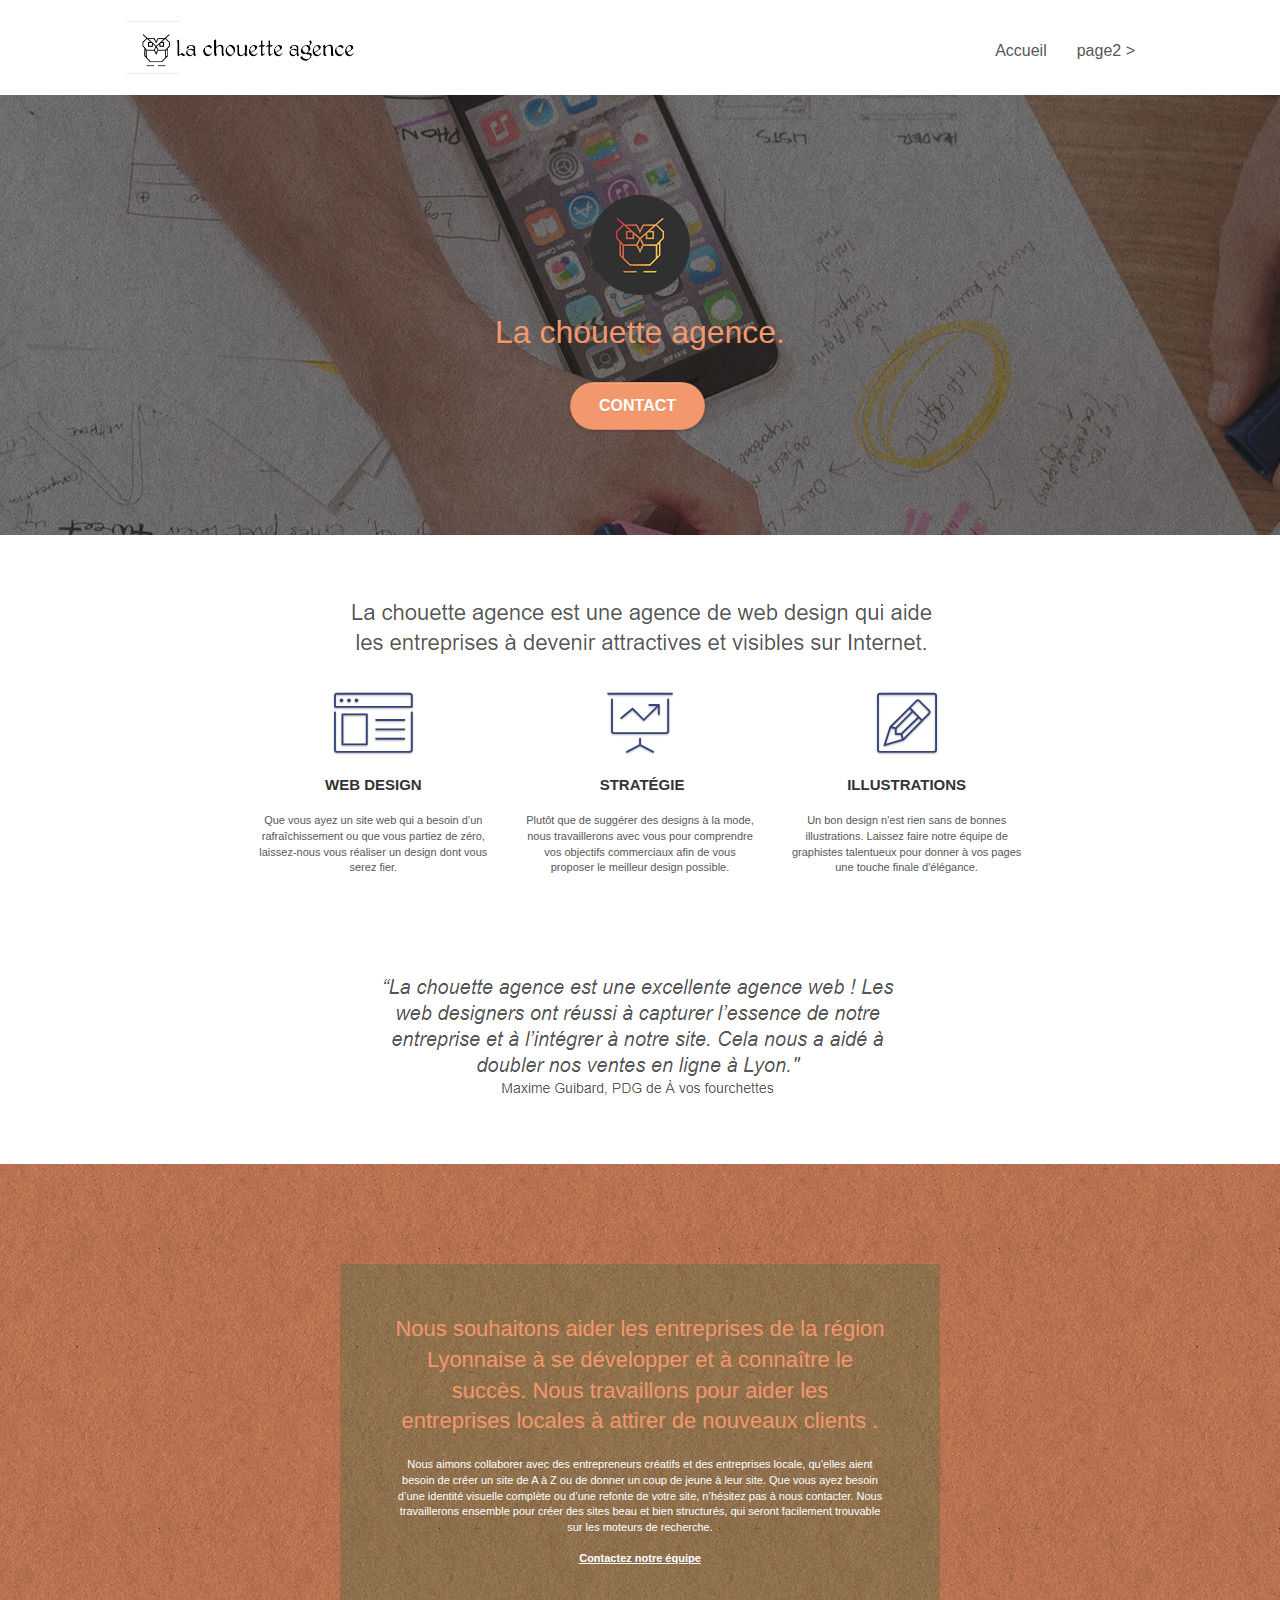
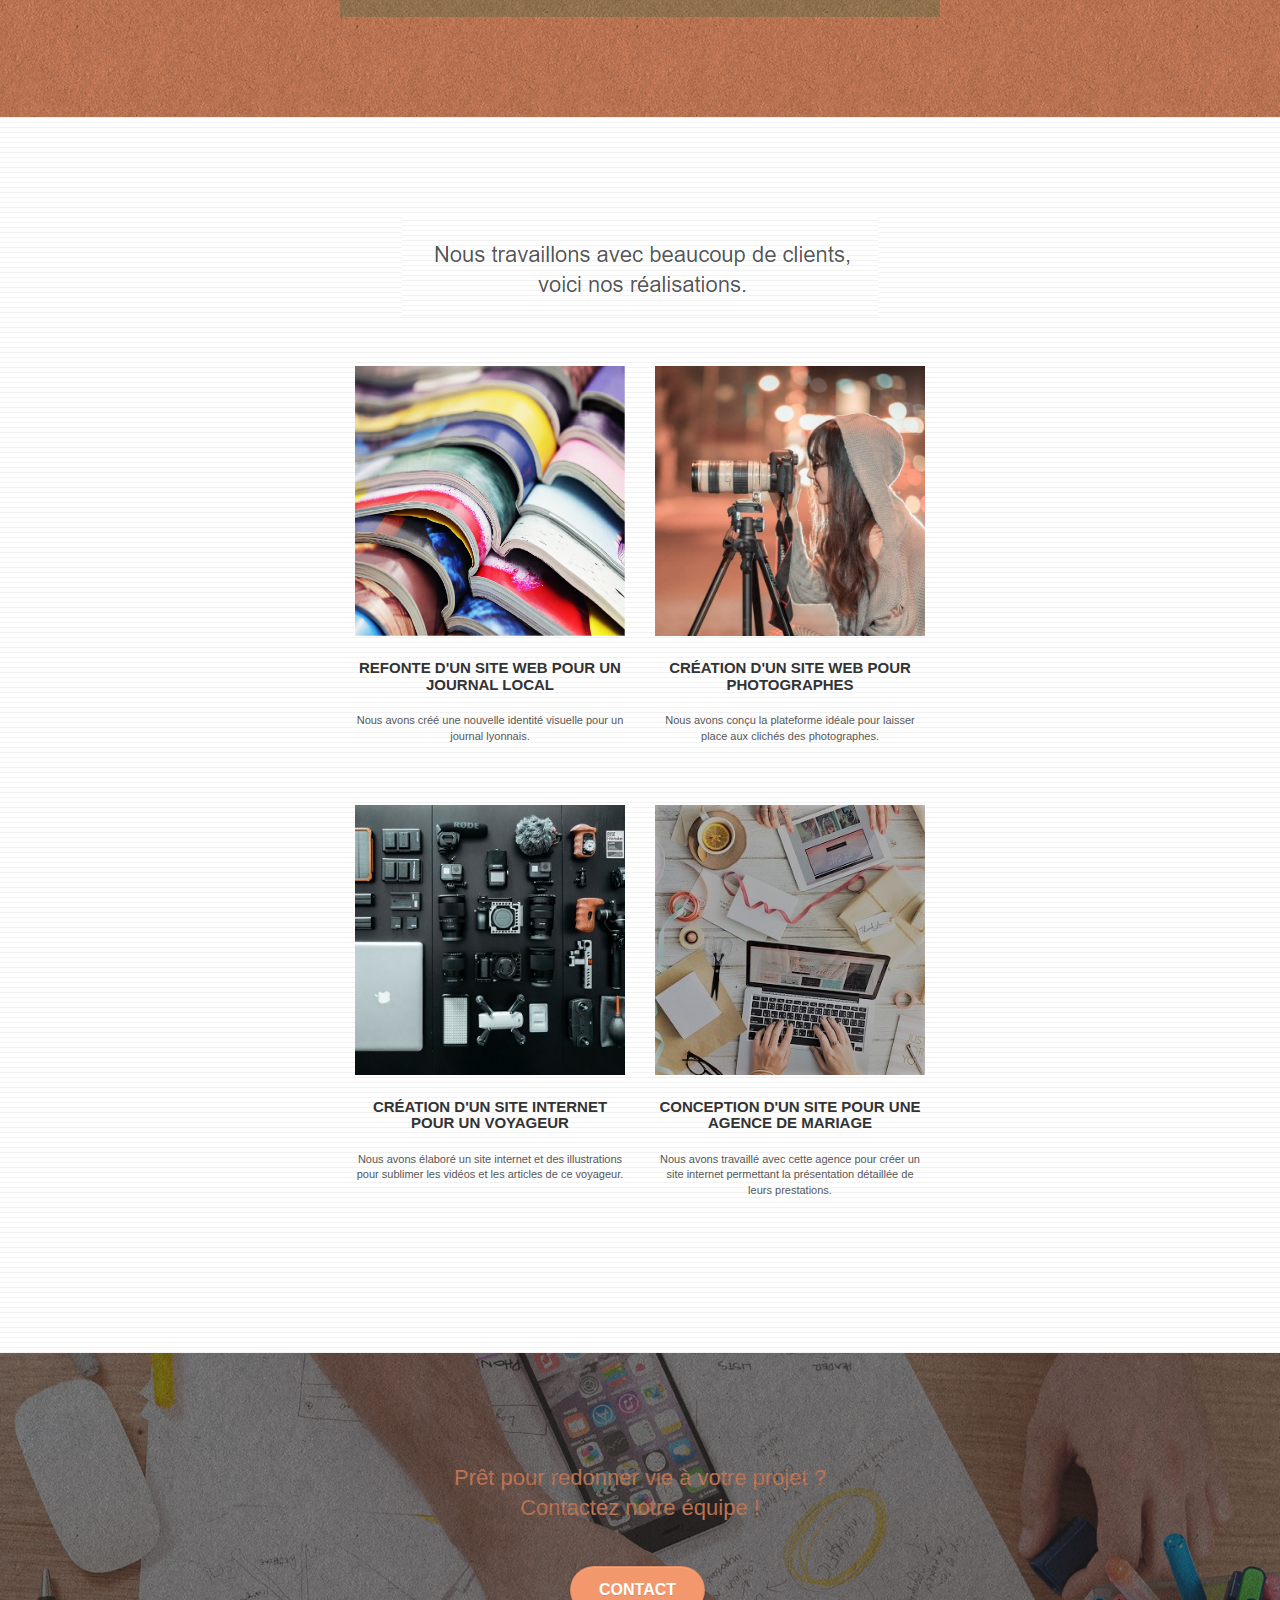
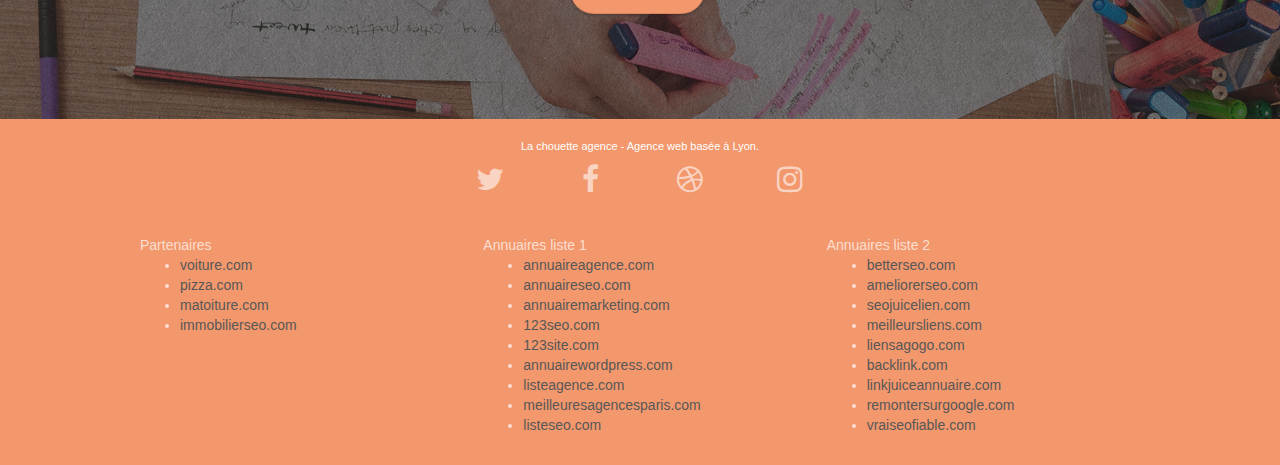
==== index.html @ fb054928 "inital cmmit" ====
<!doctype html>
<html lang="Default">
<head>
    <meta charset="utf-8">
    <meta name="keywords" content="seo, google, site web, site internet, agence design paris, agence design, agence design,agence design,agence design,agence design,agence design,agence design,agence design,agence design">
    <meta name="description" content="">
    <meta name="viewport" content="width=device-width, initial-scale=1.0, viewport-fit=cover">
    <link rel="shortcut icon" type="image/png" href="favicon.jpg">
    
	<link rel="stylesheet" type="text/css" href="./css/bootstrap.css">
	<link rel="stylesheet" type="text/css" href="style.css">
	<link rel="stylesheet" type="text/css" href="./css/font-awesome.css">
	<link rel="stylesheet" type="text/css" href="./css/et-line.css">
	
    
	<script src="./js/jquery-2.1.0.js"></script>
	<script src="./js/bootstrap.js"></script>
	<script src="./js/blocs.js"></script>
	<script src="./js/jquery.touchSwipe.js" defer></script>
	<script src="./js/gmaps.js"></script>

    <title>.</title>

    
<!-- Analytics -->
 
<!-- Analytics END -->
    
</head>
<body>
<!-- Principal conteneur -->
<div class="page-container">
    
<!-- bloc-0 -->
<div class="bloc bgc-white l-bloc " id="bloc-0">
	<div class="container bloc-sm">

		<nav class="navbar row">
			<div class="navbar-header">
				<div class="keywords" style="color:#cccccc;font-size:1px;">Agence web à paris, stratégie web, web design, illustrations, design de site web, site web, web, internet, site internet, site</div>
				<a class="navbar-brand" href="index.html"><img src="img/la-chouette-agence.png" alt="paris web design logo agence web meilleure agence" height="40" /></a>
				<div class="keywords" style="color:#cccccc;font-size:1px;">Agence web à paris, stratégie web, web design, illustrations, design de site web, site web, web, internet, site internet, site</div>
				<button id="nav-toggle" type="button" class="ui-navbar-toggle navbar-toggle" data-toggle="collapse" data-target=".navbar-1">
					<span class="sr-only">Toggle navigation</span><span class="icon-bar"></span><span class="icon-bar"></span><span class="icon-bar"></span>
				</button>
			</div>
			<div class="collapse navbar-collapse navbar-1 special-dropdown-nav">
				<ul class="site-navigation nav navbar-nav">
					<li>
						<a href="index.html">Accueil</a>
					</li>
					<li>
					</li>
					<li>
						<a href="page2.html">page2 &gt;</a>
					</li>
				</ul>
			</div>
		</nav>
	</div>
</div>
<!-- bloc-0 END -->

<!-- bloc-1-presentation -->
<div class="bloc bgc-dark-slate-blue bg-banniere d-bloc bg-t-edge bloc-bg-texture texture-paper b-parallax" id="bloc-1-hero">
	<div class="container bloc-lg">
		<div class="row tight-width-whitespace">
			<div class="col-sm-12">
				<img src="img/logo.png" class="center-block image-resize-mode" width="100" alt="La chouette agence, agence web paris, création logo paris" />
				<h1 class="text-center hero-bloc-text tc-white ">
					La chouette agence.
				</h1>
				<div class="text-center">
					<a href="page2.html" class="btn btn-lg btn-clean btn-rd cta-hero btn-atomic-tangerine" id="cta-hero">Contact</a>
				</div>
			</div>
		</div>
	</div>
</div>
<!-- bloc-1-presentation END -->

<!-- bloc-2-services -->
<div class="bloc bgc-white l-bloc" id="bloc-2-services">
	<div class="container bloc-md">
		<div class="row">
			<div class="col-sm-12 text-center">
				<img alt="agence web, agence web paris, web design paris, stratégie web" src="img/title.png" />
			</div>
		</div>
		<div class="row voffset-lg med-width-whitespace">
			<div class="col-sm-4">
				<div class="text-center">
					<span class="et-icon-browser sm-shadow icon-dark-slate-blue icons icon-lg"></span>
				</div>
				<h3 class="mg-md text-center">
					Web design
				</h3>
				<p class="text-center ">
					Que vous ayez un site web qui a besoin d&rsquo;un rafraîchissement ou que vous partiez de zéro, laissez-nous vous réaliser un design dont vous serez fier.
				</p>
			</div>
			<div class="col-sm-4">
				<div class="text-center">
					<span class="et-icon-presentation sm-shadow icon-dark-slate-blue icons icon-lg"></span>
				</div>
				<h3 class="mg-md text-center">
					&nbsp;Stratégie
				</h3>
				<p class="text-center ">
					Plutôt que de suggérer des designs à la mode, nous travaillerons avec vous pour comprendre vos objectifs commerciaux afin de vous proposer le meilleur design possible.<br>
				</p>
			</div>
			<div class="col-sm-4">
				<div class="text-center">
					<span class="et-icon-edit sm-shadow icon-dark-slate-blue icons icon-lg"></span>
				</div>
				<h3 class="mg-md text-center">
					Illustrations
				</h3>
				<p class="text-center ">
					Un bon design n'est rien sans de bonnes illustrations. Laissez faire notre équipe de graphistes talentueux pour donner à vos pages une touche finale d'élégance.
				</p>
			</div>
		</div>
		<div class="row voffset-lg voffset">
			<div class="col-xs-12 col-md-8 col-md-offset-2 text-center">
				<img alt="agence web, agence web paris, web design paris, stratégie web" src="img/citation.png" />

			</div>
		</div>
	</div>
</div>
<!-- bloc-2-services END -->

<!-- bloc-3-what-i-do -->
<div class="bloc tc-white bgc-atomic-tangerine bg-presentation d-bloc bloc-bg-texture texture-paper b-parallax" id="bloc-3-what-i-do">
	<div class="container bloc-lg">
		<div class="row tight-width-whitespace black-background">
			<div class="col-sm-12">
				<h2 class="mg-md text-center tc-white">
					Nous souhaitons aider les entreprises de la région Lyonnaise à se développer et à connaître le succès. Nous travaillons pour aider les entreprises locales à attirer de nouveaux clients .<br>
				</h2>
				<p class="text-center white">
					Nous aimons collaborer avec des entrepreneurs créatifs et des entreprises locale, qu’elles aient besoin de créer un site de A à Z ou de donner un coup de jeune à leur site. Que vous ayez besoin d’une identité visuelle complète ou d’une refonte de votre site, n’hésitez pas à nous contacter. Nous travaillerons ensemble pour créer des sites beau et bien structurés, qui seront facilement trouvable sur les moteurs de recherche. <br><br><a class="ltc-white bold-link" href="page2.html">Contactez notre équipe</a><br>
				</p>
			</div>
		</div>
	</div>
</div>
<!-- bloc-3-what-i-do END -->

<!-- bloc-4-portfolio -->
<div class="bloc bgc-white bg-lines-h2-bg bg-repeat l-bloc" id="bloc-4-portfolio">
	<div class="container bloc-lg">
		<div class="row">
			<div class="col-sm-12 text-center">
				<img alt="agence web, agence web paris, web design paris, stratégie web" src="img/title2.png" />
			</div>
		</div>
		<div class="row tight-width-whitespace portfolio-row">
			<div class="col-sm-6">
				<a href="#" data-lightbox="img/1.jpg" data-gallery-id="gallery-1" data-caption="Refonte d'un site web pour un journal local" data-frame="snapshot-lb"><img src="img/1.jpg" alt="paris web design logo agence web meilleure agence et refonte site web journal" class="img-responsive portfolio-thumb" /></a>
				<h3 class="mg-md text-center">
					Refonte d'un site web pour un journal local
				</h3>
				<p class="text-center">
					Nous avons créé une nouvelle identité visuelle pour un journal lyonnais.
				</p>
			</div>
			<div class="col-sm-6">
				<a href="#" data-lightbox="img/2.jpg" data-gallery-id="gallery-1" data-caption="Création d'un site web pour photographes" data-frame="snapshot-lb"><img src="img/2.jpg" class="img-responsive portfolio-thumb" alt="paris web design logo agence web meilleure agence, Création d'un site web pour photographes" /></a>
				<h3 class="mg-md text-center">
					Création d'un site web pour photographes
				</h3>
				<p class="text-center">
					Nous avons conçu la plateforme idéale pour laisser place aux clichés des photographes.
				</p>
			</div>
		</div>
		<div class="row tight-width-whitespace portfolio-row">
			<div class="col-sm-6">
				<a href="#" data-lightbox="img/3.bmp" data-gallery-id="gallery-1" data-caption="Création d'un site internet pour un voyageur" data-frame="snapshot-lb"><img src="img/3.bmp" class="img-responsive portfolio-thumb" alt="paris web design logo agence web meilleure agence, Création d'un site web pour voyageur"/></a>
				<h3 class="mg-md text-center">
					Création d'un site internet pour un voyageur
				</h3>
				<p class="text-center">
					Nous avons élaboré un site internet et des illustrations pour sublimer les vidéos et les articles de ce voyageur.
				</p>
			</div>
			<div class="col-sm-6">
				<a href="#" data-lightbox="img/4.bmp" data-gallery-id="gallery-1" data-caption="Conception d'un site pour une agence de mariage" data-frame="snapshot-lb"><img src="img/4.bmp" class="img-responsive portfolio-thumb" alt="paris web design logo agence web meilleure agence, Création d'un site web pour agence de mariage" /></a>
				<h3 class="mg-md text-center">
					Conception d'un site pour une agence de mariage
				</h3>
				<p class="text-center">
					Nous avons travaillé avec cette agence pour créer un site internet permettant la présentation détaillée de leurs prestations.
				</p>
			</div>
		</div>
	</div>
</div>
<!-- bloc-4-portfolio END -->

<!-- bloc-5-cta -->
<div class="bloc bgc-dark-slate-blue bg-banniere d-bloc bloc-bg-texture texture-paper" id="bloc-5-cta">
	<div class="container bloc-lg">
		<div class="row">
			<h2 class="mg-md text-center tc-white">
				Prêt pour redonner vie à votre projet ?<br>Contactez notre équipe !
			</h2>
			<div class="col-sm-12 text-center">
				<a href="page2.html" class="btn btn-atomic-tangerine btn-clean btn-rd btn-lg cta-hero">Contact</a>
			</div>
		</div>
	</div>
</div>
<!-- bloc-5-cta END -->

<!-- Footer - bloc-8 -->
<div class="bloc bgc-atomic-tangerine d-bloc" id="bloc-8">
	<div class="container bloc-sm">
		<div class="row">
			<div class="col-sm-12">
				<p class="text-center white">
					La chouette agence - Agence web basée à Lyon.<br>
				</p>
				<div class="row row-no-gutters social">
					<div class="col-sm-3">
						<div class="text-center">
							<a class="social" href="index.html"><span class="fa fa-twitter icon-md"></span></a>
						</div>
					</div>
					<div class="col-sm-3">
						<div class="text-center">
							<a class="social" href="index.html"><span class="fa fa-facebook icon-md"></span></a>
						</div>
					</div>
					<div class="col-sm-3">
						<div class="text-center">
							<a class="social" href="index.html"><span class="fa fa-dribbble icon-md"></span></a>
						</div>
					</div>
					<div class="col-sm-3">
						<div class="text-center">
							<a class="social" href="index.html"><span class="fa fa-instagram icon-md"></span></a>
						</div>
					</div>
					<div class="keywords" style="color:#F3976C;">Agence web à paris, stratégie web, web design, illustrations, design de site web, site web, web, internet, site internet, site</div>
				</div>
				<div class="row">
					<div class="col-sm-4">
						Partenaires
							<ul>
								<li><a href="voiture.com">voiture.com</a></li>
								<li><a href="pizza.com">pizza.com</a></li>
								<li><a href="matoiture.com">matoiture.com</a></li>
								<li><a href="immobilierseo.com">immobilierseo.com</a></li>
							</ul>		
					</div>
					<div class="col-sm-4">
						Annuaires liste 1
						<ul>
							<li><a href="annuaireagence.com">annuaireagence.com</a></li>
							<li><a href="annuaireseo.com">annuaireseo.com</a></li>
							<li><a href="annuairemarketing.com">annuairemarketing.com</a></li>
							<li><a href="123seoture.com">123seo.com</a></li>
							<li><a href="123site.com">123site.com</a></li>
							<li><a href="annuairewordpress.com">annuairewordpress.com</a></li>
							<li><a href="listeagence.com">listeagence.com</a></li>
							<li><a href="meilleuresagencesparis.com">meilleuresagencesparis.com</a></li>
							<li><a href="listeseo.com">listeseo.com</a></li>
						</ul>
					</div>
					<div class="col-sm-4">
						Annuaires liste 2
						<ul>
							<li><a href="betterseo.com">betterseo.com</a></li>
							<li><a href="ameliorerseo.com">ameliorerseo.com</a></li>
							<li><a href="seojuicelien.com">seojuicelien.com</a></li>
							<li><a href="meilleursliens.com">meilleursliens.com</a></li>
							<li><a href="liensagogo.com">liensagogo.com</a></li>
							<li><a href="backlink.com">backlink.com</a></li>
							<li><a href="linkjuiceannuaire.com">linkjuiceannuaire.com</a></li>
							<li><a href="remontersurgoogle.com">remontersurgoogle.com</a></li>
							<li><a href="vraiseofiable.com">vraiseofiable.com</a></li>
						</ul>
					</div>
				</div>
			</div>
		</div>
	</div>
</div>
<!-- Footer - bloc-8 END -->

</div>
<!-- Principal conteneur END -->
    

</body>
</html>
---- style.css ----
body {
    margin: 0;
    padding: 0;
    background: #FFF;
    overflow-x: hidden;
    -webkit-font-smoothing: antialiased;
    -moz-osx-font-smoothing: grayscale;
}

a,
button {
    transition: all .3s ease-in-out;
    outline: none!important;
}

a:hover {
    text-decoration: none;
    cursor: pointer;
}

#page-loading-blocs-notifaction {
    position: fixed;
    top: 0;
    bottom: 0;
    width: 100%;
    z-index: 100000;
    background: #FFFFFF url("img/pageload-spinner.gif") no-repeat center center;
}

.bloc {
    width: 100%;
    clear: both;
    background: 50% 50% no-repeat;
    padding: 0 50px;
    -webkit-background-size: cover;
    -moz-background-size: cover;
    -o-background-size: cover;
    background-size: cover;
    position: relative;
}

.bloc .container {
    padding-left: 0;
    padding-right: 0;
}

.bloc-lg {
    padding: 100px 50px;
}

.bloc-md {
    padding: 50px;
}

.bloc-sm {
    padding: 20px 50px;
}

.bg-center,
.bg-l-edge,
.bg-r-edge,
.bg-t-edge,
.bg-b-edge,
.bg-tl-edge,
.bg-bl-edge,
.bg-tr-edge,
.bg-br-edge,
.bg-repeat {
    -webkit-background-size: auto!important;
    -moz-background-size: auto!important;
    -o-background-size: auto!important;
    background-size: auto!important;
}

.bg-repeat {
    background: repeat;
}

.bg-t-edge {
    background: top no-repeat;
}

.bloc-bg-texture::before {
    content: "";
    background-size: 2px 2px;
    position: absolute;
    top: 0;
    bottom: 0;
    left: 0;
    right: 0;
}

.texture-paper::before {
    background: url("img/texture-paper.png");
    background-size: 280px 280px;
}

.b-parallax {
    background-attachment: fixed;
}

.d-bloc {
    color: rgba(255, 255, 255, .7);
}

.d-bloc button:hover {
    color: rgba(255, 255, 255, .9);
}

.d-bloc .icon-round,
.d-bloc .icon-square,
.d-bloc .icon-rounded,
.d-bloc .icon-semi-rounded-a,
.d-bloc .icon-semi-rounded-b {
    border-color: rgba(255, 255, 255, .9);
}

.d-bloc .divider-h span {
    border-color: rgba(255, 255, 255, .2);
}

.d-bloc .a-btn,
.d-bloc .navbar a,
.d-bloc .navbar-brand,
.d-bloc a .icon-sm,
.d-bloc a .icon-md,
.d-bloc a .icon-lg,
.d-bloc a .icon-xl,
.d-bloc h1 a,
.d-bloc h2 a,
.d-bloc h3 a,
.d-bloc h4 a,
.d-bloc h5 a,
.d-bloc h6 a,
.d-bloc p a {
    color: rgba(255, 255, 255, .6);
}

.d-bloc .a-btn:hover,
.d-bloc .navbar a:hover,
.d-bloc .navbar-brand:hover,
.d-bloc a:hover .icon-sm,
.d-bloc a:hover .icon-md,
.d-bloc a:hover .icon-lg,
.d-bloc a:hover .icon-xl,
.d-bloc h1 a:hover,
.d-bloc h2 a:hover,
.d-bloc h3 a:hover,
.d-bloc h4 a:hover,
.d-bloc h5 a:hover,
.d-bloc h6 a:hover,
.d-bloc p a:hover {
    color: rgba(255, 255, 255, 1);
}

.d-bloc .navbar-toggle .icon-bar {
    background: rgba(255, 255, 255, 1);
}

.d-bloc .btn-wire,
.d-bloc .btn-wire:hover {
    color: rgba(255, 255, 255, 1);
    border-color: rgba(255, 255, 255, 1);
}

.d-bloc .panel {
    color: rgba(0, 0, 0, .5);
}

.d-bloc .panel button:hover {
    color: rgba(0, 0, 0, .7);
}

.d-bloc .panel icon {
    border-color: rgba(0, 0, 0, .7);
}

.d-bloc .panel .divider-h span {
    border-color: rgba(0, 0, 0, .1);
}

.d-bloc .panel .a-btn {
    color: rgba(0, 0, 0, .6);
}

.d-bloc .panel .a-btn:hover {
    color: rgba(0, 0, 0, 1);
}

.d-bloc .panel .btn-wire,
.d-bloc .panel .btn-wire:hover {
    color: rgba(0, 0, 0, .7);
    border-color: rgba(0, 0, 0, .3);
}

.d-bloc .panel,
.l-bloc {
    color: rgba(0, 0, 0, .5);
}

.d-bloc .panel button:hover,
.l-bloc button:hover {
    color: rgba(0, 0, 0, .7);
}

.l-bloc .icon-round,
.l-bloc .icon-square,
.l-bloc .icon-rounded,
.l-bloc .icon-semi-rounded-a,
.l-bloc .icon-semi-rounded-b {
    border-color: rgba(0, 0, 0, .7);
}

.d-bloc .panel .divider-h span,
.l-bloc .divider-h span {
    border-color: rgba(0, 0, 0, .1);
}

.d-bloc .panel .a-btn,
.l-bloc .a-btn,
.l-bloc .navbar a,
.l-bloc .navbar-brand,
.l-bloc a .icon-sm,
.l-bloc a .icon-md,
.l-bloc a .icon-lg,
.l-bloc a .icon-xl,
.l-bloc h1 a,
.l-bloc h2 a,
.l-bloc h3 a,
.l-bloc h4 a,
.l-bloc h5 a,
.l-bloc h6 a,
.l-bloc p a {
    color: rgba(0, 0, 0, .6);
}

.d-bloc .panel .a-btn:hover,
.l-bloc .a-btn:hover,
.l-bloc .navbar a:hover,
.l-bloc .navbar-brand:hover,
.l-bloc a:hover .icon-sm,
.l-bloc a:hover .icon-md,
.l-bloc a:hover .icon-lg,
.l-bloc a:hover .icon-xl,
.l-bloc h1 a:hover,
.l-bloc h2 a:hover,
.l-bloc h3 a:hover,
.l-bloc h4 a:hover,
.l-bloc h5 a:hover,
.l-bloc h6 a:hover,
.l-bloc p a:hover {
    color: rgba(0, 0, 0, 1);
}

.l-bloc .navbar-toggle .icon-bar {
    color: rgba(0, 0, 0, .6);
}

.d-bloc .panel .btn-wire,
.d-bloc .panel .btn-wire:hover,
.l-bloc .btn-wire,
.l-bloc .btn-wire:hover {
    color: rgba(0, 0, 0, .7);
    border-color: rgba(0, 0, 0, .3);
}

.voffset {
    margin-top: 30px;
}

.voffset-lg {
    margin-top: 80px;
}

.row-no-gutters {
    margin-right: 0;
    margin-left: 0;
}

.row.row-no-gutters > [class^="col-"],
.row.row-no-gutters > [class*=" col-"] {
    padding-right: 0;
    padding-left: 0;
}

#bloc-1-hero h1 {
    font-size: 32px;
}

.navbar {
    margin-bottom: 0;
    z-index: 1;
}

.navbar-brand {
    height: auto;
    padding: 3px 15px;
    font-size: 25px;
    font-weight: normal;
    font-weight: 600;
    line-height: 44px;
}

.navbar-brand img {
    max-height: 200px;
    margin: 0 5px 0 0;
    display: inline;
}

.navbar-brand img[src$=svg] {
    min-width: 100px;
}

.nav-center .navbar-brand img {
    margin: 0;
}

.navbar .nav {
    padding-top: 2px;
    margin-right: -16px;
    float: right;
    z-index: 1;
}

.nav > li {
    float: left;
    margin-top: 4px;
    font-size: 16px;
}

.navbar-nav .open .dropdown-menu > li > a {
    text-align: inherit;
}

.nav > li a:hover,
.nav > li a:focus {
    background: transparent;
}

.navbar-toggle {
    margin: 10px 10px 0 0;
    border: 0px;
}

.navbar-toggle:hover {
    background: transparent!important;
}

.navbar-toggle .icon-bar {
    background-color: rgba(0, 0, 0, .5);
    width: 26px;
}

.nav-invert .navbar .nav {
    float: left;
}

.nav-invert .navbar-header,
.nav-invert .navbar-brand {
    float: right;
    position: relative;
    z-index: 2;
}

@media (min-width: 768px) {
    .site-navigation {
        position: absolute;
        top: 50%;
        right: 20px;
        transform: translate(0, -50%);
        -webkit-transform: translateY(-50%);
    }
    .nav > li .dropdown-menu a,
    .nav > li .dropdown-menu a:hover {
        color: #484848;
    }
    .nav-invert .site-navigation {
        left: 0;
        right: 0;
    }
    .nav-center {
        text-align: center;
    }
    .nav-center .navbar-header {
        width: 100%;
    }
    .nav-center .navbar-header,
    .nav-center .navbar-brand,
    .nav-center .nav > li {
        float: none;
        display: inline-block;
    }
    .nav-center .site-navigation {
        position: relative;
        width: 100%;
        right: 0;
        margin-right: 0px;
        margin-top: 20px;
    }
    .nav-center.mini-nav .navbar-toggle {
        float: none;
        margin: 10px auto 0;
    }
}

.nav > li > .dropdown a {
    background: none!important;
    display: block;
    padding: 14px 15px;
}

nav .caret {
    margin: 0 5px;
}

.dropdown-menu .dropdown-menu {
    top: -8px;
    left: 100%;
}

.dropdown-menu .dropmenu-flow-right {
    top: 100%;
    left: 0;
    margin-left: -1px;
    border-top-left-radius: 0;
    border-top-right-radius: 0;
}

.dropdown-menu .dropdown span {
    border: 4px solid black;
    border-top-color: transparent;
    border-right-color: transparent;
    border-bottom-color: transparent;
    margin: 6px -5px 0 0!important;
    float: right;
}

.mg-md {
    margin-top: 10px;
    margin-bottom: 20px;
}

.mg-lg {
    margin-top: 10px;
    margin-bottom: 40px;
}

.btn {
    margin: 0 5px 5px 0;
}

.btn.pull-right {
    margin: 0 0 5px 5px;
}

.btn-d,
.btn-d:hover,
.btn-d:focus {
    color: #FFF;
    background: rgba(0, 0, 0, .3);
}

button {
    outline: none!important;
}

.btn-rd {
    border-radius: 40px;
}

.btn-clean {
    border: 1px solid rgba(0, 0, 0, .08);
    border-bottom-color: rgba(0, 0, 0, .1);
    text-shadow: 0 1px 0 rgba(0, 0, 1, .1);
    box-shadow: 0 1px 3px rgba(0, 0, 1, .25), inset 0 1px 0 0 rgba(255, 255, 255, .15);
}

.icon-md {
    font-size: 30px!important;
}

.icon-lg {
    font-size: 60px!important;
}

.sm-shadow {
    text-shadow: 0 1px 2px rgba(0, 0, 0, .3);
}

.panel-sq,
.panel-sq .panel-heading,
.panel-sq .panel-footer {
    border-radius: 0;
}

.panel-rd {
    border-radius: 30px;
}

.panel-rd .panel-heading {
    border-radius: 29px 29px 0 0;
}

.panel-rd .panel-footer {
    border-radius: 0 0 29px 29px;
}

.form-control {
    border-color: rgba(0, 0, 0, .1);
    box-shadow: none;
}

.scrollToTop {
    width: 40px;
    height: 40px;
    position: fixed;
    bottom: 20px;
    right: 20px;
    opacity: 0;
    z-index: 500;
    transition: all .3s ease-in-out;
}

.scrollToTop span {
    margin-top: 6px;
}

.showScrollTop {
    font-size: 14px;
    opacity: 1;
}

a[data-lightbox] {
    position: relative;
    display: block;
    text-align: center;
}

a[data-lightbox]:hover::before {
    content: "+";
    font-family: "HelveticaNeue-Light", "Helvetica Neue Light", "Helvetica Neue", Helvetica, Arial;
    font-size: 32px;
    width: 50px;
    height: 50px;
    margin-left: -25px;
    border-radius: 50%;
    background: rgba(0, 0, 0, .6);
    color: #FFF;
    font-weight: 100;
    z-index: 1;
    position: absolute;
    top: 50%;
    transform: translateY(-50%);
    -webkit-transform: translateY(-50%);
}

a[data-lightbox]:hover img {
    opacity: 0.6;
    -webkit-animation-fill-mode: none;
    animation-fill-mode: none;
}

#lightbox-modal {
    display: flex;
    align-items: center;
}

#lightbox-modal .modal-dialog {
    width: 90%;
    max-width: 900px;
    margin: 0 auto 0;
}

#lightbox-modal .modal-dialog img {
    max-height: 90vh;
    margin: 0 auto;
}

.lightbox-caption {
    padding: 20px;
    color: #FFF;
    background: rgba(0, 0, 0, .5);
    position: absolute;
    left: 15px;
    right: 15px;
    bottom: 5px;
}

.close-lightbox {
    color: #FFF;
    font-size: 30px;
    position: absolute;
    top: 20px;
    right: 20px;
    z-index: 20;
    background: rgba(0, 0, 0, .5);
    border: none;
    line-height: 30px;
    padding: 0 9px 5px;
    opacity: 0.3;
}

.close-lightbox:hover,
.next-lightbox:hover,
.prev-lightbox:hover {
    opacity: 1.0;
    color: #FFF;
}

.next-lightbox,
.prev-lightbox {
    font-size: 20px;
    color: rgba(255, 255, 255, .9);
    background: rgba(0, 0, 0, .5);
    transition: all .2s ease-in-out;
    position: absolute;
    top: 45%;
    z-index: 1;
    opacity: 0.4;
}

.next-lightbox {
    padding: 6px 8px 1px 13px;
    right: 25px;
}

.prev-lightbox {
    padding: 6px 13px 1px 10px;
    left: 25px;
}

.snapshot-lb .modal-body {
    padding-bottom: 45px;
}

.snapshot-lb .lightbox-caption {
    padding: 0;
    color: rgba(0, 0, 0, .5);
    background: none;
}

h1,
h2,
h3,
h4,
h5,
h6,
p,
label,
.btn,
a {
    font-family: "helvetica";
    font-weight: 400;
    color: #575757!important;
}

.container {
    max-width: 1000px;
}

.hero-bloc-text {
    font-size: 38px;
}

.hero-bloc-text-sub {
    font-size: 36px;
}

.statement-bloc-text {
    line-height: 26px;
    font-style: italic;
    font-size: 20px;
    text-align: center;
    font-weight: lighter;
    max-width: 520px;
    margin: auto auto auto auto;
}

p {
    font-size: 11px;
}

.tight-width-whitespace {
    max-width: 600px;
    margin: auto auto auto auto;
}

.h1 {
    font-size: 20px;
    font-family: "Open Sans";
}

.cta-hero {
    margin-top: 22px;
    color: #FFFFFF!important;
    text-transform: uppercase;
    padding: 12px 28px 12px 28px;
    font-size: 16px;
    font-weight: 700;
}

.social {
    max-width: 400px;
    margin: auto auto auto auto;
}

h2 {
    font-size: 22px;
    line-height: 1.4em;
}

h3 {
    font-size: 15px;
    text-transform: uppercase;
    font-weight: 700;
    color: #333333!important;
}

.med-width-whitespace {
    max-width: 800px;
    margin: auto auto auto auto;
    box-shadow: 0px 0px 0px #000000;
}

h1 {
    color: #333333!important;
}

h4 {
    color: #333333!important;
}

.icons {
    margin-bottom: 14px;
    margin-top: 24px;
}

.white {
    color: #FFFFFF!important;
}

.portfolio-thumb {
    margin-bottom: 24px;
}

.portfolio-row {
    margin-bottom: 44px;
    margin-top: 50px;
}

.avatar {
    box-shadow: 0px 4px 9px rgba(0, 0, 0, 0.3);
}

.black-background {
    background-color: rgba(165, 147, 99, 0.7);
    padding: 40px 40px 40px 40px;
}

.bold-link {
    font-weight: 900;
    text-decoration: underline!important;
}

.bgc-white {
    background-color: #FFFFFF;
}

.bgc-dark-slate-blue {
    background-color: #364577;
}

.bgc-atomic-tangerine {
    background-color: #F3976C;
}

.tc-white {
    color: #F3976C!important;
}

.btn-atomic-tangerine {
    background: #F3976C;
    color: #FFFFFF!important;
}

.btn-atomic-tangerine:hover {
    background: #c27956!important;
    color: #FFFFFF!important;
}

.ltc-white {
    color: #FFFFFF!important;
}

.ltc-white:hover {
    color: #cccccc!important;
}

.ltc-atomic-tangerine {
    color: #F3976C!important;
}

.ltc-atomic-tangerine:hover {
    color: #c27956!important;
}

.icon-dark-slate-blue {
    color: #364577!important;
    border-color: #364577!important;
}

.bg-dots-bg {
    background-image: url("img/dots-bg.png");
}

.bg-lines-h2-bg {
    background-image: url("img/lines-h2-bg.png");
}

.bg-banniere {
    background-image: url("img/la-chouette-agence-banniere.jpg");
}

.bg-presentation {
    background-image: url("img/image-de-presentation.bmp");
}

@media (max-width: 1024px) {
    .bloc {
        padding-left: 20px;
        padding-right: 20px;
    }
    .bloc.full-width-bloc,
    .bloc-tile-2.full-width-bloc .container,
    .bloc-tile-3.full-width-bloc .container,
    .bloc-tile-4.full-width-bloc .container {
        padding-left: 0;
        padding-right: 0;
    }
}

@media (max-width: 992px) and (min-width: 768px) {
    .navbar .nav {
        max-width: 80%
    }
    .nav-center.navbar .nav {
        max-width: 100%
    }
}

@media only screen and (min-device-width: 768px) and (max-device-width: 1024px) and (orientation: landscape) {
    .b-parallax {
        background-attachment: scroll;
    }
}

@media only screen and (min-device-width: 1024px) and (max-device-width: 1366px) and (-webkit-min-device-pixel-ratio: 1.5) {
    .b-parallax {
        background-attachment: scroll;
    }
}

@media (max-width: 991px) {
    .container {
        width: 100%;
    }
    .b-parallax {
        background-attachment: scroll;
    }
    .page-container,
    #hero-bloc {
        overflow-x: hidden;
        position: relative;
    }
    .bloc {
        padding-left: constant(safe-area-inset-left);
        padding-right: constant(safe-area-inset-right);
    }
    .bloc-group,
    .bloc-group .bloc {
        display: block;
        width: 100%;
    }
    .bloc-fill-screen .fill-bloc-top-edge,
    .bloc-fill-screen .fill-bloc-bottom-edge {
        padding: 0 20px;
        padding-left: constant(safe-area-inset-left);
        padding-right: constant(safe-area-inset-right);
    }
}

@media (max-width: 767px) {
    .page-container {
        overflow-x: hidden;
        position: relative;
    }
    h1,
    h2,
    h3,
    h4,
    h5,
    h6,
    p,
    #disqus_thread {
        padding-left: 10px!important;
        padding-right: 10px!important;
    }
    .b-parallax {
        background-attachment: scroll;
    }
    .navbar .nav {
        padding-top: 0;
        border-top: 1px solid rgba(0, 0, 0, .2);
        float: none!important;
    }
    .navbar.row {
        margin-left: 0;
        margin-right: 0;
    }
    .site-navigation {
        position: inherit;
        transform: none;
        -webkit-transform: none;
        -ms-transform: none;
    }
    .nav > li {
        margin-top: 0;
        border-bottom: 1px solid rgba(0, 0, 0, .1);
        background: rgba(0, 0, 0, .05);
        text-align: left;
        padding-left: 15px;
        width: 100%;
    }
    .nav > li:hover {
        background: rgba(0, 0, 0, .08);
    }
    .dropdown .dropdown a .caret {
        float: none;
        margin: 5px 0 0 10px!important;
        border: 4px solid black;
        border-bottom-color: transparent;
        border-right-color: transparent;
        border-left-color: transparent;
    }
    #hero-bloc .navbar .nav {
        background: rgba(0, 0, 0, .8);
    }
    #hero-bloc .navbar .nav a {
        color: rgba(255, 255, 255, .6);
    }
    .hero {
        padding: 50px 0;
    }
    .hero-nav {
        left: -1px;
        right: -1px;
    }
    .navbar-collapse {
        padding: 0;
        overflow-x: hidden;
        -webkit-box-shadow: none;
        box-shadow: none;
    }
    .navbar-brand img {
        max-height: 40px;
        width: auto;
    }
    .nav-invert .navbar-header {
        float: none;
        width: 100%;
    }
    .nav-invert .navbar-toggle {
        float: left;
        margin-left: 10px;
    }
    .bloc {
        padding-left: 0;
        padding-right: 0;
    }
    .bloc-xxl,
    .bloc-xl,
    .bloc-lg {
        padding: 40px 0;
    }
    .bloc-sm,
    .bloc-md {
        padding-left: 0;
        padding-right: 0;
    }
    .bloc-tile-2 .container,
    .bloc-tile-3 .container,
    .bloc-tile-4 .container,
    .bloc-fill-screen .fill-bloc-top-edge,
    .bloc-fill-screen .fill-bloc-bottom-edge {
        padding-left: 0;
        padding-right: 0;
    }
    .a-block {
        padding: 0 10px;
    }
    .btn-dwn {
        display: none;
    }
    .voffset {
        margin-top: 5px;
    }
    .voffset-md {
        margin-top: 20px;
    }
    .voffset-lg {
        margin-top: 30px;
    }
    form {
        padding: 5px;
    }
    .close-lightbox {
        display: inline-block;
    }
    .blocsapp-device-iphone5 {
        background-size: 216px 425px;
        padding-top: 60px;
        width: 216px;
        height: 425px;
    }
    .blocsapp-device-iphone5 img {
        width: 180px;
        height: 320px;
    }
}

@media (max-width: 400px) {
    .bloc {
        padding-left: 0;
        padding-right: 0;
    }
}

@media (max-width: 767px) {
    .bloc-mob-center-text {
        text-align: center;
    }
}
---- css/et-line.css ----
@font-face {
    font-family: et-line;
    src: url(../fonts/et-line.eot);
    src: url(../fonts/et-line.eot?#iefix) format('embedded-opentype'), url(../fonts/et-line.woff) format('woff'), url(../fonts/et-line.ttf) format('truetype'), url(../fonts/et-line.svg#et-line) format('svg');
    font-weight: 400;
    font-style: normal
}

.et-icon-adjustments,
.et-icon-alarmclock,
.et-icon-anchor,
.et-icon-aperture,
.et-icon-attachment,
.et-icon-bargraph,
.et-icon-basket,
.et-icon-beaker,
.et-icon-bike,
.et-icon-book-open,
.et-icon-briefcase,
.et-icon-browser,
.et-icon-calendar,
.et-icon-camera,
.et-icon-caution,
.et-icon-chat,
.et-icon-circle-compass,
.et-icon-clipboard,
.et-icon-clock,
.et-icon-cloud,
.et-icon-compass,
.et-icon-desktop,
.et-icon-dial,
.et-icon-document,
.et-icon-documents,
.et-icon-download,
.et-icon-dribbble,
.et-icon-edit,
.et-icon-envelope,
.et-icon-expand,
.et-icon-facebook,
.et-icon-flag,
.et-icon-focus,
.et-icon-gears,
.et-icon-genius,
.et-icon-gift,
.et-icon-global,
.et-icon-globe,
.et-icon-googleplus,
.et-icon-grid,
.et-icon-happy,
.et-icon-hazardous,
.et-icon-heart,
.et-icon-hotairballoon,
.et-icon-hourglass,
.et-icon-key,
.et-icon-laptop,
.et-icon-layers,
.et-icon-lifesaver,
.et-icon-lightbulb,
.et-icon-linegraph,
.et-icon-linkedin,
.et-icon-lock,
.et-icon-magnifying-glass,
.et-icon-map,
.et-icon-map-pin,
.et-icon-megaphone,
.et-icon-mic,
.et-icon-mobile,
.et-icon-newspaper,
.et-icon-notebook,
.et-icon-paintbrush,
.et-icon-paperclip,
.et-icon-pencil,
.et-icon-phone,
.et-icon-picture,
.et-icon-pictures,
.et-icon-piechart,
.et-icon-presentation,
.et-icon-pricetags,
.et-icon-printer,
.et-icon-profile-female,
.et-icon-profile-male,
.et-icon-puzzle,
.et-icon-quote,
.et-icon-recycle,
.et-icon-refresh,
.et-icon-ribbon,
.et-icon-rss,
.et-icon-sad,
.et-icon-scissors,
.et-icon-scope,
.et-icon-search,
.et-icon-shield,
.et-icon-speedometer,
.et-icon-strategy,
.et-icon-streetsign,
.et-icon-tablet,
.et-icon-target,
.et-icon-telescope,
.et-icon-toolbox,
.et-icon-tools,
.et-icon-tools-2,
.et-icon-trophy,
.et-icon-tumblr,
.et-icon-twitter,
.et-icon-upload,
.et-icon-video,
.et-icon-wallet,
.et-icon-wine {
    font-family: et-line;
    speak: none;
    font-style: normal;
    font-weight: 400;
    font-variant: normal;
    text-transform: none;
    line-height: 1;
    -webkit-font-smoothing: antialiased;
    -moz-osx-font-smoothing: grayscale;
    display: inline-block
}

.et-icon-mobile:before {
    content: "\e000"
}

.et-icon-laptop:before {
    content: "\e001"
}

.et-icon-desktop:before {
    content: "\e002"
}

.et-icon-tablet:before {
    content: "\e003"
}

.et-icon-phone:before {
    content: "\e004"
}

.et-icon-document:before {
    content: "\e005"
}

.et-icon-documents:before {
    content: "\e006"
}

.et-icon-search:before {
    content: "\e007"
}

.et-icon-clipboard:before {
    content: "\e008"
}

.et-icon-newspaper:before {
    content: "\e009"
}

.et-icon-notebook:before {
    content: "\e00a"
}

.et-icon-book-open:before {
    content: "\e00b"
}

.et-icon-browser:before {
    content: "\e00c"
}

.et-icon-calendar:before {
    content: "\e00d"
}

.et-icon-presentation:before {
    content: "\e00e"
}

.et-icon-picture:before {
    content: "\e00f"
}

.et-icon-pictures:before {
    content: "\e010"
}

.et-icon-video:before {
    content: "\e011"
}

.et-icon-camera:before {
    content: "\e012"
}

.et-icon-printer:before {
    content: "\e013"
}

.et-icon-toolbox:before {
    content: "\e014"
}

.et-icon-briefcase:before {
    content: "\e015"
}

.et-icon-wallet:before {
    content: "\e016"
}

.et-icon-gift:before {
    content: "\e017"
}

.et-icon-bargraph:before {
    content: "\e018"
}

.et-icon-grid:before {
    content: "\e019"
}

.et-icon-expand:before {
    content: "\e01a"
}

.et-icon-focus:before {
    content: "\e01b"
}

.et-icon-edit:before {
    content: "\e01c"
}

.et-icon-adjustments:before {
    content: "\e01d"
}

.et-icon-ribbon:before {
    content: "\e01e"
}

.et-icon-hourglass:before {
    content: "\e01f"
}

.et-icon-lock:before {
    content: "\e020"
}

.et-icon-megaphone:before {
    content: "\e021"
}

.et-icon-shield:before {
    content: "\e022"
}

.et-icon-trophy:before {
    content: "\e023"
}

.et-icon-flag:before {
    content: "\e024"
}

.et-icon-map:before {
    content: "\e025"
}

.et-icon-puzzle:before {
    content: "\e026"
}

.et-icon-basket:before {
    content: "\e027"
}

.et-icon-envelope:before {
    content: "\e028"
}

.et-icon-streetsign:before {
    content: "\e029"
}

.et-icon-telescope:before {
    content: "\e02a"
}

.et-icon-gears:before {
    content: "\e02b"
}

.et-icon-key:before {
    content: "\e02c"
}

.et-icon-paperclip:before {
    content: "\e02d"
}

.et-icon-attachment:before {
    content: "\e02e"
}

.et-icon-pricetags:before {
    content: "\e02f"
}

.et-icon-lightbulb:before {
    content: "\e030"
}

.et-icon-layers:before {
    content: "\e031"
}

.et-icon-pencil:before {
    content: "\e032"
}

.et-icon-tools:before {
    content: "\e033"
}

.et-icon-tools-2:before {
    content: "\e034"
}

.et-icon-scissors:before {
    content: "\e035"
}

.et-icon-paintbrush:before {
    content: "\e036"
}

.et-icon-magnifying-glass:before {
    content: "\e037"
}

.et-icon-circle-compass:before {
    content: "\e038"
}

.et-icon-linegraph:before {
    content: "\e039"
}

.et-icon-mic:before {
    content: "\e03a"
}

.et-icon-strategy:before {
    content: "\e03b"
}

.et-icon-beaker:before {
    content: "\e03c"
}

.et-icon-caution:before {
    content: "\e03d"
}

.et-icon-recycle:before {
    content: "\e03e"
}

.et-icon-anchor:before {
    content: "\e03f"
}

.et-icon-profile-male:before {
    content: "\e040"
}

.et-icon-profile-female:before {
    content: "\e041"
}

.et-icon-bike:before {
    content: "\e042"
}

.et-icon-wine:before {
    content: "\e043"
}

.et-icon-hotairballoon:before {
    content: "\e044"
}

.et-icon-globe:before {
    content: "\e045"
}

.et-icon-genius:before {
    content: "\e046"
}

.et-icon-map-pin:before {
    content: "\e047"
}

.et-icon-dial:before {
    content: "\e048"
}

.et-icon-chat:before {
    content: "\e049"
}

.et-icon-heart:before {
    content: "\e04a"
}

.et-icon-cloud:before {
    content: "\e04b"
}

.et-icon-upload:before {
    content: "\e04c"
}

.et-icon-download:before {
    content: "\e04d"
}

.et-icon-target:before {
    content: "\e04e"
}

.et-icon-hazardous:before {
    content: "\e04f"
}

.et-icon-piechart:before {
    content: "\e050"
}

.et-icon-speedometer:before {
    content: "\e051"
}

.et-icon-global:before {
    content: "\e052"
}

.et-icon-compass:before {
    content: "\e053"
}

.et-icon-lifesaver:before {
    content: "\e054"
}

.et-icon-clock:before {
    content: "\e055"
}

.et-icon-aperture:before {
    content: "\e056"
}

.et-icon-quote:before {
    content: "\e057"
}

.et-icon-scope:before {
    content: "\e058"
}

.et-icon-alarmclock:before {
    content: "\e059"
}

.et-icon-refresh:before {
    content: "\e05a"
}

.et-icon-happy:before {
    content: "\e05b"
}

.et-icon-sad:before {
    content: "\e05c"
}

.et-icon-facebook:before {
    content: "\e05d"
}

.et-icon-twitter:before {
    content: "\e05e"
}

.et-icon-googleplus:before {
    content: "\e05f"
}

.et-icon-rss:before {
    content: "\e060"
}

.et-icon-tumblr:before {
    content: "\e061"
}

.et-icon-linkedin:before {
    content: "\e062"
}

.et-icon-dribbble:before {
    content: "\e063"
}
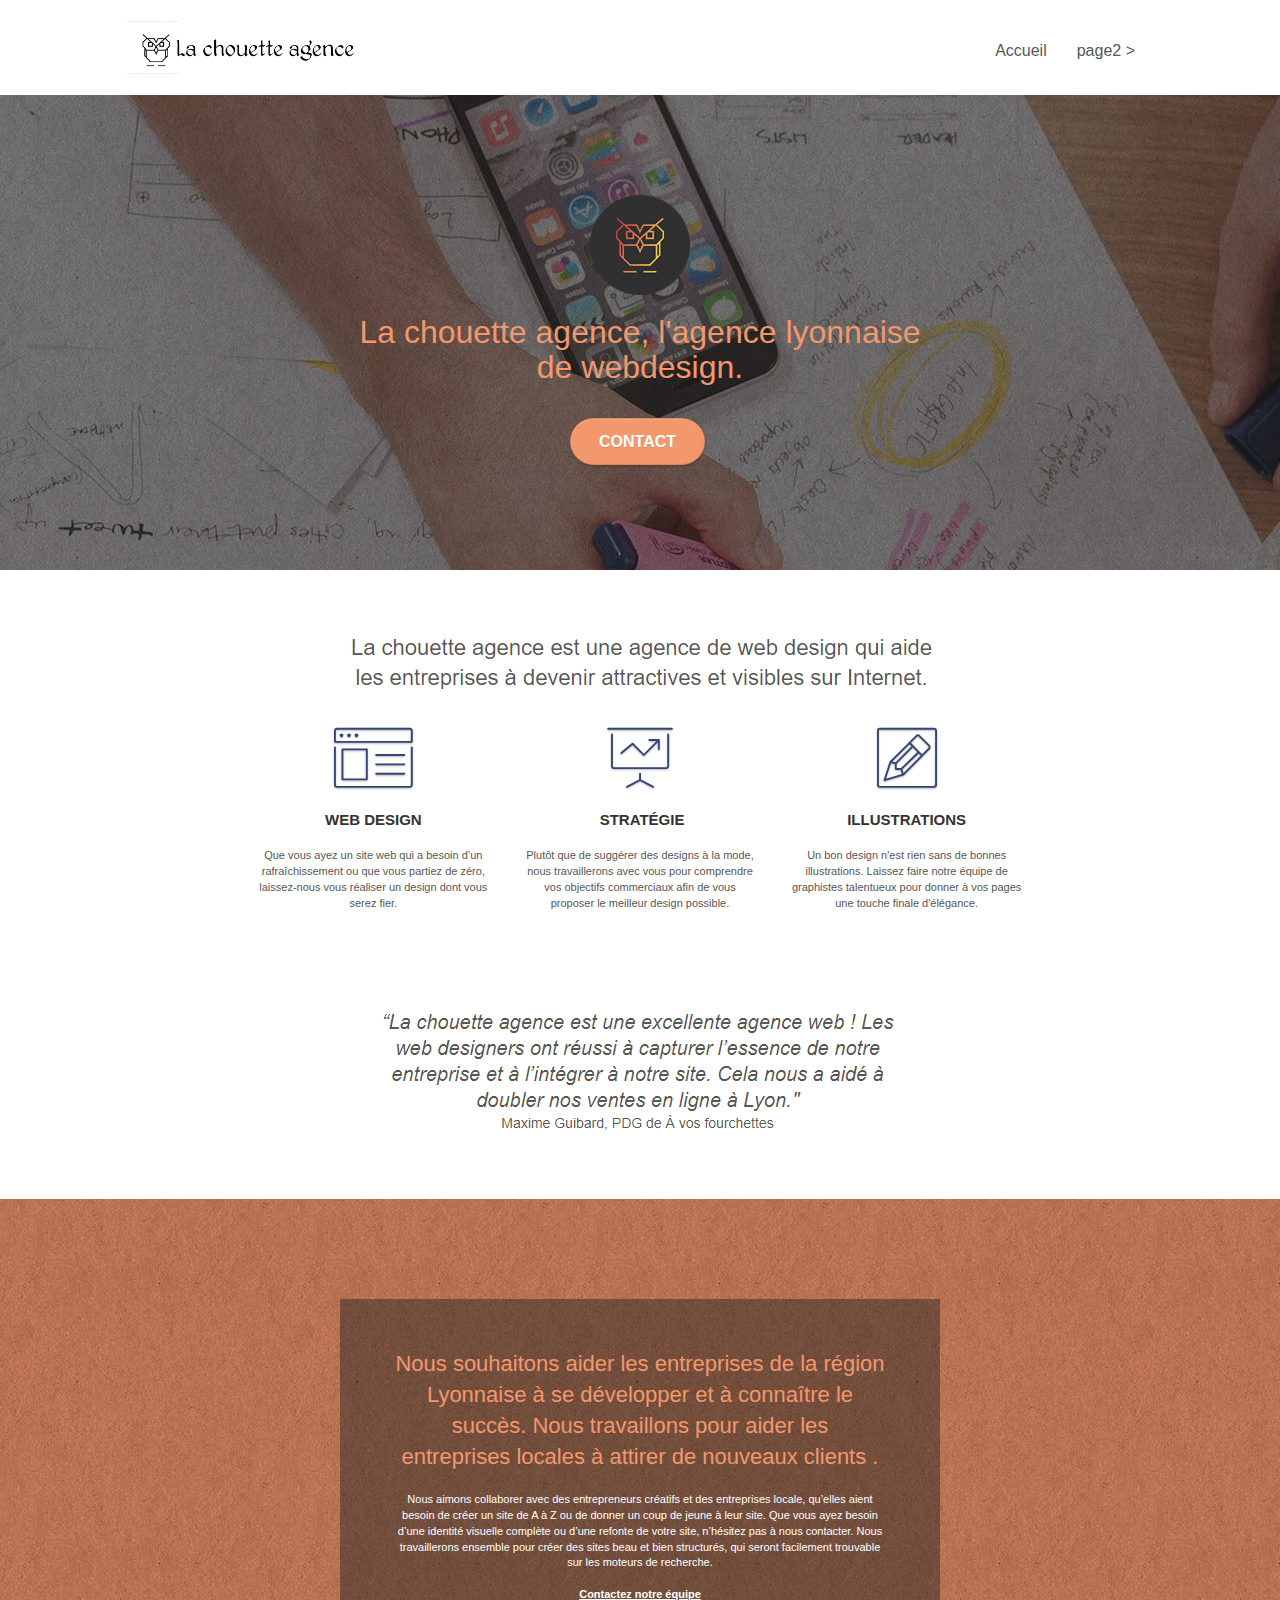
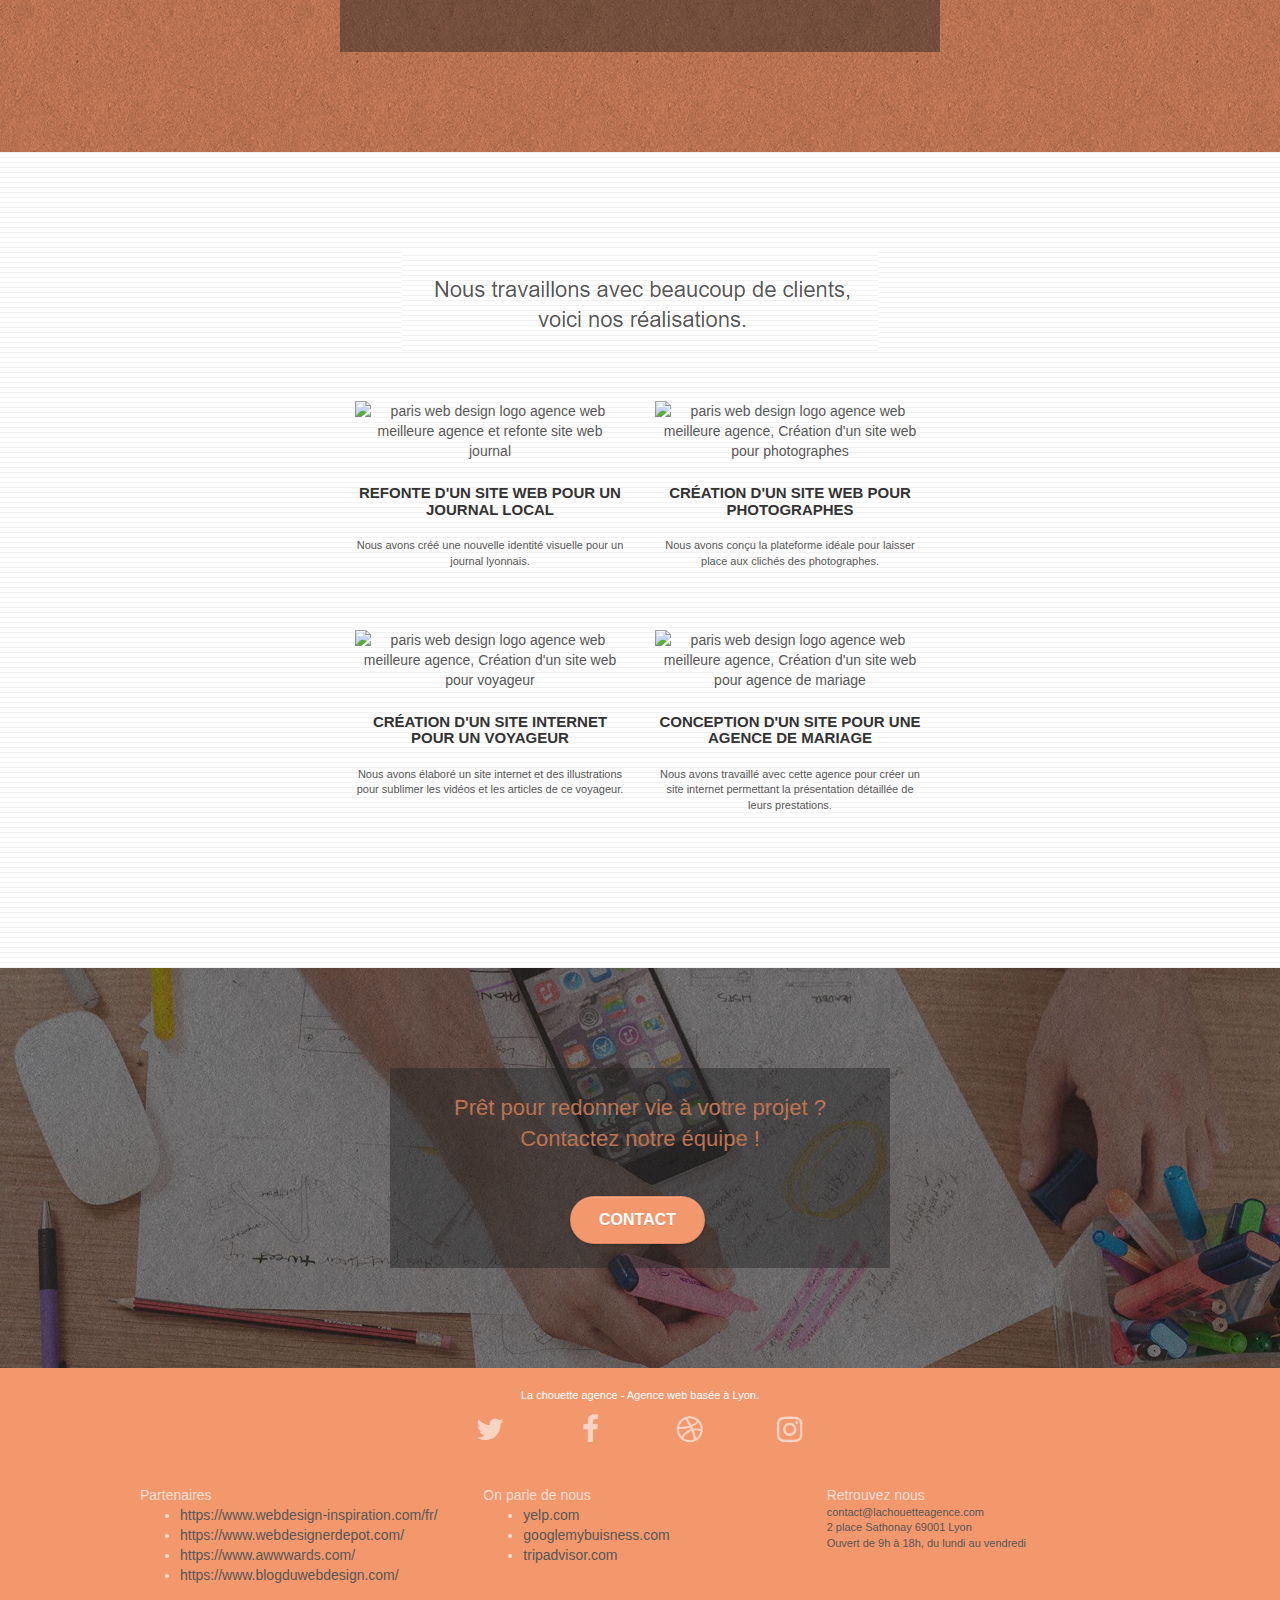
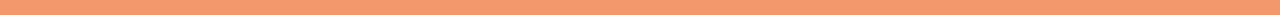
==== commit e25515c8: "commit des oublies img" ====
--- a/index.html
+++ b/index.html
@@ -2,8 +2,8 @@
 <html lang="Default">
 <head>
     <meta charset="utf-8">
-    <meta name="keywords" content="seo, google, site web, site internet, agence design paris, agence design, agence design,agence design,agence design,agence design,agence design,agence design,agence design,agence design">
-    <meta name="description" content="">
+    <meta name="keywords" content="seo, google, site web, site internet, agence design paris, agence design, lyon, web design, webdesign, agence, la chouette agence">
+    <meta name="description" content="La Chouette Agence est une Agence de webdesign lyonnaise qui fournit des services de design de site internet professionnels">
     <meta name="viewport" content="width=device-width, initial-scale=1.0, viewport-fit=cover">
     <link rel="shortcut icon" type="image/png" href="favicon.jpg">
     
@@ -13,13 +13,9 @@
 	<link rel="stylesheet" type="text/css" href="./css/et-line.css">
 	
     
-	<script src="./js/jquery-2.1.0.js"></script>
-	<script src="./js/bootstrap.js"></script>
-	<script src="./js/blocs.js"></script>
-	<script src="./js/jquery.touchSwipe.js" defer></script>
-	<script src="./js/gmaps.js"></script>
-
-    <title>.</title>
+	
+
+    <title>La chouette agence, l'agence au service du web design</title>
 
     
 <!-- Analytics -->
@@ -68,7 +64,7 @@
 			<div class="col-sm-12">
 				<img src="img/logo.png" class="center-block image-resize-mode" width="100" alt="La chouette agence, agence web paris, création logo paris" />
 				<h1 class="text-center hero-bloc-text tc-white ">
-					La chouette agence.
+					La chouette agence, l'agence lyonnaise de webdesign.
 				</h1>
 				<div class="text-center">
 					<a href="page2.html" class="btn btn-lg btn-clean btn-rd cta-hero btn-atomic-tangerine" id="cta-hero">Contact</a>
@@ -159,7 +155,7 @@
 		</div>
 		<div class="row tight-width-whitespace portfolio-row">
 			<div class="col-sm-6">
-				<a href="#" data-lightbox="img/1.jpg" data-gallery-id="gallery-1" data-caption="Refonte d'un site web pour un journal local" data-frame="snapshot-lb"><img src="img/1.jpg" alt="paris web design logo agence web meilleure agence et refonte site web journal" class="img-responsive portfolio-thumb" /></a>
+				<a href="#" data-lightbox="img/1--2.jpg" data-gallery-id="gallery-1" data-caption="Refonte d'un site web pour un journal local" data-frame="snapshot-lb"><img src="img/1.jpg" alt="paris web design logo agence web meilleure agence et refonte site web journal" class="img-responsive portfolio-thumb" /></a>
 				<h3 class="mg-md text-center">
 					Refonte d'un site web pour un journal local
 				</h3>
@@ -168,7 +164,7 @@
 				</p>
 			</div>
 			<div class="col-sm-6">
-				<a href="#" data-lightbox="img/2.jpg" data-gallery-id="gallery-1" data-caption="Création d'un site web pour photographes" data-frame="snapshot-lb"><img src="img/2.jpg" class="img-responsive portfolio-thumb" alt="paris web design logo agence web meilleure agence, Création d'un site web pour photographes" /></a>
+				<a href="#" data-lightbox="img/2--2.jpg" data-gallery-id="gallery-1" data-caption="Création d'un site web pour photographes" data-frame="snapshot-lb"><img src="img/2.jpg" class="img-responsive portfolio-thumb" alt="paris web design logo agence web meilleure agence, Création d'un site web pour photographes" /></a>
 				<h3 class="mg-md text-center">
 					Création d'un site web pour photographes
 				</h3>
@@ -179,7 +175,7 @@
 		</div>
 		<div class="row tight-width-whitespace portfolio-row">
 			<div class="col-sm-6">
-				<a href="#" data-lightbox="img/3.bmp" data-gallery-id="gallery-1" data-caption="Création d'un site internet pour un voyageur" data-frame="snapshot-lb"><img src="img/3.bmp" class="img-responsive portfolio-thumb" alt="paris web design logo agence web meilleure agence, Création d'un site web pour voyageur"/></a>
+				<a href="#" data-lightbox="img/3--2.jpg" data-gallery-id="gallery-1" data-caption="Création d'un site internet pour un voyageur" data-frame="snapshot-lb"><img src="img/3.bmp" class="img-responsive portfolio-thumb" alt="paris web design logo agence web meilleure agence, Création d'un site web pour voyageur"/></a>
 				<h3 class="mg-md text-center">
 					Création d'un site internet pour un voyageur
 				</h3>
@@ -188,7 +184,7 @@
 				</p>
 			</div>
 			<div class="col-sm-6">
-				<a href="#" data-lightbox="img/4.bmp" data-gallery-id="gallery-1" data-caption="Conception d'un site pour une agence de mariage" data-frame="snapshot-lb"><img src="img/4.bmp" class="img-responsive portfolio-thumb" alt="paris web design logo agence web meilleure agence, Création d'un site web pour agence de mariage" /></a>
+				<a href="#" data-lightbox="img/4--2.jpg" data-gallery-id="gallery-1" data-caption="Conception d'un site pour une agence de mariage" data-frame="snapshot-lb"><img src="img/4.bmp" class="img-responsive portfolio-thumb" alt="paris web design logo agence web meilleure agence, Création d'un site web pour agence de mariage" /></a>
 				<h3 class="mg-md text-center">
 					Conception d'un site pour une agence de mariage
 				</h3>
@@ -205,12 +201,15 @@
 <div class="bloc bgc-dark-slate-blue bg-banniere d-bloc bloc-bg-texture texture-paper" id="bloc-5-cta">
 	<div class="container bloc-lg">
 		<div class="row">
-			<h2 class="mg-md text-center tc-white">
-				Prêt pour redonner vie à votre projet ?<br>Contactez notre équipe !
-			</h2>
-			<div class="col-sm-12 text-center">
-				<a href="page2.html" class="btn btn-atomic-tangerine btn-clean btn-rd btn-lg cta-hero">Contact</a>
-			</div>
+			<div class="bloc-5-black-background">
+				<h2 class="mg-md text-center tc-white">
+					Prêt pour redonner vie à votre projet ?<br>Contactez notre équipe !
+				</h2>
+				<div class="col-sm-12 text-center">
+					<a href="page2.html" class="btn btn-atomic-tangerine btn-clean btn-rd btn-lg cta-hero">Contact</a>
+				</div>
+			</div>
+			
 		</div>
 	</div>
 </div>
@@ -251,39 +250,27 @@
 					<div class="col-sm-4">
 						Partenaires
 							<ul>
-								<li><a href="voiture.com">voiture.com</a></li>
-								<li><a href="pizza.com">pizza.com</a></li>
-								<li><a href="matoiture.com">matoiture.com</a></li>
-								<li><a href="immobilierseo.com">immobilierseo.com</a></li>
+								<li><a href="https://www.webdesign-inspiration.com/fr/">https://www.webdesign-inspiration.com/fr/</a></li>
+								<li><a href="https://www.webdesignerdepot.com/">https://www.webdesignerdepot.com/</a></li>
+								<li><a href="https://www.awwwards.com/">https://www.awwwards.com/</a></li>
+								<li><a href="https://www.blogduwebdesign.com/">https://www.blogduwebdesign.com/</a></li>
 							</ul>		
 					</div>
 					<div class="col-sm-4">
-						Annuaires liste 1
+						On parle de nous
 						<ul>
-							<li><a href="annuaireagence.com">annuaireagence.com</a></li>
-							<li><a href="annuaireseo.com">annuaireseo.com</a></li>
-							<li><a href="annuairemarketing.com">annuairemarketing.com</a></li>
-							<li><a href="123seoture.com">123seo.com</a></li>
-							<li><a href="123site.com">123site.com</a></li>
-							<li><a href="annuairewordpress.com">annuairewordpress.com</a></li>
-							<li><a href="listeagence.com">listeagence.com</a></li>
-							<li><a href="meilleuresagencesparis.com">meilleuresagencesparis.com</a></li>
-							<li><a href="listeseo.com">listeseo.com</a></li>
+							<li><a href="yelp.com">yelp.com</a></li>
+							<li><a href="googlemybuisness.com">googlemybuisness.com</a></li>
+							<li><a href="annuairemarketing.com">tripadvisor.com</a></li>
 						</ul>
 					</div>
 					<div class="col-sm-4">
-						Annuaires liste 2
-						<ul>
-							<li><a href="betterseo.com">betterseo.com</a></li>
-							<li><a href="ameliorerseo.com">ameliorerseo.com</a></li>
-							<li><a href="seojuicelien.com">seojuicelien.com</a></li>
-							<li><a href="meilleursliens.com">meilleursliens.com</a></li>
-							<li><a href="liensagogo.com">liensagogo.com</a></li>
-							<li><a href="backlink.com">backlink.com</a></li>
-							<li><a href="linkjuiceannuaire.com">linkjuiceannuaire.com</a></li>
-							<li><a href="remontersurgoogle.com">remontersurgoogle.com</a></li>
-							<li><a href="vraiseofiable.com">vraiseofiable.com</a></li>
-						</ul>
+						Retrouvez nous
+						<p>
+							contact@lachouetteagence.com </br>
+							2 place Sathonay 69001 Lyon </br>
+							Ouvert de 9h à 18h, du lundi au vendredi
+						</p>
 					</div>
 				</div>
 			</div>
@@ -295,6 +282,10 @@
 </div>
 <!-- Principal conteneur END -->
     
-
+<script src="./js/jquery-2.1.0.js"></script>
+	<script src="./js/bootstrap.js"></script>
+	<script src="./js/blocs.js"></script>
+	<script src="./js/jquery.touchSwipe.js" defer></script>
+	<script src="./js/gmaps.js"></script>
 </body>
 </html>
--- a/style.css
+++ b/style.css
@@ -88,11 +88,13 @@
     bottom: 0;
     left: 0;
     right: 0;
+    
 }
 
 .texture-paper::before {
     background: url("img/texture-paper.png");
     background-size: 280px 280px;
+    
 }
 
 .b-parallax {
@@ -753,9 +755,18 @@
 }
 
 .black-background {
-    background-color: rgba(165, 147, 99, 0.7);
+    background-color: rgba(50, 50, 50, 0.473);
     padding: 40px 40px 40px 40px;
 }
+.bloc-5-black-background {
+    background-color: rgba(50, 50, 50, 0.473);
+    max-width: 500px;
+    margin: auto;
+    height: 200px;
+    padding-top: 15px;
+    padding-bottom: 15px;
+}
+
 
 .bold-link {
     font-weight: 900;
@@ -818,11 +829,11 @@
 }
 
 .bg-banniere {
-    background-image: url("img/la-chouette-agence-banniere.jpg");
+    background-image: url("img/la-chouette-agence-banniere--2.jpg");
 }
 
 .bg-presentation {
-    background-image: url("img/image-de-presentation.bmp");
+    background-image: url("img/image-de-presentation--2.jpg");
 }
 
 @media (max-width: 1024px) {
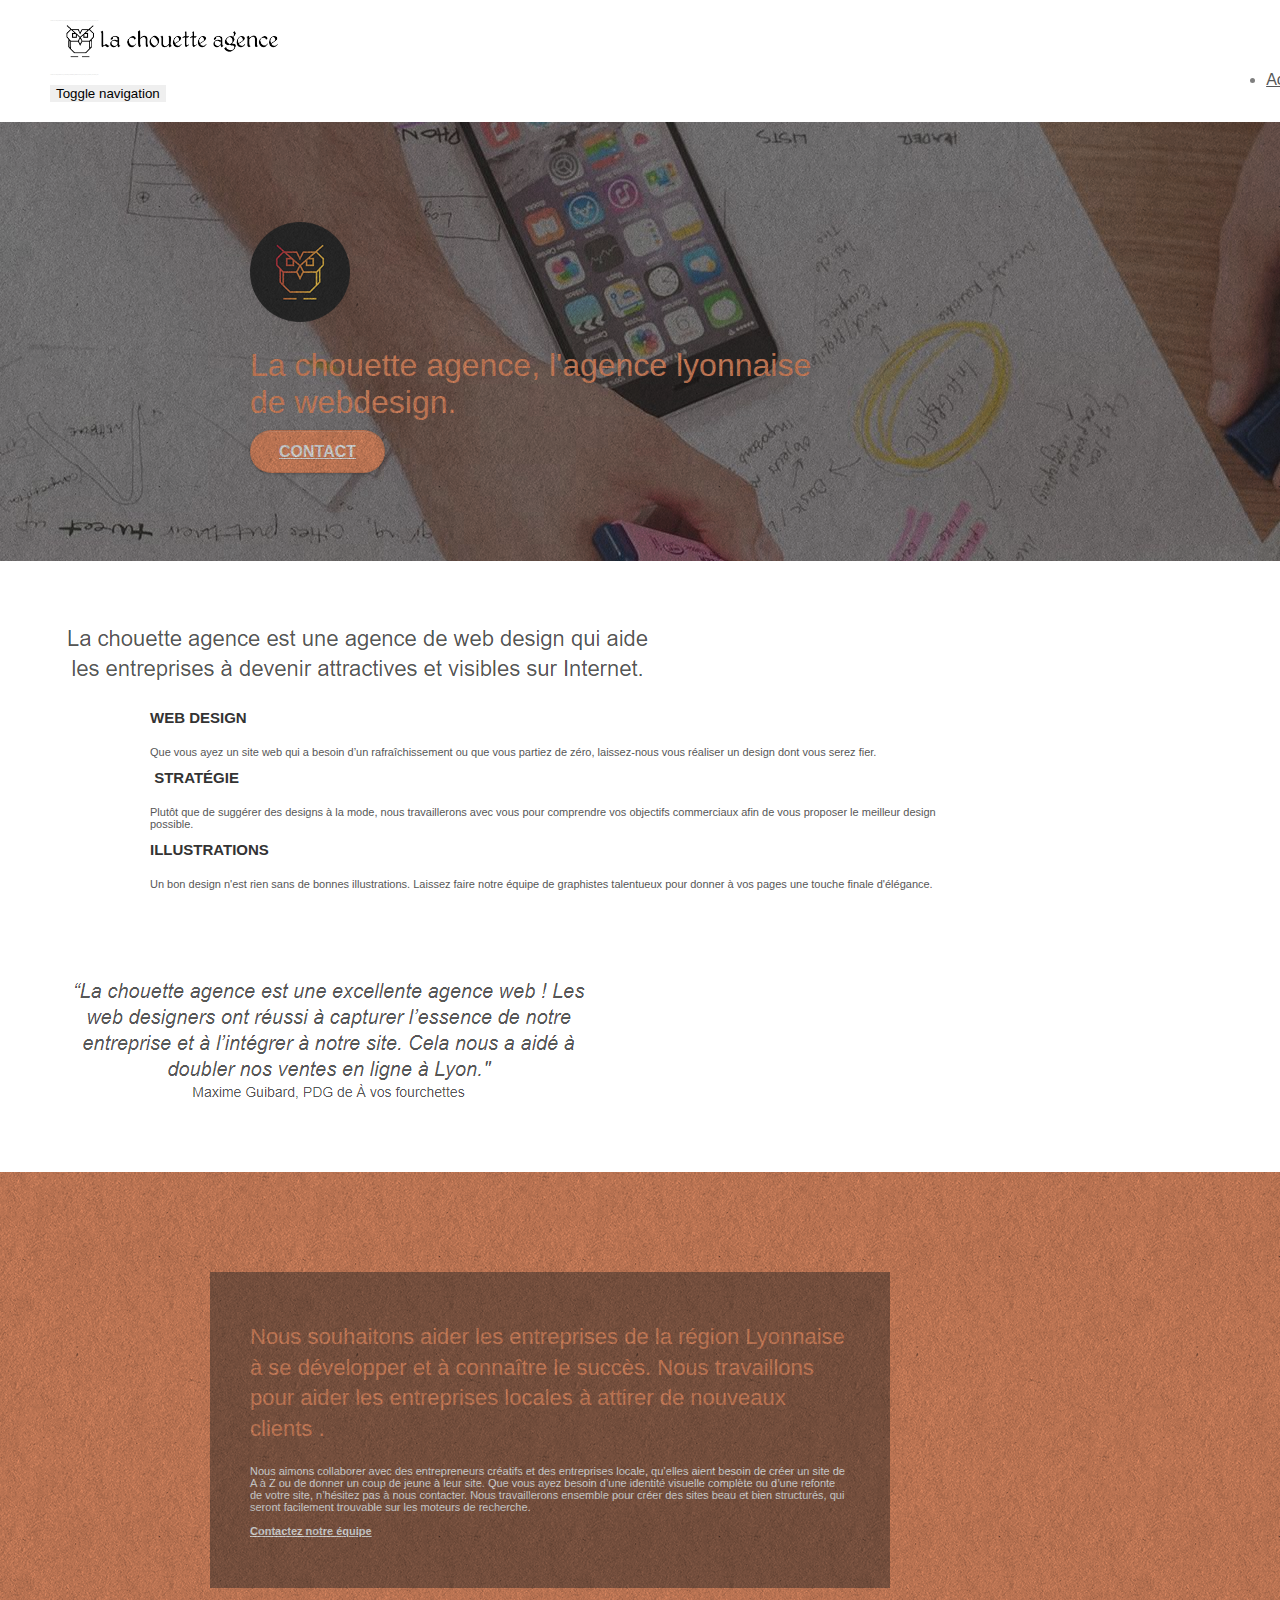
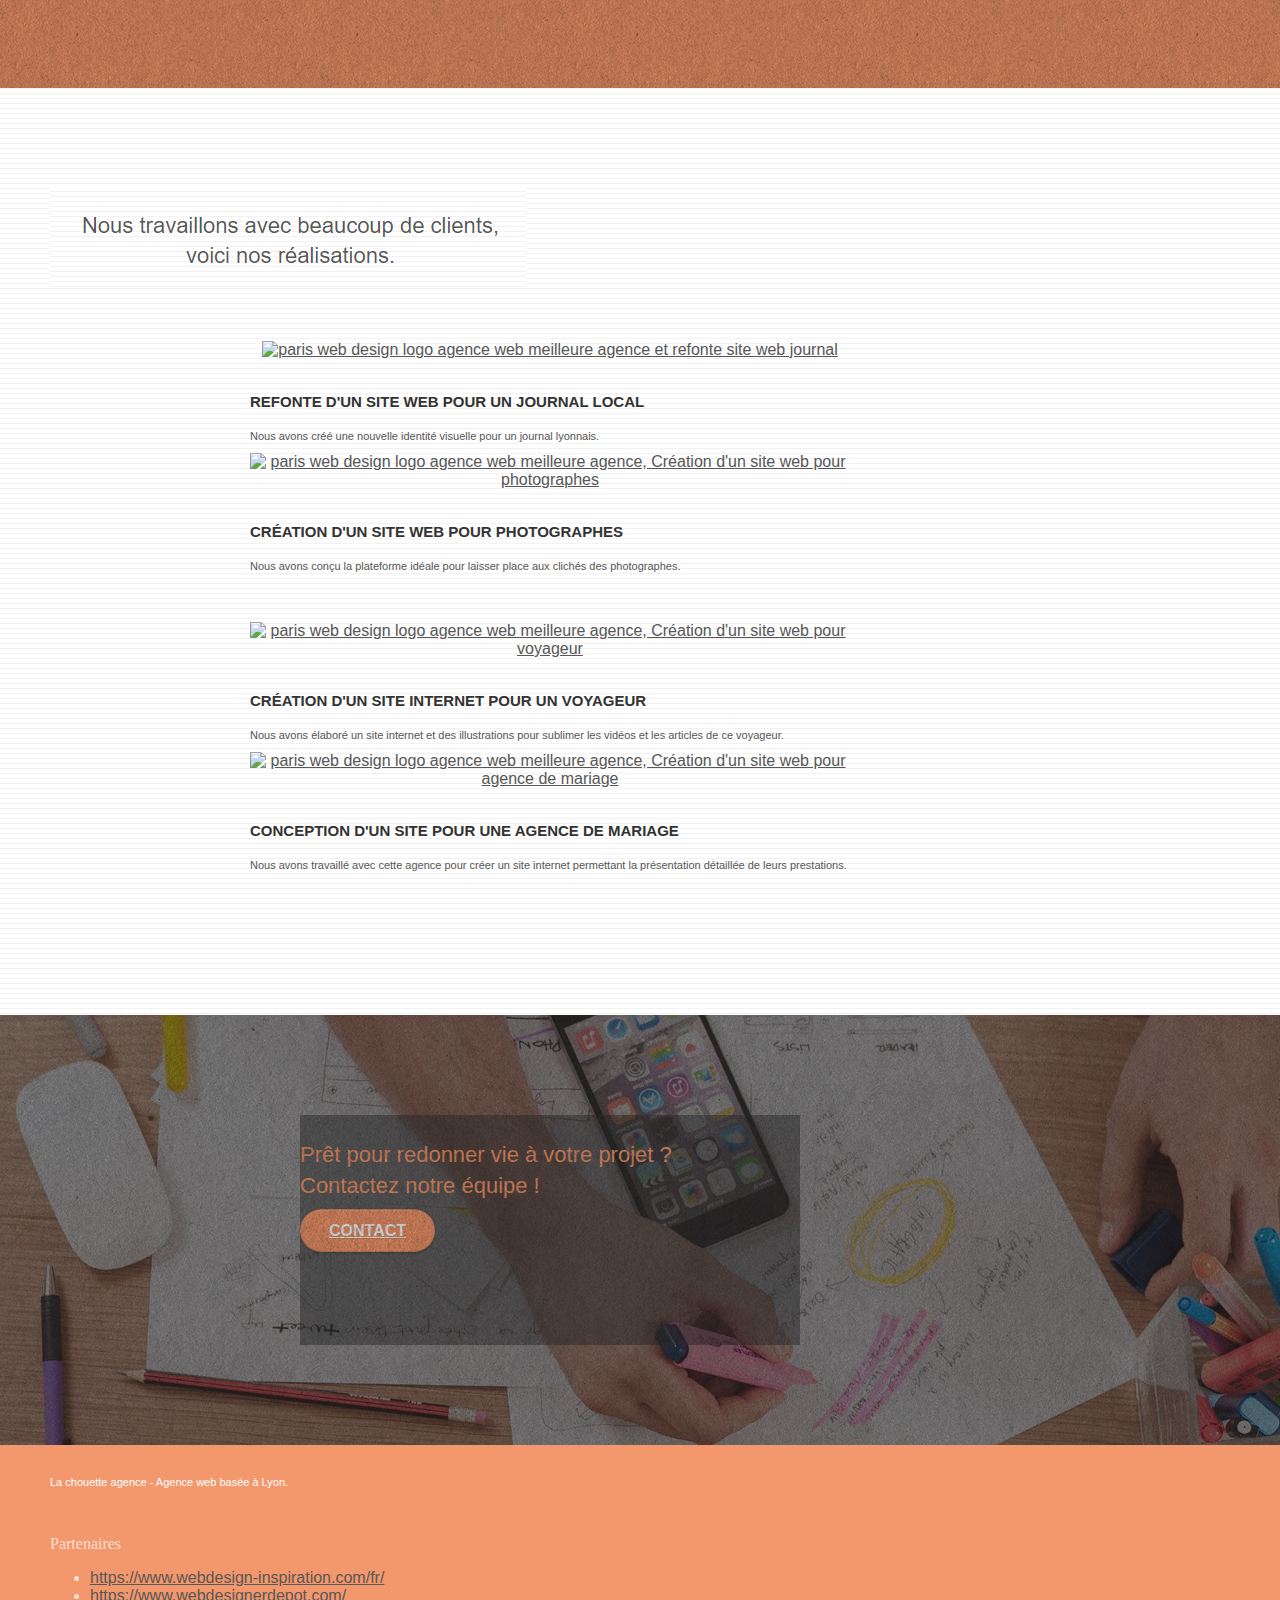
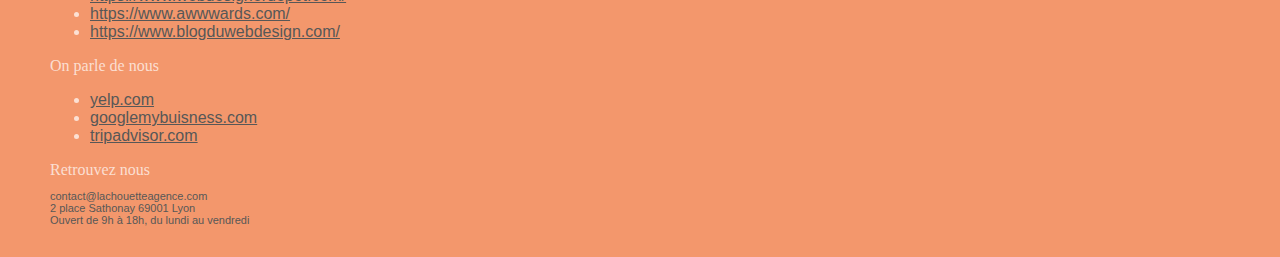
==== commit cd118db2: ".min des js et css" ====
--- a/index.html
+++ b/index.html
@@ -7,10 +7,10 @@
     <meta name="viewport" content="width=device-width, initial-scale=1.0, viewport-fit=cover">
     <link rel="shortcut icon" type="image/png" href="favicon.jpg">
     
-	<link rel="stylesheet" type="text/css" href="./css/bootstrap.css">
-	<link rel="stylesheet" type="text/css" href="style.css">
-	<link rel="stylesheet" type="text/css" href="./css/font-awesome.css">
-	<link rel="stylesheet" type="text/css" href="./css/et-line.css">
+	<link rel="stylesheet" type="text/css" href="./css/bootstrap.min.css">
+	<link rel="stylesheet" type="text/css" href="style.min.css">
+	<link rel="stylesheet" type="text/css" href="./css/font-awesome.min.css">
+	<link rel="stylesheet" type="text/css" href="./css/et-line.min.css">
 	
     
 	
@@ -282,10 +282,10 @@
 </div>
 <!-- Principal conteneur END -->
     
-<script src="./js/jquery-2.1.0.js"></script>
-	<script src="./js/bootstrap.js"></script>
-	<script src="./js/blocs.js"></script>
-	<script src="./js/jquery.touchSwipe.js" defer></script>
-	<script src="./js/gmaps.js"></script>
+	<script src="./js/jquery-2.1.0.min.js"></script>
+	<script src="./js/bootstrap.min.js"></script>
+	<script src="./js/blocs.min.js"></script>
+	<script src="./js/jquery.touchSwipe.min.js" defer></script>
+	<script src="./js/gmaps.min.js"></script>
 </body>
 </html>
--- a/style.min.css
+++ b/style.min.css
@@ -0,0 +1 @@
+body{margin:0;padding:0;background:#FFF;overflow-x:hidden;-webkit-font-smoothing:antialiased;-moz-osx-font-smoothing:grayscale}a,button{transition:all .3s ease-in-out;outline:none!important}a:hover{text-decoration:none;cursor:pointer}#page-loading-blocs-notifaction{position:fixed;top:0;bottom:0;width:100%;z-index:100000;background:#FFF url(img/pageload-spinner.gif) no-repeat center center}.bloc{width:100%;clear:both;background:50% 50% no-repeat;padding:0 50px;-webkit-background-size:cover;-moz-background-size:cover;-o-background-size:cover;background-size:cover;position:relative}.bloc .container{padding-left:0;padding-right:0}.bloc-lg{padding:100px 50px}.bloc-md{padding:50px}.bloc-sm{padding:20px 50px}.bg-center,.bg-l-edge,.bg-r-edge,.bg-t-edge,.bg-b-edge,.bg-tl-edge,.bg-bl-edge,.bg-tr-edge,.bg-br-edge,.bg-repeat{-webkit-background-size:auto!important;-moz-background-size:auto!important;-o-background-size:auto!important;background-size:auto!important}.bg-repeat{background:repeat}.bg-t-edge{background:top no-repeat}.bloc-bg-texture::before{content:"";background-size:2px 2px;position:absolute;top:0;bottom:0;left:0;right:0}.texture-paper::before{background:url(img/texture-paper.png);background-size:280px 280px}.b-parallax{background-attachment:fixed}.d-bloc{color:rgba(255,255,255,.7)}.d-bloc button:hover{color:rgba(255,255,255,.9)}.d-bloc .icon-round,.d-bloc .icon-square,.d-bloc .icon-rounded,.d-bloc .icon-semi-rounded-a,.d-bloc .icon-semi-rounded-b{border-color:rgba(255,255,255,.9)}.d-bloc .divider-h span{border-color:rgba(255,255,255,.2)}.d-bloc .a-btn,.d-bloc .navbar a,.d-bloc .navbar-brand,.d-bloc a .icon-sm,.d-bloc a .icon-md,.d-bloc a .icon-lg,.d-bloc a .icon-xl,.d-bloc h1 a,.d-bloc h2 a,.d-bloc h3 a,.d-bloc h4 a,.d-bloc h5 a,.d-bloc h6 a,.d-bloc p a{color:rgba(255,255,255,.6)}.d-bloc .a-btn:hover,.d-bloc .navbar a:hover,.d-bloc .navbar-brand:hover,.d-bloc a:hover .icon-sm,.d-bloc a:hover .icon-md,.d-bloc a:hover .icon-lg,.d-bloc a:hover .icon-xl,.d-bloc h1 a:hover,.d-bloc h2 a:hover,.d-bloc h3 a:hover,.d-bloc h4 a:hover,.d-bloc h5 a:hover,.d-bloc h6 a:hover,.d-bloc p a:hover{color:rgba(255,255,255,1)}.d-bloc .navbar-toggle .icon-bar{background:rgba(255,255,255,1)}.d-bloc .btn-wire,.d-bloc .btn-wire:hover{color:rgba(255,255,255,1);border-color:rgba(255,255,255,1)}.d-bloc .panel{color:rgba(0,0,0,.5)}.d-bloc .panel button:hover{color:rgba(0,0,0,.7)}.d-bloc .panel icon{border-color:rgba(0,0,0,.7)}.d-bloc .panel .divider-h span{border-color:rgba(0,0,0,.1)}.d-bloc .panel .a-btn{color:rgba(0,0,0,.6)}.d-bloc .panel .a-btn:hover{color:rgba(0,0,0,1)}.d-bloc .panel .btn-wire,.d-bloc .panel .btn-wire:hover{color:rgba(0,0,0,.7);border-color:rgba(0,0,0,.3)}.d-bloc .panel,.l-bloc{color:rgba(0,0,0,.5)}.d-bloc .panel button:hover,.l-bloc button:hover{color:rgba(0,0,0,.7)}.l-bloc .icon-round,.l-bloc .icon-square,.l-bloc .icon-rounded,.l-bloc .icon-semi-rounded-a,.l-bloc .icon-semi-rounded-b{border-color:rgba(0,0,0,.7)}.d-bloc .panel .divider-h span,.l-bloc .divider-h span{border-color:rgba(0,0,0,.1)}.d-bloc .panel .a-btn,.l-bloc .a-btn,.l-bloc .navbar a,.l-bloc .navbar-brand,.l-bloc a .icon-sm,.l-bloc a .icon-md,.l-bloc a .icon-lg,.l-bloc a .icon-xl,.l-bloc h1 a,.l-bloc h2 a,.l-bloc h3 a,.l-bloc h4 a,.l-bloc h5 a,.l-bloc h6 a,.l-bloc p a{color:rgba(0,0,0,.6)}.d-bloc .panel .a-btn:hover,.l-bloc .a-btn:hover,.l-bloc .navbar a:hover,.l-bloc .navbar-brand:hover,.l-bloc a:hover .icon-sm,.l-bloc a:hover .icon-md,.l-bloc a:hover .icon-lg,.l-bloc a:hover .icon-xl,.l-bloc h1 a:hover,.l-bloc h2 a:hover,.l-bloc h3 a:hover,.l-bloc h4 a:hover,.l-bloc h5 a:hover,.l-bloc h6 a:hover,.l-bloc p a:hover{color:rgba(0,0,0,1)}.l-bloc .navbar-toggle .icon-bar{color:rgba(0,0,0,.6)}.d-bloc .panel .btn-wire,.d-bloc .panel .btn-wire:hover,.l-bloc .btn-wire,.l-bloc .btn-wire:hover{color:rgba(0,0,0,.7);border-color:rgba(0,0,0,.3)}.voffset{margin-top:30px}.voffset-lg{margin-top:80px}.row-no-gutters{margin-right:0;margin-left:0}.row.row-no-gutters>[class^="col-"],.row.row-no-gutters>[class*=" col-"]{padding-right:0;padding-left:0}#bloc-1-hero h1{font-size:32px}.navbar{margin-bottom:0;z-index:1}.navbar-brand{height:auto;padding:3px 15px;font-size:25px;font-weight:400;font-weight:600;line-height:44px}.navbar-brand img{max-height:200px;margin:0 5px 0 0;display:inline}.navbar-brand img[src$=svg]{min-width:100px}.nav-center .navbar-brand img{margin:0}.navbar .nav{padding-top:2px;margin-right:-16px;float:right;z-index:1}.nav>li{float:left;margin-top:4px;font-size:16px}.navbar-nav .open .dropdown-menu>li>a{text-align:inherit}.nav>li a:hover,.nav>li a:focus{background:transparent}.navbar-toggle{margin:10px 10px 0 0;border:0}.navbar-toggle:hover{background:transparent!important}.navbar-toggle .icon-bar{background-color:rgba(0,0,0,.5);width:26px}.nav-invert .navbar .nav{float:left}.nav-invert .navbar-header,.nav-invert .navbar-brand{float:right;position:relative;z-index:2}@media (min-width:768px){.site-navigation{position:absolute;top:50%;right:20px;transform:translate(0,-50%);-webkit-transform:translateY(-50%)}.nav>li .dropdown-menu a,.nav>li .dropdown-menu a:hover{color:#484848}.nav-invert .site-navigation{left:0;right:0}.nav-center{text-align:center}.nav-center .navbar-header{width:100%}.nav-center .navbar-header,.nav-center .navbar-brand,.nav-center .nav>li{float:none;display:inline-block}.nav-center .site-navigation{position:relative;width:100%;right:0;margin-right:0;margin-top:20px}.nav-center.mini-nav .navbar-toggle{float:none;margin:10px auto 0}}.nav>li>.dropdown a{background:none!important;display:block;padding:14px 15px}nav .caret{margin:0 5px}.dropdown-menu .dropdown-menu{top:-8px;left:100%}.dropdown-menu .dropmenu-flow-right{top:100%;left:0;margin-left:-1px;border-top-left-radius:0;border-top-right-radius:0}.dropdown-menu .dropdown span{border:4px solid black;border-top-color:transparent;border-right-color:transparent;border-bottom-color:transparent;margin:6px -5px 0 0!important;float:right}.mg-md{margin-top:10px;margin-bottom:20px}.mg-lg{margin-top:10px;margin-bottom:40px}.btn{margin:0 5px 5px 0}.btn.pull-right{margin:0 0 5px 5px}.btn-d,.btn-d:hover,.btn-d:focus{color:#FFF;background:rgba(0,0,0,.3)}button{outline:none!important}.btn-rd{border-radius:40px}.btn-clean{border:1px solid rgba(0,0,0,.08);border-bottom-color:rgba(0,0,0,.1);text-shadow:0 1px 0 rgba(0,0,1,.1);box-shadow:0 1px 3px rgba(0,0,1,.25),inset 0 1px 0 0 rgba(255,255,255,.15)}.icon-md{font-size:30px!important}.icon-lg{font-size:60px!important}.sm-shadow{text-shadow:0 1px 2px rgba(0,0,0,.3)}.panel-sq,.panel-sq .panel-heading,.panel-sq .panel-footer{border-radius:0}.panel-rd{border-radius:30px}.panel-rd .panel-heading{border-radius:29px 29px 0 0}.panel-rd .panel-footer{border-radius:0 0 29px 29px}.form-control{border-color:rgba(0,0,0,.1);box-shadow:none}.scrollToTop{width:40px;height:40px;position:fixed;bottom:20px;right:20px;opacity:0;z-index:500;transition:all .3s ease-in-out}.scrollToTop span{margin-top:6px}.showScrollTop{font-size:14px;opacity:1}a[data-lightbox]{position:relative;display:block;text-align:center}a[data-lightbox]:hover::before{content:"+";font-family:"HelveticaNeue-Light","Helvetica Neue Light","Helvetica Neue",Helvetica,Arial;font-size:32px;width:50px;height:50px;margin-left:-25px;border-radius:50%;background:rgba(0,0,0,.6);color:#FFF;font-weight:100;z-index:1;position:absolute;top:50%;transform:translateY(-50%);-webkit-transform:translateY(-50%)}a[data-lightbox]:hover img{opacity:.6;-webkit-animation-fill-mode:none;animation-fill-mode:none}#lightbox-modal{display:flex;align-items:center}#lightbox-modal .modal-dialog{width:90%;max-width:900px;margin:0 auto 0}#lightbox-modal .modal-dialog img{max-height:90vh;margin:0 auto}.lightbox-caption{padding:20px;color:#FFF;background:rgba(0,0,0,.5);position:absolute;left:15px;right:15px;bottom:5px}.close-lightbox{color:#FFF;font-size:30px;position:absolute;top:20px;right:20px;z-index:20;background:rgba(0,0,0,.5);border:none;line-height:30px;padding:0 9px 5px;opacity:.3}.close-lightbox:hover,.next-lightbox:hover,.prev-lightbox:hover{opacity:1;color:#FFF}.next-lightbox,.prev-lightbox{font-size:20px;color:rgba(255,255,255,.9);background:rgba(0,0,0,.5);transition:all .2s ease-in-out;position:absolute;top:45%;z-index:1;opacity:.4}.next-lightbox{padding:6px 8px 1px 13px;right:25px}.prev-lightbox{padding:6px 13px 1px 10px;left:25px}.snapshot-lb .modal-body{padding-bottom:45px}.snapshot-lb .lightbox-caption{padding:0;color:rgba(0,0,0,.5);background:none}h1,h2,h3,h4,h5,h6,p,label,.btn,a{font-family:"helvetica";font-weight:400;color:#575757!important}.container{max-width:1000px}.hero-bloc-text{font-size:38px}.hero-bloc-text-sub{font-size:36px}.statement-bloc-text{line-height:26px;font-style:italic;font-size:20px;text-align:center;font-weight:lighter;max-width:520px;margin:auto auto auto auto}p{font-size:11px}.tight-width-whitespace{max-width:600px;margin:auto auto auto auto}.h1{font-size:20px;font-family:"Open Sans"}.cta-hero{margin-top:22px;color:#FFFFFF!important;text-transform:uppercase;padding:12px 28px 12px 28px;font-size:16px;font-weight:700}.social{max-width:400px;margin:auto auto auto auto}h2{font-size:22px;line-height:1.4em}h3{font-size:15px;text-transform:uppercase;font-weight:700;color:#333333!important}.med-width-whitespace{max-width:800px;margin:auto auto auto auto;box-shadow:0 0 0 #000}h1{color:#333333!important}h4{color:#333333!important}.icons{margin-bottom:14px;margin-top:24px}.white{color:#FFFFFF!important}.portfolio-thumb{margin-bottom:24px}.portfolio-row{margin-bottom:44px;margin-top:50px}.avatar{box-shadow:0 4px 9px rgba(0,0,0,.3)}.black-background{background-color:rgba(50,50,50,.473);padding:40px 40px 40px 40px}.bloc-5-black-background{background-color:rgba(50,50,50,.473);max-width:500px;margin:auto;height:200px;padding-top:15px;padding-bottom:15px}.bold-link{font-weight:900;text-decoration:underline!important}.bgc-white{background-color:#FFF}.bgc-dark-slate-blue{background-color:#364577}.bgc-atomic-tangerine{background-color:#F3976C}.tc-white{color:#F3976C!important}.btn-atomic-tangerine{background:#F3976C;color:#FFFFFF!important}.btn-atomic-tangerine:hover{background:#c27956!important;color:#FFFFFF!important}.ltc-white{color:#FFFFFF!important}.ltc-white:hover{color:#cccccc!important}.ltc-atomic-tangerine{color:#F3976C!important}.ltc-atomic-tangerine:hover{color:#c27956!important}.icon-dark-slate-blue{color:#364577!important;border-color:#364577!important}.bg-dots-bg{background-image:url(img/dots-bg.png)}.bg-lines-h2-bg{background-image:url(img/lines-h2-bg.png)}.bg-banniere{background-image:url(img/la-chouette-agence-banniere--2.jpg)}.bg-presentation{background-image:url(img/image-de-presentation--2.jpg)}@media (max-width:1024px){.bloc{padding-left:20px;padding-right:20px}.bloc.full-width-bloc,.bloc-tile-2.full-width-bloc .container,.bloc-tile-3.full-width-bloc .container,.bloc-tile-4.full-width-bloc .container{padding-left:0;padding-right:0}}@media (max-width:992px) and (min-width:768px){.navbar .nav{max-width:80%}.nav-center.navbar .nav{max-width:100%}}@media only screen and (min-device-width:768px) and (max-device-width:1024px) and (orientation:landscape){.b-parallax{background-attachment:scroll}}@media only screen and (min-device-width:1024px) and (max-device-width:1366px) and (-webkit-min-device-pixel-ratio:1.5){.b-parallax{background-attachment:scroll}}@media (max-width:991px){.container{width:100%}.b-parallax{background-attachment:scroll}.page-container,#hero-bloc{overflow-x:hidden;position:relative}.bloc{padding-left:constant(safe-area-inset-left);padding-right:constant(safe-area-inset-right)}.bloc-group,.bloc-group .bloc{display:block;width:100%}.bloc-fill-screen .fill-bloc-top-edge,.bloc-fill-screen .fill-bloc-bottom-edge{padding:0 20px;padding-left:constant(safe-area-inset-left);padding-right:constant(safe-area-inset-right)}}@media (max-width:767px){.page-container{overflow-x:hidden;position:relative}h1,h2,h3,h4,h5,h6,p,#disqus_thread{padding-left:10px!important;padding-right:10px!important}.b-parallax{background-attachment:scroll}.navbar .nav{padding-top:0;border-top:1px solid rgba(0,0,0,.2);float:none!important}.navbar.row{margin-left:0;margin-right:0}.site-navigation{position:inherit;transform:none;-webkit-transform:none;-ms-transform:none}.nav>li{margin-top:0;border-bottom:1px solid rgba(0,0,0,.1);background:rgba(0,0,0,.05);text-align:left;padding-left:15px;width:100%}.nav>li:hover{background:rgba(0,0,0,.08)}.dropdown .dropdown a .caret{float:none;margin:5px 0 0 10px!important;border:4px solid black;border-bottom-color:transparent;border-right-color:transparent;border-left-color:transparent}#hero-bloc .navbar .nav{background:rgba(0,0,0,.8)}#hero-bloc .navbar .nav a{color:rgba(255,255,255,.6)}.hero{padding:50px 0}.hero-nav{left:-1px;right:-1px}.navbar-collapse{padding:0;overflow-x:hidden;-webkit-box-shadow:none;box-shadow:none}.navbar-brand img{max-height:40px;width:auto}.nav-invert .navbar-header{float:none;width:100%}.nav-invert .navbar-toggle{float:left;margin-left:10px}.bloc{padding-left:0;padding-right:0}.bloc-xxl,.bloc-xl,.bloc-lg{padding:40px 0}.bloc-sm,.bloc-md{padding-left:0;padding-right:0}.bloc-tile-2 .container,.bloc-tile-3 .container,.bloc-tile-4 .container,.bloc-fill-screen .fill-bloc-top-edge,.bloc-fill-screen .fill-bloc-bottom-edge{padding-left:0;padding-right:0}.a-block{padding:0 10px}.btn-dwn{display:none}.voffset{margin-top:5px}.voffset-md{margin-top:20px}.voffset-lg{margin-top:30px}form{padding:5px}.close-lightbox{display:inline-block}.blocsapp-device-iphone5{background-size:216px 425px;padding-top:60px;width:216px;height:425px}.blocsapp-device-iphone5 img{width:180px;height:320px}}@media (max-width:400px){.bloc{padding-left:0;padding-right:0}}@media (max-width:767px){.bloc-mob-center-text{text-align:center}}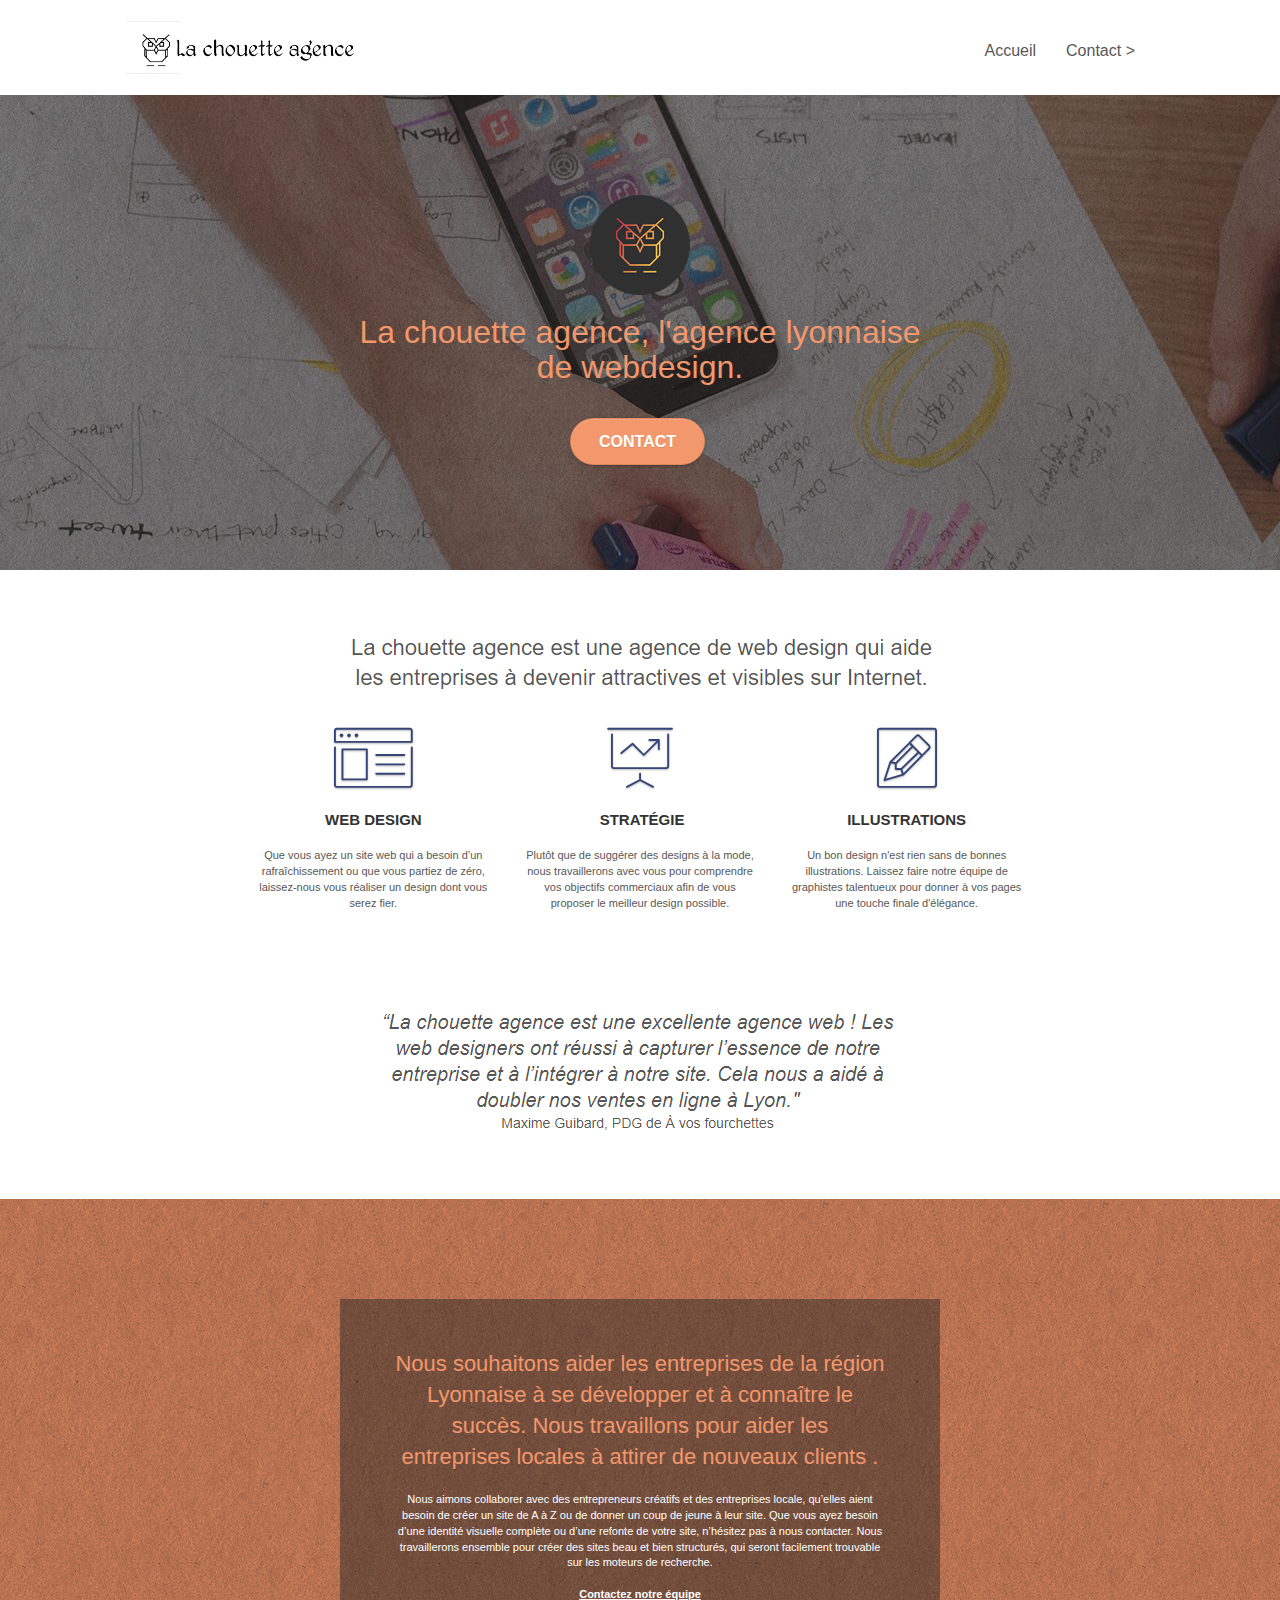
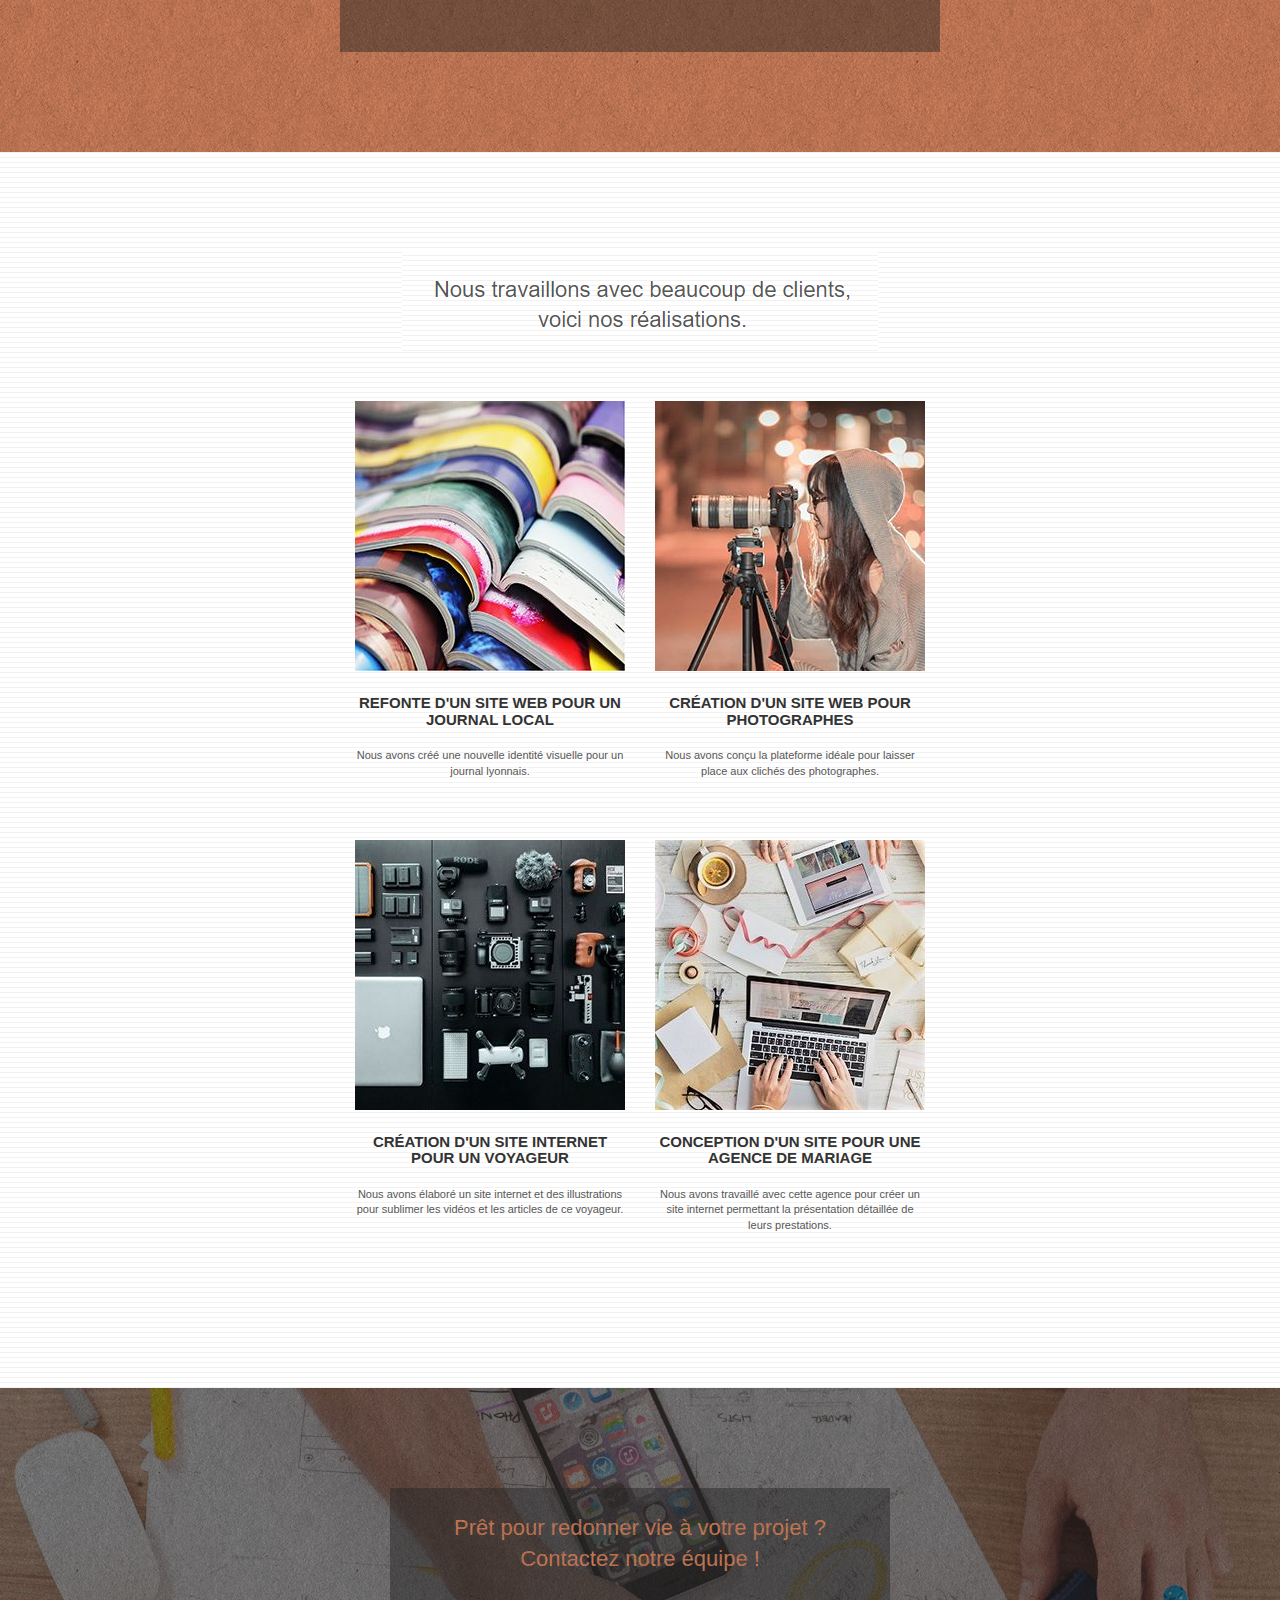
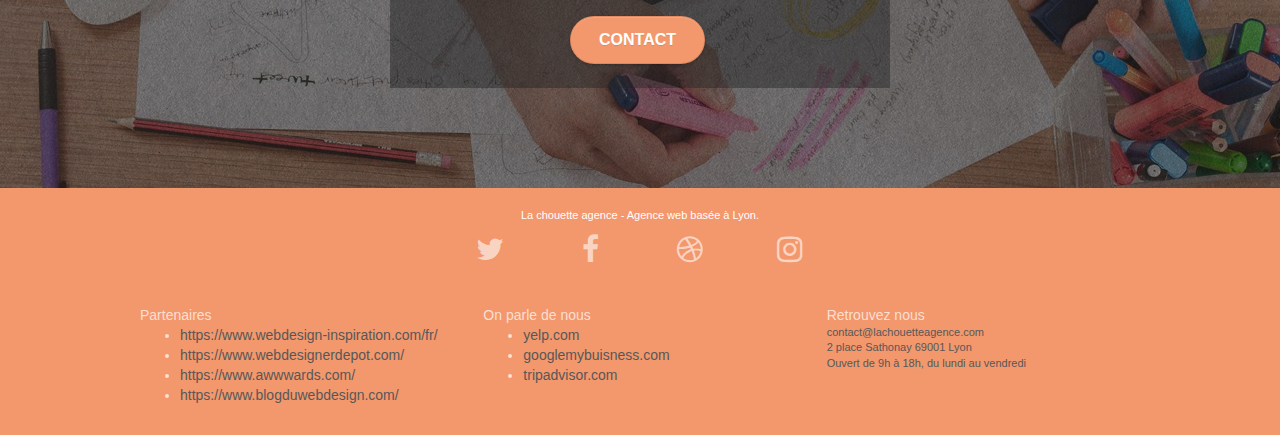
==== commit 2754d835: "dernier fix" ====
--- a/index.html
+++ b/index.html
@@ -48,7 +48,7 @@
 					<li>
 					</li>
 					<li>
-						<a href="page2.html">page2 &gt;</a>
+						<a href="page2.html">Contact &gt;</a>
 					</li>
 				</ul>
 			</div>
@@ -155,7 +155,7 @@
 		</div>
 		<div class="row tight-width-whitespace portfolio-row">
 			<div class="col-sm-6">
-				<a href="#" data-lightbox="img/1--2.jpg" data-gallery-id="gallery-1" data-caption="Refonte d'un site web pour un journal local" data-frame="snapshot-lb"><img src="img/1.jpg" alt="paris web design logo agence web meilleure agence et refonte site web journal" class="img-responsive portfolio-thumb" /></a>
+				<a href="#" data-lightbox="img/1--2.jpg" data-gallery-id="gallery-1" data-caption="Refonte d'un site web pour un journal local" data-frame="snapshot-lb"><img src="img/1--2.jpg" alt="paris web design logo agence web meilleure agence et refonte site web journal" class="img-responsive portfolio-thumb" /></a>
 				<h3 class="mg-md text-center">
 					Refonte d'un site web pour un journal local
 				</h3>
@@ -164,7 +164,7 @@
 				</p>
 			</div>
 			<div class="col-sm-6">
-				<a href="#" data-lightbox="img/2--2.jpg" data-gallery-id="gallery-1" data-caption="Création d'un site web pour photographes" data-frame="snapshot-lb"><img src="img/2.jpg" class="img-responsive portfolio-thumb" alt="paris web design logo agence web meilleure agence, Création d'un site web pour photographes" /></a>
+				<a href="#" data-lightbox="img/2--2.jpg" data-gallery-id="gallery-1" data-caption="Création d'un site web pour photographes" data-frame="snapshot-lb"><img src="img/2--2.jpg" class="img-responsive portfolio-thumb" alt="paris web design logo agence web meilleure agence, Création d'un site web pour photographes" /></a>
 				<h3 class="mg-md text-center">
 					Création d'un site web pour photographes
 				</h3>
@@ -175,7 +175,7 @@
 		</div>
 		<div class="row tight-width-whitespace portfolio-row">
 			<div class="col-sm-6">
-				<a href="#" data-lightbox="img/3--2.jpg" data-gallery-id="gallery-1" data-caption="Création d'un site internet pour un voyageur" data-frame="snapshot-lb"><img src="img/3.bmp" class="img-responsive portfolio-thumb" alt="paris web design logo agence web meilleure agence, Création d'un site web pour voyageur"/></a>
+				<a href="#" data-lightbox="img/3--2.jpg" data-gallery-id="gallery-1" data-caption="Création d'un site internet pour un voyageur" data-frame="snapshot-lb"><img src="img/3--2.jpg" class="img-responsive portfolio-thumb" alt="paris web design logo agence web meilleure agence, Création d'un site web pour voyageur"/></a>
 				<h3 class="mg-md text-center">
 					Création d'un site internet pour un voyageur
 				</h3>
@@ -184,7 +184,7 @@
 				</p>
 			</div>
 			<div class="col-sm-6">
-				<a href="#" data-lightbox="img/4--2.jpg" data-gallery-id="gallery-1" data-caption="Conception d'un site pour une agence de mariage" data-frame="snapshot-lb"><img src="img/4.bmp" class="img-responsive portfolio-thumb" alt="paris web design logo agence web meilleure agence, Création d'un site web pour agence de mariage" /></a>
+				<a href="#" data-lightbox="img/4--2.jpg" data-gallery-id="gallery-1" data-caption="Conception d'un site pour une agence de mariage" data-frame="snapshot-lb"><img src="img/4--2.jpg" class="img-responsive portfolio-thumb" alt="paris web design logo agence web meilleure agence, Création d'un site web pour agence de mariage" /></a>
 				<h3 class="mg-md text-center">
 					Conception d'un site pour une agence de mariage
 				</h3>
--- a/style.min.css
+++ b/style.min.css
@@ -1 +1 @@
-body{margin:0;padding:0;background:#FFF;overflow-x:hidden;-webkit-font-smoothing:antialiased;-moz-osx-font-smoothing:grayscale}a,button{transition:all .3s ease-in-out;outline:none!important}a:hover{text-decoration:none;cursor:pointer}#page-loading-blocs-notifaction{position:fixed;top:0;bottom:0;width:100%;z-index:100000;background:#FFF url(img/pageload-spinner.gif) no-repeat center center}.bloc{width:100%;clear:both;background:50% 50% no-repeat;padding:0 50px;-webkit-background-size:cover;-moz-background-size:cover;-o-background-size:cover;background-size:cover;position:relative}.bloc .container{padding-left:0;padding-right:0}.bloc-lg{padding:100px 50px}.bloc-md{padding:50px}.bloc-sm{padding:20px 50px}.bg-center,.bg-l-edge,.bg-r-edge,.bg-t-edge,.bg-b-edge,.bg-tl-edge,.bg-bl-edge,.bg-tr-edge,.bg-br-edge,.bg-repeat{-webkit-background-size:auto!important;-moz-background-size:auto!important;-o-background-size:auto!important;background-size:auto!important}.bg-repeat{background:repeat}.bg-t-edge{background:top no-repeat}.bloc-bg-texture::before{content:"";background-size:2px 2px;position:absolute;top:0;bottom:0;left:0;right:0}.texture-paper::before{background:url(img/texture-paper.png);background-size:280px 280px}.b-parallax{background-attachment:fixed}.d-bloc{color:rgba(255,255,255,.7)}.d-bloc button:hover{color:rgba(255,255,255,.9)}.d-bloc .icon-round,.d-bloc .icon-square,.d-bloc .icon-rounded,.d-bloc .icon-semi-rounded-a,.d-bloc .icon-semi-rounded-b{border-color:rgba(255,255,255,.9)}.d-bloc .divider-h span{border-color:rgba(255,255,255,.2)}.d-bloc .a-btn,.d-bloc .navbar a,.d-bloc .navbar-brand,.d-bloc a .icon-sm,.d-bloc a .icon-md,.d-bloc a .icon-lg,.d-bloc a .icon-xl,.d-bloc h1 a,.d-bloc h2 a,.d-bloc h3 a,.d-bloc h4 a,.d-bloc h5 a,.d-bloc h6 a,.d-bloc p a{color:rgba(255,255,255,.6)}.d-bloc .a-btn:hover,.d-bloc .navbar a:hover,.d-bloc .navbar-brand:hover,.d-bloc a:hover .icon-sm,.d-bloc a:hover .icon-md,.d-bloc a:hover .icon-lg,.d-bloc a:hover .icon-xl,.d-bloc h1 a:hover,.d-bloc h2 a:hover,.d-bloc h3 a:hover,.d-bloc h4 a:hover,.d-bloc h5 a:hover,.d-bloc h6 a:hover,.d-bloc p a:hover{color:rgba(255,255,255,1)}.d-bloc .navbar-toggle .icon-bar{background:rgba(255,255,255,1)}.d-bloc .btn-wire,.d-bloc .btn-wire:hover{color:rgba(255,255,255,1);border-color:rgba(255,255,255,1)}.d-bloc .panel{color:rgba(0,0,0,.5)}.d-bloc .panel button:hover{color:rgba(0,0,0,.7)}.d-bloc .panel icon{border-color:rgba(0,0,0,.7)}.d-bloc .panel .divider-h span{border-color:rgba(0,0,0,.1)}.d-bloc .panel .a-btn{color:rgba(0,0,0,.6)}.d-bloc .panel .a-btn:hover{color:rgba(0,0,0,1)}.d-bloc .panel .btn-wire,.d-bloc .panel .btn-wire:hover{color:rgba(0,0,0,.7);border-color:rgba(0,0,0,.3)}.d-bloc .panel,.l-bloc{color:rgba(0,0,0,.5)}.d-bloc .panel button:hover,.l-bloc button:hover{color:rgba(0,0,0,.7)}.l-bloc .icon-round,.l-bloc .icon-square,.l-bloc .icon-rounded,.l-bloc .icon-semi-rounded-a,.l-bloc .icon-semi-rounded-b{border-color:rgba(0,0,0,.7)}.d-bloc .panel .divider-h span,.l-bloc .divider-h span{border-color:rgba(0,0,0,.1)}.d-bloc .panel .a-btn,.l-bloc .a-btn,.l-bloc .navbar a,.l-bloc .navbar-brand,.l-bloc a .icon-sm,.l-bloc a .icon-md,.l-bloc a .icon-lg,.l-bloc a .icon-xl,.l-bloc h1 a,.l-bloc h2 a,.l-bloc h3 a,.l-bloc h4 a,.l-bloc h5 a,.l-bloc h6 a,.l-bloc p a{color:rgba(0,0,0,.6)}.d-bloc .panel .a-btn:hover,.l-bloc .a-btn:hover,.l-bloc .navbar a:hover,.l-bloc .navbar-brand:hover,.l-bloc a:hover .icon-sm,.l-bloc a:hover .icon-md,.l-bloc a:hover .icon-lg,.l-bloc a:hover .icon-xl,.l-bloc h1 a:hover,.l-bloc h2 a:hover,.l-bloc h3 a:hover,.l-bloc h4 a:hover,.l-bloc h5 a:hover,.l-bloc h6 a:hover,.l-bloc p a:hover{color:rgba(0,0,0,1)}.l-bloc .navbar-toggle .icon-bar{color:rgba(0,0,0,.6)}.d-bloc .panel .btn-wire,.d-bloc .panel .btn-wire:hover,.l-bloc .btn-wire,.l-bloc .btn-wire:hover{color:rgba(0,0,0,.7);border-color:rgba(0,0,0,.3)}.voffset{margin-top:30px}.voffset-lg{margin-top:80px}.row-no-gutters{margin-right:0;margin-left:0}.row.row-no-gutters>[class^="col-"],.row.row-no-gutters>[class*=" col-"]{padding-right:0;padding-left:0}#bloc-1-hero h1{font-size:32px}.navbar{margin-bottom:0;z-index:1}.navbar-brand{height:auto;padding:3px 15px;font-size:25px;font-weight:400;font-weight:600;line-height:44px}.navbar-brand img{max-height:200px;margin:0 5px 0 0;display:inline}.navbar-brand img[src$=svg]{min-width:100px}.nav-center .navbar-brand img{margin:0}.navbar .nav{padding-top:2px;margin-right:-16px;float:right;z-index:1}.nav>li{float:left;margin-top:4px;font-size:16px}.navbar-nav .open .dropdown-menu>li>a{text-align:inherit}.nav>li a:hover,.nav>li a:focus{background:transparent}.navbar-toggle{margin:10px 10px 0 0;border:0}.navbar-toggle:hover{background:transparent!important}.navbar-toggle .icon-bar{background-color:rgba(0,0,0,.5);width:26px}.nav-invert .navbar .nav{float:left}.nav-invert .navbar-header,.nav-invert .navbar-brand{float:right;position:relative;z-index:2}@media (min-width:768px){.site-navigation{position:absolute;top:50%;right:20px;transform:translate(0,-50%);-webkit-transform:translateY(-50%)}.nav>li .dropdown-menu a,.nav>li .dropdown-menu a:hover{color:#484848}.nav-invert .site-navigation{left:0;right:0}.nav-center{text-align:center}.nav-center .navbar-header{width:100%}.nav-center .navbar-header,.nav-center .navbar-brand,.nav-center .nav>li{float:none;display:inline-block}.nav-center .site-navigation{position:relative;width:100%;right:0;margin-right:0;margin-top:20px}.nav-center.mini-nav .navbar-toggle{float:none;margin:10px auto 0}}.nav>li>.dropdown a{background:none!important;display:block;padding:14px 15px}nav .caret{margin:0 5px}.dropdown-menu .dropdown-menu{top:-8px;left:100%}.dropdown-menu .dropmenu-flow-right{top:100%;left:0;margin-left:-1px;border-top-left-radius:0;border-top-right-radius:0}.dropdown-menu .dropdown span{border:4px solid black;border-top-color:transparent;border-right-color:transparent;border-bottom-color:transparent;margin:6px -5px 0 0!important;float:right}.mg-md{margin-top:10px;margin-bottom:20px}.mg-lg{margin-top:10px;margin-bottom:40px}.btn{margin:0 5px 5px 0}.btn.pull-right{margin:0 0 5px 5px}.btn-d,.btn-d:hover,.btn-d:focus{color:#FFF;background:rgba(0,0,0,.3)}button{outline:none!important}.btn-rd{border-radius:40px}.btn-clean{border:1px solid rgba(0,0,0,.08);border-bottom-color:rgba(0,0,0,.1);text-shadow:0 1px 0 rgba(0,0,1,.1);box-shadow:0 1px 3px rgba(0,0,1,.25),inset 0 1px 0 0 rgba(255,255,255,.15)}.icon-md{font-size:30px!important}.icon-lg{font-size:60px!important}.sm-shadow{text-shadow:0 1px 2px rgba(0,0,0,.3)}.panel-sq,.panel-sq .panel-heading,.panel-sq .panel-footer{border-radius:0}.panel-rd{border-radius:30px}.panel-rd .panel-heading{border-radius:29px 29px 0 0}.panel-rd .panel-footer{border-radius:0 0 29px 29px}.form-control{border-color:rgba(0,0,0,.1);box-shadow:none}.scrollToTop{width:40px;height:40px;position:fixed;bottom:20px;right:20px;opacity:0;z-index:500;transition:all .3s ease-in-out}.scrollToTop span{margin-top:6px}.showScrollTop{font-size:14px;opacity:1}a[data-lightbox]{position:relative;display:block;text-align:center}a[data-lightbox]:hover::before{content:"+";font-family:"HelveticaNeue-Light","Helvetica Neue Light","Helvetica Neue",Helvetica,Arial;font-size:32px;width:50px;height:50px;margin-left:-25px;border-radius:50%;background:rgba(0,0,0,.6);color:#FFF;font-weight:100;z-index:1;position:absolute;top:50%;transform:translateY(-50%);-webkit-transform:translateY(-50%)}a[data-lightbox]:hover img{opacity:.6;-webkit-animation-fill-mode:none;animation-fill-mode:none}#lightbox-modal{display:flex;align-items:center}#lightbox-modal .modal-dialog{width:90%;max-width:900px;margin:0 auto 0}#lightbox-modal .modal-dialog img{max-height:90vh;margin:0 auto}.lightbox-caption{padding:20px;color:#FFF;background:rgba(0,0,0,.5);position:absolute;left:15px;right:15px;bottom:5px}.close-lightbox{color:#FFF;font-size:30px;position:absolute;top:20px;right:20px;z-index:20;background:rgba(0,0,0,.5);border:none;line-height:30px;padding:0 9px 5px;opacity:.3}.close-lightbox:hover,.next-lightbox:hover,.prev-lightbox:hover{opacity:1;color:#FFF}.next-lightbox,.prev-lightbox{font-size:20px;color:rgba(255,255,255,.9);background:rgba(0,0,0,.5);transition:all .2s ease-in-out;position:absolute;top:45%;z-index:1;opacity:.4}.next-lightbox{padding:6px 8px 1px 13px;right:25px}.prev-lightbox{padding:6px 13px 1px 10px;left:25px}.snapshot-lb .modal-body{padding-bottom:45px}.snapshot-lb .lightbox-caption{padding:0;color:rgba(0,0,0,.5);background:none}h1,h2,h3,h4,h5,h6,p,label,.btn,a{font-family:"helvetica";font-weight:400;color:#575757!important}.container{max-width:1000px}.hero-bloc-text{font-size:38px}.hero-bloc-text-sub{font-size:36px}.statement-bloc-text{line-height:26px;font-style:italic;font-size:20px;text-align:center;font-weight:lighter;max-width:520px;margin:auto auto auto auto}p{font-size:11px}.tight-width-whitespace{max-width:600px;margin:auto auto auto auto}.h1{font-size:20px;font-family:"Open Sans"}.cta-hero{margin-top:22px;color:#FFFFFF!important;text-transform:uppercase;padding:12px 28px 12px 28px;font-size:16px;font-weight:700}.social{max-width:400px;margin:auto auto auto auto}h2{font-size:22px;line-height:1.4em}h3{font-size:15px;text-transform:uppercase;font-weight:700;color:#333333!important}.med-width-whitespace{max-width:800px;margin:auto auto auto auto;box-shadow:0 0 0 #000}h1{color:#333333!important}h4{color:#333333!important}.icons{margin-bottom:14px;margin-top:24px}.white{color:#FFFFFF!important}.portfolio-thumb{margin-bottom:24px}.portfolio-row{margin-bottom:44px;margin-top:50px}.avatar{box-shadow:0 4px 9px rgba(0,0,0,.3)}.black-background{background-color:rgba(50,50,50,.473);padding:40px 40px 40px 40px}.bloc-5-black-background{background-color:rgba(50,50,50,.473);max-width:500px;margin:auto;height:200px;padding-top:15px;padding-bottom:15px}.bold-link{font-weight:900;text-decoration:underline!important}.bgc-white{background-color:#FFF}.bgc-dark-slate-blue{background-color:#364577}.bgc-atomic-tangerine{background-color:#F3976C}.tc-white{color:#F3976C!important}.btn-atomic-tangerine{background:#F3976C;color:#FFFFFF!important}.btn-atomic-tangerine:hover{background:#c27956!important;color:#FFFFFF!important}.ltc-white{color:#FFFFFF!important}.ltc-white:hover{color:#cccccc!important}.ltc-atomic-tangerine{color:#F3976C!important}.ltc-atomic-tangerine:hover{color:#c27956!important}.icon-dark-slate-blue{color:#364577!important;border-color:#364577!important}.bg-dots-bg{background-image:url(img/dots-bg.png)}.bg-lines-h2-bg{background-image:url(img/lines-h2-bg.png)}.bg-banniere{background-image:url(img/la-chouette-agence-banniere--2.jpg)}.bg-presentation{background-image:url(img/image-de-presentation--2.jpg)}@media (max-width:1024px){.bloc{padding-left:20px;padding-right:20px}.bloc.full-width-bloc,.bloc-tile-2.full-width-bloc .container,.bloc-tile-3.full-width-bloc .container,.bloc-tile-4.full-width-bloc .container{padding-left:0;padding-right:0}}@media (max-width:992px) and (min-width:768px){.navbar .nav{max-width:80%}.nav-center.navbar .nav{max-width:100%}}@media only screen and (min-device-width:768px) and (max-device-width:1024px) and (orientation:landscape){.b-parallax{background-attachment:scroll}}@media only screen and (min-device-width:1024px) and (max-device-width:1366px) and (-webkit-min-device-pixel-ratio:1.5){.b-parallax{background-attachment:scroll}}@media (max-width:991px){.container{width:100%}.b-parallax{background-attachment:scroll}.page-container,#hero-bloc{overflow-x:hidden;position:relative}.bloc{padding-left:constant(safe-area-inset-left);padding-right:constant(safe-area-inset-right)}.bloc-group,.bloc-group .bloc{display:block;width:100%}.bloc-fill-screen .fill-bloc-top-edge,.bloc-fill-screen .fill-bloc-bottom-edge{padding:0 20px;padding-left:constant(safe-area-inset-left);padding-right:constant(safe-area-inset-right)}}@media (max-width:767px){.page-container{overflow-x:hidden;position:relative}h1,h2,h3,h4,h5,h6,p,#disqus_thread{padding-left:10px!important;padding-right:10px!important}.b-parallax{background-attachment:scroll}.navbar .nav{padding-top:0;border-top:1px solid rgba(0,0,0,.2);float:none!important}.navbar.row{margin-left:0;margin-right:0}.site-navigation{position:inherit;transform:none;-webkit-transform:none;-ms-transform:none}.nav>li{margin-top:0;border-bottom:1px solid rgba(0,0,0,.1);background:rgba(0,0,0,.05);text-align:left;padding-left:15px;width:100%}.nav>li:hover{background:rgba(0,0,0,.08)}.dropdown .dropdown a .caret{float:none;margin:5px 0 0 10px!important;border:4px solid black;border-bottom-color:transparent;border-right-color:transparent;border-left-color:transparent}#hero-bloc .navbar .nav{background:rgba(0,0,0,.8)}#hero-bloc .navbar .nav a{color:rgba(255,255,255,.6)}.hero{padding:50px 0}.hero-nav{left:-1px;right:-1px}.navbar-collapse{padding:0;overflow-x:hidden;-webkit-box-shadow:none;box-shadow:none}.navbar-brand img{max-height:40px;width:auto}.nav-invert .navbar-header{float:none;width:100%}.nav-invert .navbar-toggle{float:left;margin-left:10px}.bloc{padding-left:0;padding-right:0}.bloc-xxl,.bloc-xl,.bloc-lg{padding:40px 0}.bloc-sm,.bloc-md{padding-left:0;padding-right:0}.bloc-tile-2 .container,.bloc-tile-3 .container,.bloc-tile-4 .container,.bloc-fill-screen .fill-bloc-top-edge,.bloc-fill-screen .fill-bloc-bottom-edge{padding-left:0;padding-right:0}.a-block{padding:0 10px}.btn-dwn{display:none}.voffset{margin-top:5px}.voffset-md{margin-top:20px}.voffset-lg{margin-top:30px}form{padding:5px}.close-lightbox{display:inline-block}.blocsapp-device-iphone5{background-size:216px 425px;padding-top:60px;width:216px;height:425px}.blocsapp-device-iphone5 img{width:180px;height:320px}}@media (max-width:400px){.bloc{padding-left:0;padding-right:0}}@media (max-width:767px){.bloc-mob-center-text{text-align:center}}+body{margin:0;padding:0;background:#FFF;overflow-x:hidden;-webkit-font-smoothing:antialiased;-moz-osx-font-smoothing:grayscale}a,button{transition:all .3s ease-in-out;outline:none!important}a:hover{text-decoration:none;cursor:pointer}#page-loading-blocs-notifaction{position:fixed;top:0;bottom:0;width:100%;z-index:100000;background:#FFF url(img/pageload-spinner.gif) no-repeat center center}.bloc{width:100%;clear:both;background:50% 50% no-repeat;padding:0 50px;-webkit-background-size:cover;-moz-background-size:cover;-o-background-size:cover;background-size:cover;position:relative}.bloc .container{padding-left:0;padding-right:0}.bloc-lg{padding:100px 50px}.bloc-md{padding:50px}.bloc-sm{padding:20px 50px}.bg-center,.bg-l-edge,.bg-r-edge,.bg-t-edge,.bg-b-edge,.bg-tl-edge,.bg-bl-edge,.bg-tr-edge,.bg-br-edge,.bg-repeat{-webkit-background-size:auto!important;-moz-background-size:auto!important;-o-background-size:auto!important;background-size:auto!important}.bg-repeat{background:repeat}.bg-t-edge{background:top no-repeat}.bloc-bg-texture::before{content:"";background-size:2px 2px;position:absolute;top:0;bottom:0;left:0;right:0}.texture-paper::before{background:url(img/texture-paper.png);background-size:280px 280px}.b-parallax{background-attachment:fixed}.d-bloc{color:rgba(255,255,255,.7)}.d-bloc button:hover{color:rgba(255,255,255,.9)}.d-bloc .icon-round,.d-bloc .icon-square,.d-bloc .icon-rounded,.d-bloc .icon-semi-rounded-a,.d-bloc .icon-semi-rounded-b{border-color:rgba(255,255,255,.9)}.d-bloc .divider-h span{border-color:rgba(255,255,255,.2)}.d-bloc .a-btn,.d-bloc .navbar a,.d-bloc .navbar-brand,.d-bloc a .icon-sm,.d-bloc a .icon-md,.d-bloc a .icon-lg,.d-bloc a .icon-xl,.d-bloc h1 a,.d-bloc h2 a,.d-bloc h3 a,.d-bloc h4 a,.d-bloc h5 a,.d-bloc h6 a,.d-bloc p a{color:rgba(255,255,255,.6)}.d-bloc .a-btn:hover,.d-bloc .navbar a:hover,.d-bloc .navbar-brand:hover,.d-bloc a:hover .icon-sm,.d-bloc a:hover .icon-md,.d-bloc a:hover .icon-lg,.d-bloc a:hover .icon-xl,.d-bloc h1 a:hover,.d-bloc h2 a:hover,.d-bloc h3 a:hover,.d-bloc h4 a:hover,.d-bloc h5 a:hover,.d-bloc h6 a:hover,.d-bloc p a:hover{color:rgba(255,255,255,1)}.d-bloc .navbar-toggle .icon-bar{background:rgba(255,255,255,1)}.d-bloc .btn-wire,.d-bloc .btn-wire:hover{color:rgba(255,255,255,1);border-color:rgba(255,255,255,1)}.d-bloc .panel{color:rgba(0,0,0,.5)}.d-bloc .panel button:hover{color:rgba(0,0,0,.7)}.d-bloc .panel icon{border-color:rgba(0,0,0,.7)}.d-bloc .panel .divider-h span{border-color:rgba(0,0,0,.1)}.d-bloc .panel .a-btn{color:rgba(0,0,0,.6)}.d-bloc .panel .a-btn:hover{color:rgba(0,0,0,1)}.d-bloc .panel .btn-wire,.d-bloc .panel .btn-wire:hover{color:rgba(0,0,0,.7);border-color:rgba(0,0,0,.3)}.d-bloc .panel,.l-bloc{color:rgba(0,0,0,.5)}.d-bloc .panel button:hover,.l-bloc button:hover{color:rgba(0,0,0,.7)}.l-bloc .icon-round,.l-bloc .icon-square,.l-bloc .icon-rounded,.l-bloc .icon-semi-rounded-a,.l-bloc .icon-semi-rounded-b{border-color:rgba(0,0,0,.7)}.d-bloc .panel .divider-h span,.l-bloc .divider-h span{border-color:rgba(0,0,0,.1)}.d-bloc .panel .a-btn,.l-bloc .a-btn,.l-bloc .navbar a,.l-bloc .navbar-brand,.l-bloc a .icon-sm,.l-bloc a .icon-md,.l-bloc a .icon-lg,.l-bloc a .icon-xl,.l-bloc h1 a,.l-bloc h2 a,.l-bloc h3 a,.l-bloc h4 a,.l-bloc h5 a,.l-bloc h6 a,.l-bloc p a{color:rgba(0,0,0,.6)}.d-bloc .panel .a-btn:hover,.l-bloc .a-btn:hover,.l-bloc .navbar a:hover,.l-bloc .navbar-brand:hover,.l-bloc a:hover .icon-sm,.l-bloc a:hover .icon-md,.l-bloc a:hover .icon-lg,.l-bloc a:hover .icon-xl,.l-bloc h1 a:hover,.l-bloc h2 a:hover,.l-bloc h3 a:hover,.l-bloc h4 a:hover,.l-bloc h5 a:hover,.l-bloc h6 a:hover,.l-bloc p a:hover{color:rgba(0,0,0,1)}.l-bloc .navbar-toggle .icon-bar{color:rgba(0,0,0,.6)}.d-bloc .panel .btn-wire,.d-bloc .panel .btn-wire:hover,.l-bloc .btn-wire,.l-bloc .btn-wire:hover{color:rgba(0,0,0,.7);border-color:rgba(0,0,0,.3)}.voffset{margin-top:30px}.voffset-lg{margin-top:80px}.row-no-gutters{margin-right:0;margin-left:0}.row.row-no-gutters>[class^="col-"],.row.row-no-gutters>[class*=" col-"]{padding-right:0;padding-left:0}#bloc-1-hero h1{font-size:32px}.navbar{margin-bottom:0;z-index:1}.navbar-brand{height:auto;padding:3px 15px;font-size:25px;font-weight:400;font-weight:600;line-height:44px}.navbar-brand img{max-height:200px;margin:0 5px 0 0;display:inline}.navbar-brand img[src$=svg]{min-width:100px}.nav-center .navbar-brand img{margin:0}.navbar .nav{padding-top:2px;margin-right:-16px;float:right;z-index:1}.nav>li{float:left;margin-top:4px;font-size:16px}.navbar-nav .open .dropdown-menu>li>a{text-align:inherit}.nav>li a:hover,.nav>li a:focus{background:transparent}.navbar-toggle{margin:10px 10px 0 0;border:0}.navbar-toggle:hover{background:transparent!important}.navbar-toggle .icon-bar{background-color:rgba(0,0,0,.5);width:26px}.nav-invert .navbar .nav{float:left}.nav-invert .navbar-header,.nav-invert .navbar-brand{float:right;position:relative;z-index:2}@media (min-width:768px){.site-navigation{position:absolute;top:50%;right:20px;transform:translate(0,-50%);-webkit-transform:translateY(-50%)}.nav>li .dropdown-menu a,.nav>li .dropdown-menu a:hover{color:#484848}.nav-invert .site-navigation{left:0;right:0}.nav-center{text-align:center}.nav-center .navbar-header{width:100%}.nav-center .navbar-header,.nav-center .navbar-brand,.nav-center .nav>li{float:none;display:inline-block}.nav-center .site-navigation{position:relative;width:100%;right:0;margin-right:0;margin-top:20px}.nav-center.mini-nav .navbar-toggle{float:none;margin:10px auto 0}}.nav>li>.dropdown a{background:none!important;display:block;padding:14px 15px}nav .caret{margin:0 5px}.dropdown-menu .dropdown-menu{top:-8px;left:100%}.dropdown-menu .dropmenu-flow-right{top:100%;left:0;margin-left:-1px;border-top-left-radius:0;border-top-right-radius:0}.dropdown-menu .dropdown span{border:4px solid black;border-top-color:transparent;border-right-color:transparent;border-bottom-color:transparent;margin:6px -5px 0 0!important;float:right}.mg-md{margin-top:10px;margin-bottom:20px}.mg-lg{margin-top:10px;margin-bottom:40px}.btn{margin:0 5px 5px 0}.btn.pull-right{margin:0 0 5px 5px}.btn-d,.btn-d:hover,.btn-d:focus{color:#FFF;background:rgba(0,0,0,.3)}button{outline:none!important}.btn-rd{border-radius:40px}.btn-clean{border:1px solid rgba(0,0,0,.08);border-bottom-color:rgba(0,0,0,.1);text-shadow:0 1px 0 rgba(0,0,1,.1);box-shadow:0 1px 3px rgba(0,0,1,.25),inset 0 1px 0 0 rgba(255,255,255,.15)}.icon-md{font-size:30px!important}.icon-lg{font-size:60px!important}.sm-shadow{text-shadow:0 1px 2px rgba(0,0,0,.3)}.panel-sq,.panel-sq .panel-heading,.panel-sq .panel-footer{border-radius:0}.panel-rd{border-radius:30px}.panel-rd .panel-heading{border-radius:29px 29px 0 0}.panel-rd .panel-footer{border-radius:0 0 29px 29px}.form-control{border-color:rgba(0,0,0,.1);box-shadow:none}.scrollToTop{width:40px;height:40px;position:fixed;bottom:20px;right:20px;opacity:0;z-index:500;transition:all .3s ease-in-out}.scrollToTop span{margin-top:6px}.showScrollTop{font-size:14px;opacity:1}a[data-lightbox]{position:relative;display:block;text-align:center}a[data-lightbox]:hover::before{content:"+";font-family:"HelveticaNeue-Light","Helvetica Neue Light","Helvetica Neue",Helvetica,Arial;font-size:32px;width:50px;height:50px;margin-left:-25px;border-radius:50%;background:rgba(0,0,0,.6);color:#FFF;font-weight:100;z-index:1;position:absolute;top:50%;transform:translateY(-50%);-webkit-transform:translateY(-50%)}a[data-lightbox]:hover img{opacity:.6;-webkit-animation-fill-mode:none;animation-fill-mode:none}#lightbox-modal{display:flex;align-items:center}#lightbox-modal .modal-dialog{width:90%;max-width:900px;margin:0 auto 0}#lightbox-modal .modal-dialog img{max-height:90vh;margin:0 auto}.lightbox-caption{padding:20px;color:#FFF;background:rgba(0,0,0,.5);position:absolute;left:15px;right:15px;bottom:5px}.close-lightbox{color:#FFF;font-size:30px;position:absolute;top:20px;right:20px;z-index:20;background:rgba(0,0,0,.5);border:none;line-height:30px;padding:0 9px 5px;opacity:.3}.close-lightbox:hover,.next-lightbox:hover,.prev-lightbox:hover{opacity:1;color:#FFF}.next-lightbox,.prev-lightbox{font-size:20px;color:rgba(255,255,255,.9);background:rgba(0,0,0,.5);transition:all .2s ease-in-out;position:absolute;top:45%;z-index:1;opacity:.4}.next-lightbox{padding:6px 8px 1px 13px;right:25px}.prev-lightbox{padding:6px 13px 1px 10px;left:25px}.snapshot-lb .modal-body{padding-bottom:45px}.snapshot-lb .lightbox-caption{padding:0;color:rgba(0,0,0,.5);background:none}h1,h2,h3,h4,h5,h6,p,label,.btn,a{font-family:"helvetica";font-weight:400;color:#575757!important}.container{max-width:1000px}.hero-bloc-text{font-size:38px}.hero-bloc-text-sub{font-size:36px}.statement-bloc-text{line-height:26px;font-style:italic;font-size:20px;text-align:center;font-weight:lighter;max-width:520px;margin:auto auto auto auto}p{font-size:11px}.tight-width-whitespace{max-width:600px;margin:auto auto auto auto}.h1{font-size:20px;font-family:"Open Sans"}.cta-hero{margin-top:22px;color:#FFFFFF!important;text-transform:uppercase;padding:12px 28px 12px 28px;font-size:16px;font-weight:700}.social{max-width:400px;margin:auto auto auto auto}h2{font-size:22px;line-height:1.4em}h3{font-size:15px;text-transform:uppercase;font-weight:700;color:#333333!important}.med-width-whitespace{max-width:800px;margin:auto auto auto auto;box-shadow:0 0 0 #000}h1{color:#333333!important}h4{color:#333333!important}.icons{margin-bottom:14px;margin-top:24px}.white{color:#FFFFFF!important}.portfolio-thumb{margin-bottom:24px}.portfolio-row{margin-bottom:44px;margin-top:50px}.avatar{box-shadow:0 4px 9px rgba(0,0,0,.3)}.black-background{background-color:rgba(50,50,50,.473);padding:40px 40px 40px 40px}.bloc-5-black-background{background-color:rgba(50,50,50,.473);max-width:500px;margin:auto;height:200px;padding-top:15px;padding-bottom:15px}.bold-link{font-weight:900;text-decoration:underline!important}.bgc-white{background-color:#FFF}.bgc-dark-slate-blue{background-color:#364577}.bgc-atomic-tangerine{background-color:rgb(243, 151, 108);}.tc-white{color:#F3976C!important}.btn-atomic-tangerine{background:#F3976C;color:#FFFFFF!important}.btn-atomic-tangerine:hover{background:#c27956!important;color:#FFFFFF!important}.ltc-white{color:#FFFFFF!important}.ltc-white:hover{color:#cccccc!important}.ltc-atomic-tangerine{color:#F3976C!important}.ltc-atomic-tangerine:hover{color:#c27956!important}.icon-dark-slate-blue{color:#364577!important;border-color:#364577!important}.bg-dots-bg{background-image:url(img/dots-bg.png)}.bg-lines-h2-bg{background-image:url(img/lines-h2-bg.png)}.bg-banniere{background-image:url(img/la-chouette-agence-banniere--2.jpg)}.bg-presentation{background-image:url(img/image-de-presentation--2.jpg)}@media (max-width:1024px){.bloc{padding-left:20px;padding-right:20px}.bloc.full-width-bloc,.bloc-tile-2.full-width-bloc .container,.bloc-tile-3.full-width-bloc .container,.bloc-tile-4.full-width-bloc .container{padding-left:0;padding-right:0}}@media (max-width:992px) and (min-width:768px){.navbar .nav{max-width:80%}.nav-center.navbar .nav{max-width:100%}}@media only screen and (min-device-width:768px) and (max-device-width:1024px) and (orientation:landscape){.b-parallax{background-attachment:scroll}}@media only screen and (min-device-width:1024px) and (max-device-width:1366px) and (-webkit-min-device-pixel-ratio:1.5){.b-parallax{background-attachment:scroll}}@media (max-width:991px){.container{width:100%}.b-parallax{background-attachment:scroll}.page-container,#hero-bloc{overflow-x:hidden;position:relative}.bloc{padding-left:constant(safe-area-inset-left);padding-right:constant(safe-area-inset-right)}.bloc-group,.bloc-group .bloc{display:block;width:100%}.bloc-fill-screen .fill-bloc-top-edge,.bloc-fill-screen .fill-bloc-bottom-edge{padding:0 20px;padding-left:constant(safe-area-inset-left);padding-right:constant(safe-area-inset-right)}}@media (max-width:767px){.page-container{overflow-x:hidden;position:relative}h1,h2,h3,h4,h5,h6,p,#disqus_thread{padding-left:10px!important;padding-right:10px!important}.b-parallax{background-attachment:scroll}.navbar .nav{padding-top:0;border-top:1px solid rgba(0,0,0,.2);float:none!important}.navbar.row{margin-left:0;margin-right:0}.site-navigation{position:inherit;transform:none;-webkit-transform:none;-ms-transform:none}.nav>li{margin-top:0;border-bottom:1px solid rgba(0,0,0,.1);background:rgba(0,0,0,.05);text-align:left;padding-left:15px;width:100%}.nav>li:hover{background:rgba(0,0,0,.08)}.dropdown .dropdown a .caret{float:none;margin:5px 0 0 10px!important;border:4px solid black;border-bottom-color:transparent;border-right-color:transparent;border-left-color:transparent}#hero-bloc .navbar .nav{background:rgba(0,0,0,.8)}#hero-bloc .navbar .nav a{color:rgba(255,255,255,.6)}.hero{padding:50px 0}.hero-nav{left:-1px;right:-1px}.navbar-collapse{padding:0;overflow-x:hidden;-webkit-box-shadow:none;box-shadow:none}.navbar-brand img{max-height:40px;width:auto}.nav-invert .navbar-header{float:none;width:100%}.nav-invert .navbar-toggle{float:left;margin-left:10px}.bloc{padding-left:0;padding-right:0}.bloc-xxl,.bloc-xl,.bloc-lg{padding:40px 0}.bloc-sm,.bloc-md{padding-left:0;padding-right:0}.bloc-tile-2 .container,.bloc-tile-3 .container,.bloc-tile-4 .container,.bloc-fill-screen .fill-bloc-top-edge,.bloc-fill-screen .fill-bloc-bottom-edge{padding-left:0;padding-right:0}.a-block{padding:0 10px}.btn-dwn{display:none}.voffset{margin-top:5px}.voffset-md{margin-top:20px}.voffset-lg{margin-top:30px}form{padding:5px}.close-lightbox{display:inline-block}.blocsapp-device-iphone5{background-size:216px 425px;padding-top:60px;width:216px;height:425px}.blocsapp-device-iphone5 img{width:180px;height:320px}}@media (max-width:400px){.bloc{padding-left:0;padding-right:0}}@media (max-width:767px){.bloc-mob-center-text{text-align:center}}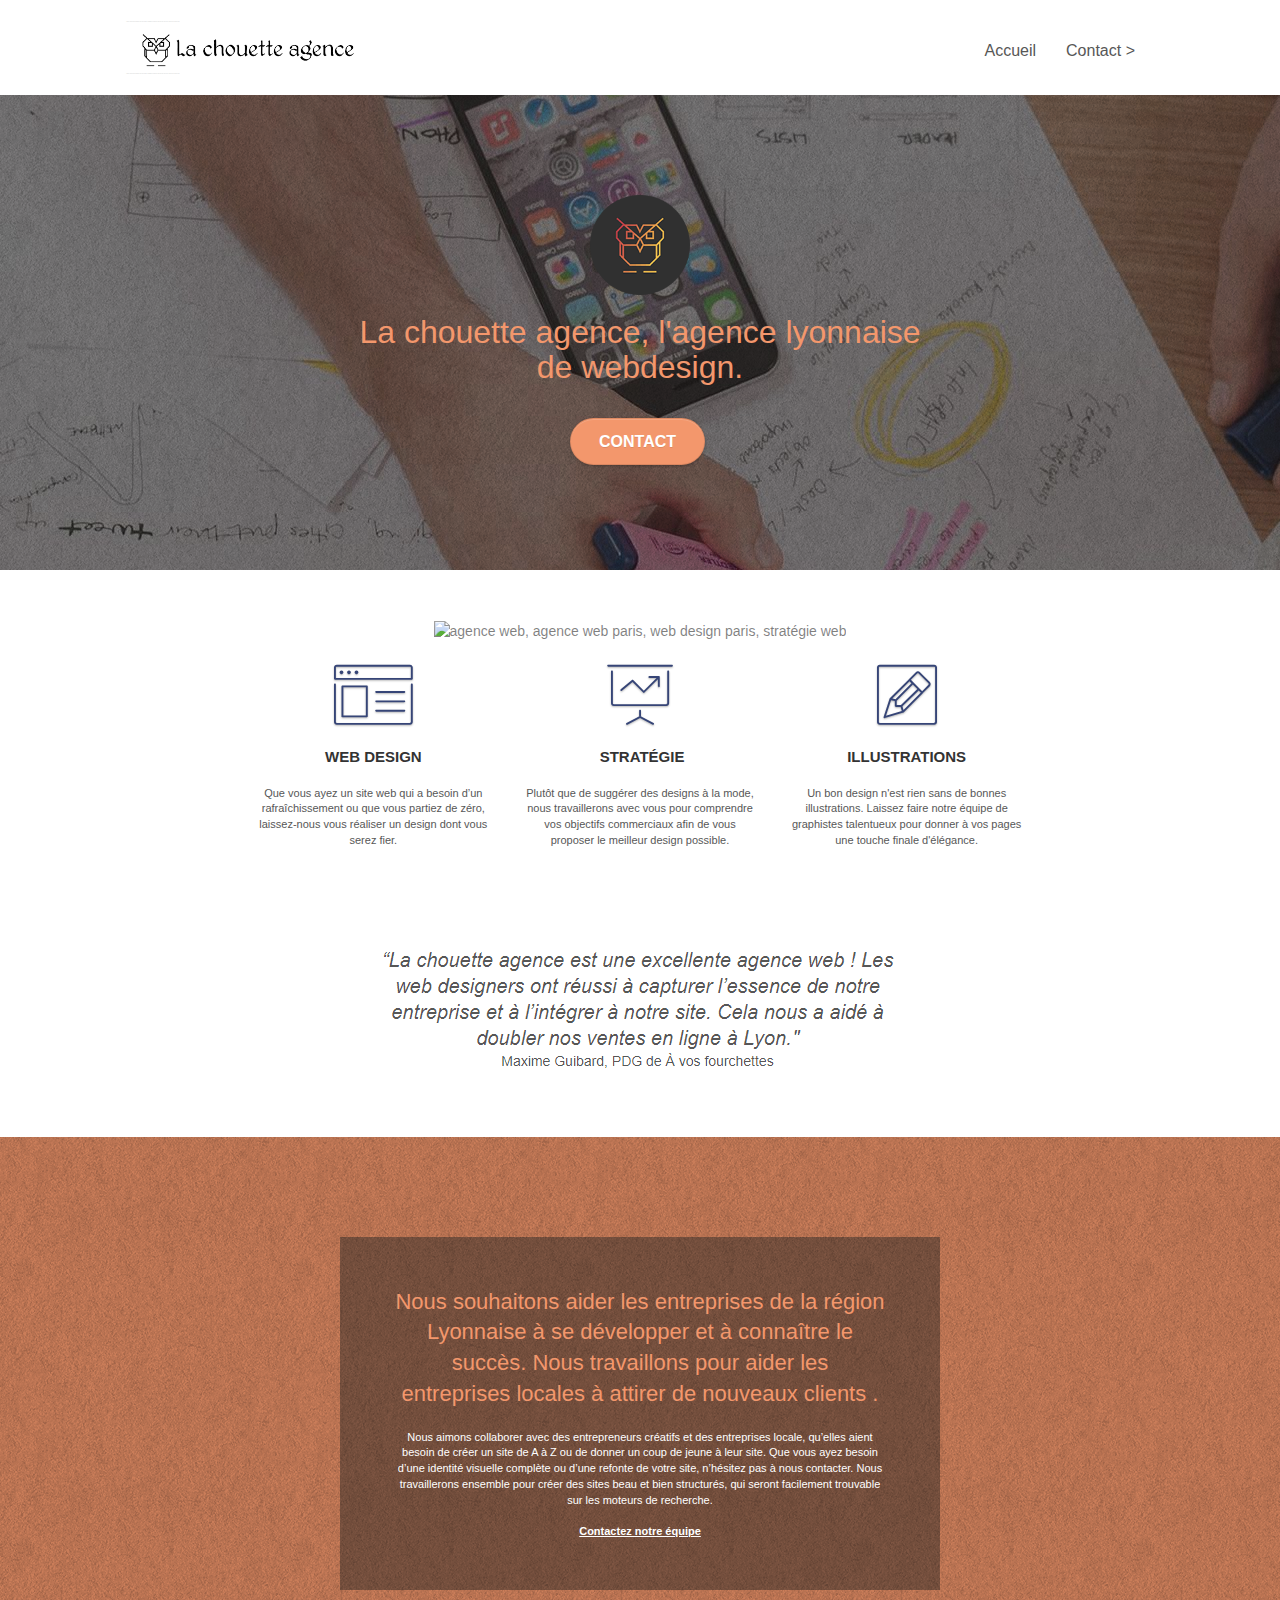
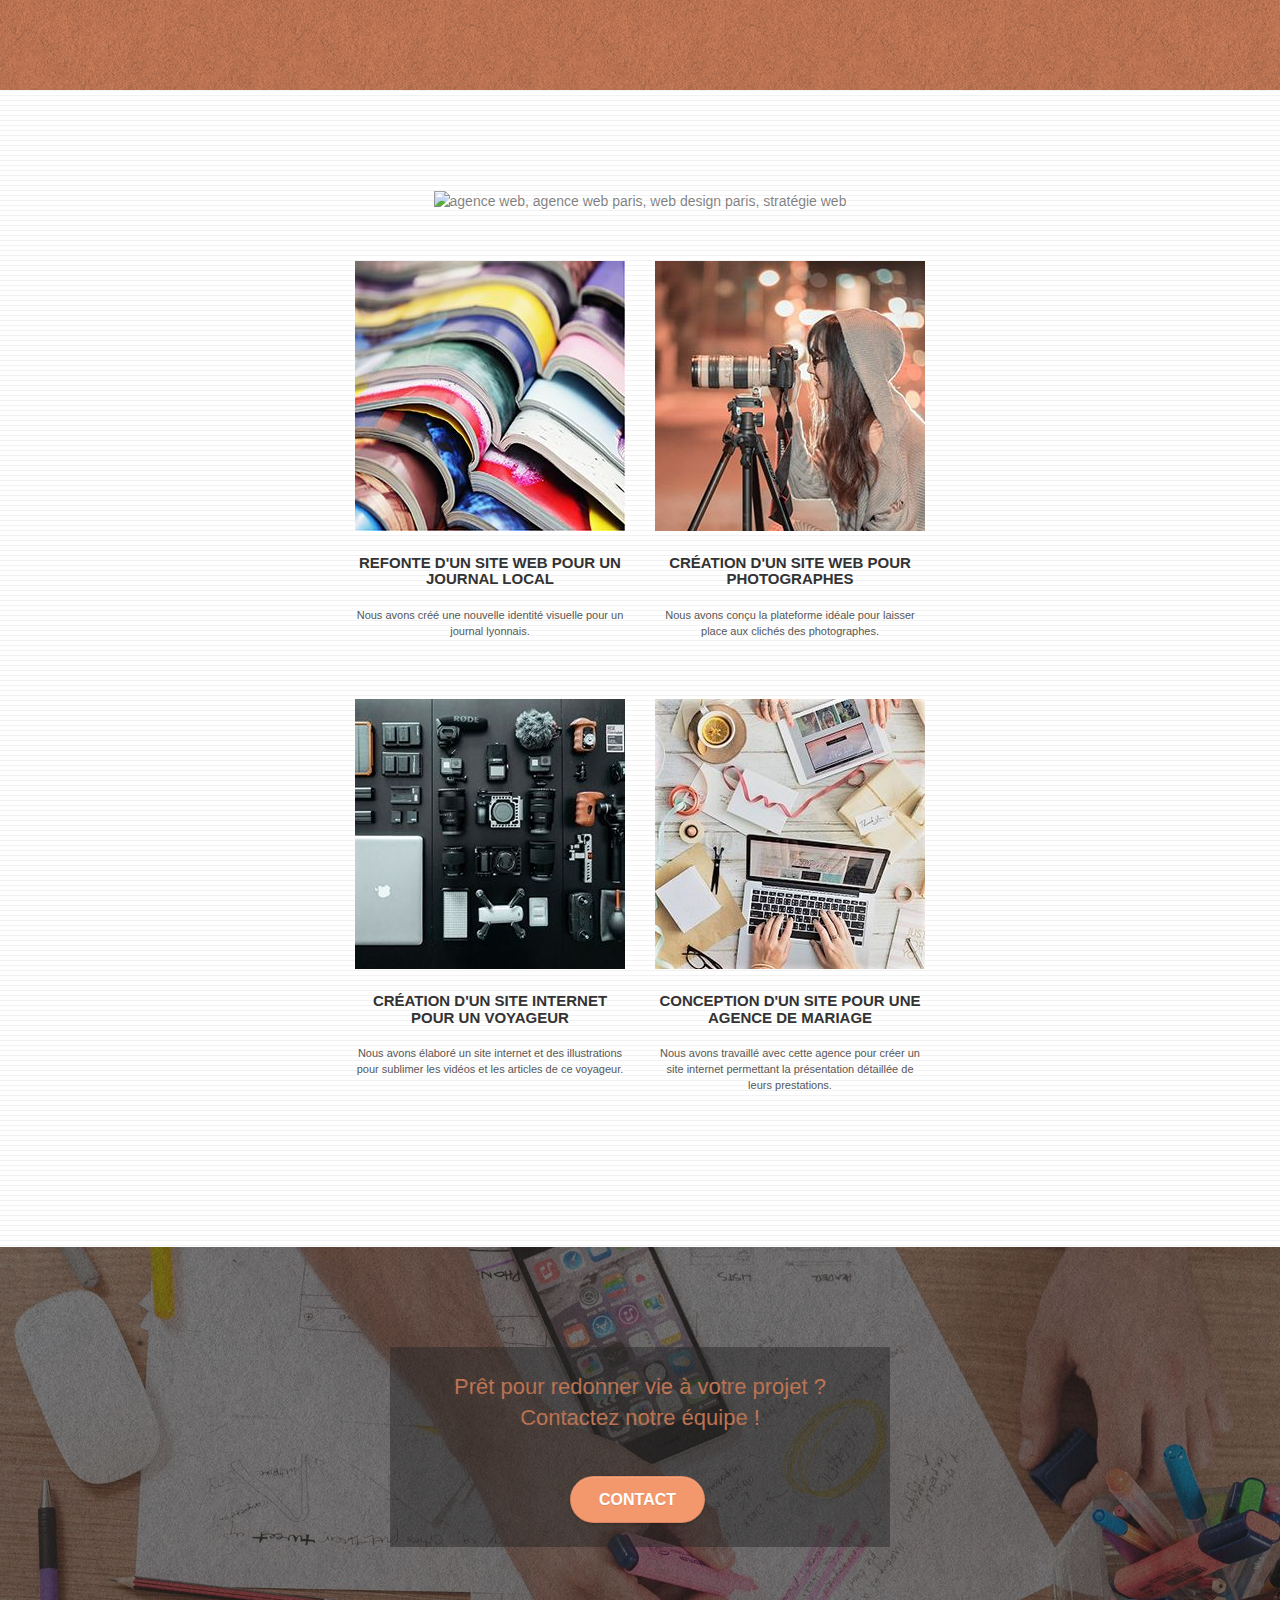
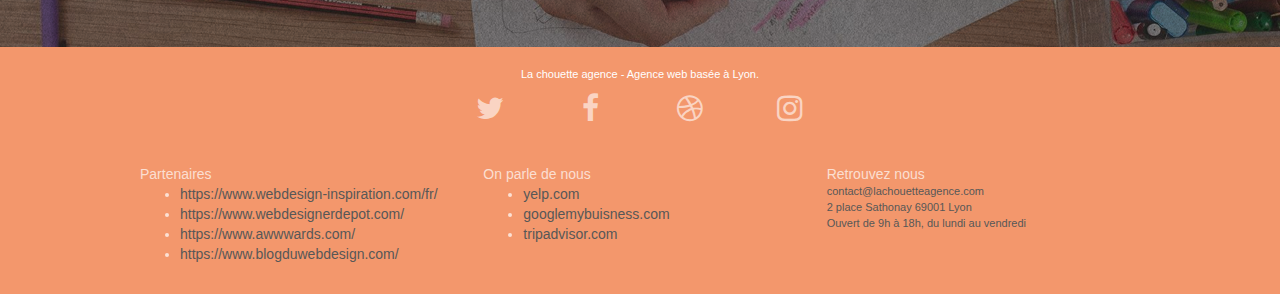
==== commit a20f4aaa: "dernières compressions img" ====
--- a/index.html
+++ b/index.html
@@ -5,7 +5,7 @@
     <meta name="keywords" content="seo, google, site web, site internet, agence design paris, agence design, lyon, web design, webdesign, agence, la chouette agence">
     <meta name="description" content="La Chouette Agence est une Agence de webdesign lyonnaise qui fournit des services de design de site internet professionnels">
     <meta name="viewport" content="width=device-width, initial-scale=1.0, viewport-fit=cover">
-    <link rel="shortcut icon" type="image/png" href="favicon.jpg">
+    <link rel="shortcut icon" type="image/png" href="favicon-compressor.jpg">
     
 	<link rel="stylesheet" type="text/css" href="./css/bootstrap.min.css">
 	<link rel="stylesheet" type="text/css" href="style.min.css">
@@ -34,7 +34,7 @@
 		<nav class="navbar row">
 			<div class="navbar-header">
 				<div class="keywords" style="color:#cccccc;font-size:1px;">Agence web à paris, stratégie web, web design, illustrations, design de site web, site web, web, internet, site internet, site</div>
-				<a class="navbar-brand" href="index.html"><img src="img/la-chouette-agence.png" alt="paris web design logo agence web meilleure agence" height="40" /></a>
+				<a class="navbar-brand" href="index.html"><img src="img/la-chouette-agence-compressor.png" alt="paris web design logo agence web meilleure agence" height="40" /></a>
 				<div class="keywords" style="color:#cccccc;font-size:1px;">Agence web à paris, stratégie web, web design, illustrations, design de site web, site web, web, internet, site internet, site</div>
 				<button id="nav-toggle" type="button" class="ui-navbar-toggle navbar-toggle" data-toggle="collapse" data-target=".navbar-1">
 					<span class="sr-only">Toggle navigation</span><span class="icon-bar"></span><span class="icon-bar"></span><span class="icon-bar"></span>
@@ -62,7 +62,7 @@
 	<div class="container bloc-lg">
 		<div class="row tight-width-whitespace">
 			<div class="col-sm-12">
-				<img src="img/logo.png" class="center-block image-resize-mode" width="100" alt="La chouette agence, agence web paris, création logo paris" />
+				<img src="img/logo-compressor.png" class="center-block image-resize-mode" width="100" alt="La chouette agence, agence web paris, création logo paris" />
 				<h1 class="text-center hero-bloc-text tc-white ">
 					La chouette agence, l'agence lyonnaise de webdesign.
 				</h1>
@@ -80,7 +80,7 @@
 	<div class="container bloc-md">
 		<div class="row">
 			<div class="col-sm-12 text-center">
-				<img alt="agence web, agence web paris, web design paris, stratégie web" src="img/title.png" />
+				<img alt="agence web, agence web paris, web design paris, stratégie web" src="img/title-compressor.png" />
 			</div>
 		</div>
 		<div class="row voffset-lg med-width-whitespace">
@@ -120,7 +120,7 @@
 		</div>
 		<div class="row voffset-lg voffset">
 			<div class="col-xs-12 col-md-8 col-md-offset-2 text-center">
-				<img alt="agence web, agence web paris, web design paris, stratégie web" src="img/citation.png" />
+				<img alt="agence web, agence web paris, web design paris, stratégie web" src="img/citation-compressor.png" />
 
 			</div>
 		</div>
@@ -150,7 +150,7 @@
 	<div class="container bloc-lg">
 		<div class="row">
 			<div class="col-sm-12 text-center">
-				<img alt="agence web, agence web paris, web design paris, stratégie web" src="img/title2.png" />
+				<img alt="agence web, agence web paris, web design paris, stratégie web" src="img/title2-compressor.png" />
 			</div>
 		</div>
 		<div class="row tight-width-whitespace portfolio-row">
--- a/style.min.css
+++ b/style.min.css
@@ -1 +1 @@
-body{margin:0;padding:0;background:#FFF;overflow-x:hidden;-webkit-font-smoothing:antialiased;-moz-osx-font-smoothing:grayscale}a,button{transition:all .3s ease-in-out;outline:none!important}a:hover{text-decoration:none;cursor:pointer}#page-loading-blocs-notifaction{position:fixed;top:0;bottom:0;width:100%;z-index:100000;background:#FFF url(img/pageload-spinner.gif) no-repeat center center}.bloc{width:100%;clear:both;background:50% 50% no-repeat;padding:0 50px;-webkit-background-size:cover;-moz-background-size:cover;-o-background-size:cover;background-size:cover;position:relative}.bloc .container{padding-left:0;padding-right:0}.bloc-lg{padding:100px 50px}.bloc-md{padding:50px}.bloc-sm{padding:20px 50px}.bg-center,.bg-l-edge,.bg-r-edge,.bg-t-edge,.bg-b-edge,.bg-tl-edge,.bg-bl-edge,.bg-tr-edge,.bg-br-edge,.bg-repeat{-webkit-background-size:auto!important;-moz-background-size:auto!important;-o-background-size:auto!important;background-size:auto!important}.bg-repeat{background:repeat}.bg-t-edge{background:top no-repeat}.bloc-bg-texture::before{content:"";background-size:2px 2px;position:absolute;top:0;bottom:0;left:0;right:0}.texture-paper::before{background:url(img/texture-paper.png);background-size:280px 280px}.b-parallax{background-attachment:fixed}.d-bloc{color:rgba(255,255,255,.7)}.d-bloc button:hover{color:rgba(255,255,255,.9)}.d-bloc .icon-round,.d-bloc .icon-square,.d-bloc .icon-rounded,.d-bloc .icon-semi-rounded-a,.d-bloc .icon-semi-rounded-b{border-color:rgba(255,255,255,.9)}.d-bloc .divider-h span{border-color:rgba(255,255,255,.2)}.d-bloc .a-btn,.d-bloc .navbar a,.d-bloc .navbar-brand,.d-bloc a .icon-sm,.d-bloc a .icon-md,.d-bloc a .icon-lg,.d-bloc a .icon-xl,.d-bloc h1 a,.d-bloc h2 a,.d-bloc h3 a,.d-bloc h4 a,.d-bloc h5 a,.d-bloc h6 a,.d-bloc p a{color:rgba(255,255,255,.6)}.d-bloc .a-btn:hover,.d-bloc .navbar a:hover,.d-bloc .navbar-brand:hover,.d-bloc a:hover .icon-sm,.d-bloc a:hover .icon-md,.d-bloc a:hover .icon-lg,.d-bloc a:hover .icon-xl,.d-bloc h1 a:hover,.d-bloc h2 a:hover,.d-bloc h3 a:hover,.d-bloc h4 a:hover,.d-bloc h5 a:hover,.d-bloc h6 a:hover,.d-bloc p a:hover{color:rgba(255,255,255,1)}.d-bloc .navbar-toggle .icon-bar{background:rgba(255,255,255,1)}.d-bloc .btn-wire,.d-bloc .btn-wire:hover{color:rgba(255,255,255,1);border-color:rgba(255,255,255,1)}.d-bloc .panel{color:rgba(0,0,0,.5)}.d-bloc .panel button:hover{color:rgba(0,0,0,.7)}.d-bloc .panel icon{border-color:rgba(0,0,0,.7)}.d-bloc .panel .divider-h span{border-color:rgba(0,0,0,.1)}.d-bloc .panel .a-btn{color:rgba(0,0,0,.6)}.d-bloc .panel .a-btn:hover{color:rgba(0,0,0,1)}.d-bloc .panel .btn-wire,.d-bloc .panel .btn-wire:hover{color:rgba(0,0,0,.7);border-color:rgba(0,0,0,.3)}.d-bloc .panel,.l-bloc{color:rgba(0,0,0,.5)}.d-bloc .panel button:hover,.l-bloc button:hover{color:rgba(0,0,0,.7)}.l-bloc .icon-round,.l-bloc .icon-square,.l-bloc .icon-rounded,.l-bloc .icon-semi-rounded-a,.l-bloc .icon-semi-rounded-b{border-color:rgba(0,0,0,.7)}.d-bloc .panel .divider-h span,.l-bloc .divider-h span{border-color:rgba(0,0,0,.1)}.d-bloc .panel .a-btn,.l-bloc .a-btn,.l-bloc .navbar a,.l-bloc .navbar-brand,.l-bloc a .icon-sm,.l-bloc a .icon-md,.l-bloc a .icon-lg,.l-bloc a .icon-xl,.l-bloc h1 a,.l-bloc h2 a,.l-bloc h3 a,.l-bloc h4 a,.l-bloc h5 a,.l-bloc h6 a,.l-bloc p a{color:rgba(0,0,0,.6)}.d-bloc .panel .a-btn:hover,.l-bloc .a-btn:hover,.l-bloc .navbar a:hover,.l-bloc .navbar-brand:hover,.l-bloc a:hover .icon-sm,.l-bloc a:hover .icon-md,.l-bloc a:hover .icon-lg,.l-bloc a:hover .icon-xl,.l-bloc h1 a:hover,.l-bloc h2 a:hover,.l-bloc h3 a:hover,.l-bloc h4 a:hover,.l-bloc h5 a:hover,.l-bloc h6 a:hover,.l-bloc p a:hover{color:rgba(0,0,0,1)}.l-bloc .navbar-toggle .icon-bar{color:rgba(0,0,0,.6)}.d-bloc .panel .btn-wire,.d-bloc .panel .btn-wire:hover,.l-bloc .btn-wire,.l-bloc .btn-wire:hover{color:rgba(0,0,0,.7);border-color:rgba(0,0,0,.3)}.voffset{margin-top:30px}.voffset-lg{margin-top:80px}.row-no-gutters{margin-right:0;margin-left:0}.row.row-no-gutters>[class^="col-"],.row.row-no-gutters>[class*=" col-"]{padding-right:0;padding-left:0}#bloc-1-hero h1{font-size:32px}.navbar{margin-bottom:0;z-index:1}.navbar-brand{height:auto;padding:3px 15px;font-size:25px;font-weight:400;font-weight:600;line-height:44px}.navbar-brand img{max-height:200px;margin:0 5px 0 0;display:inline}.navbar-brand img[src$=svg]{min-width:100px}.nav-center .navbar-brand img{margin:0}.navbar .nav{padding-top:2px;margin-right:-16px;float:right;z-index:1}.nav>li{float:left;margin-top:4px;font-size:16px}.navbar-nav .open .dropdown-menu>li>a{text-align:inherit}.nav>li a:hover,.nav>li a:focus{background:transparent}.navbar-toggle{margin:10px 10px 0 0;border:0}.navbar-toggle:hover{background:transparent!important}.navbar-toggle .icon-bar{background-color:rgba(0,0,0,.5);width:26px}.nav-invert .navbar .nav{float:left}.nav-invert .navbar-header,.nav-invert .navbar-brand{float:right;position:relative;z-index:2}@media (min-width:768px){.site-navigation{position:absolute;top:50%;right:20px;transform:translate(0,-50%);-webkit-transform:translateY(-50%)}.nav>li .dropdown-menu a,.nav>li .dropdown-menu a:hover{color:#484848}.nav-invert .site-navigation{left:0;right:0}.nav-center{text-align:center}.nav-center .navbar-header{width:100%}.nav-center .navbar-header,.nav-center .navbar-brand,.nav-center .nav>li{float:none;display:inline-block}.nav-center .site-navigation{position:relative;width:100%;right:0;margin-right:0;margin-top:20px}.nav-center.mini-nav .navbar-toggle{float:none;margin:10px auto 0}}.nav>li>.dropdown a{background:none!important;display:block;padding:14px 15px}nav .caret{margin:0 5px}.dropdown-menu .dropdown-menu{top:-8px;left:100%}.dropdown-menu .dropmenu-flow-right{top:100%;left:0;margin-left:-1px;border-top-left-radius:0;border-top-right-radius:0}.dropdown-menu .dropdown span{border:4px solid black;border-top-color:transparent;border-right-color:transparent;border-bottom-color:transparent;margin:6px -5px 0 0!important;float:right}.mg-md{margin-top:10px;margin-bottom:20px}.mg-lg{margin-top:10px;margin-bottom:40px}.btn{margin:0 5px 5px 0}.btn.pull-right{margin:0 0 5px 5px}.btn-d,.btn-d:hover,.btn-d:focus{color:#FFF;background:rgba(0,0,0,.3)}button{outline:none!important}.btn-rd{border-radius:40px}.btn-clean{border:1px solid rgba(0,0,0,.08);border-bottom-color:rgba(0,0,0,.1);text-shadow:0 1px 0 rgba(0,0,1,.1);box-shadow:0 1px 3px rgba(0,0,1,.25),inset 0 1px 0 0 rgba(255,255,255,.15)}.icon-md{font-size:30px!important}.icon-lg{font-size:60px!important}.sm-shadow{text-shadow:0 1px 2px rgba(0,0,0,.3)}.panel-sq,.panel-sq .panel-heading,.panel-sq .panel-footer{border-radius:0}.panel-rd{border-radius:30px}.panel-rd .panel-heading{border-radius:29px 29px 0 0}.panel-rd .panel-footer{border-radius:0 0 29px 29px}.form-control{border-color:rgba(0,0,0,.1);box-shadow:none}.scrollToTop{width:40px;height:40px;position:fixed;bottom:20px;right:20px;opacity:0;z-index:500;transition:all .3s ease-in-out}.scrollToTop span{margin-top:6px}.showScrollTop{font-size:14px;opacity:1}a[data-lightbox]{position:relative;display:block;text-align:center}a[data-lightbox]:hover::before{content:"+";font-family:"HelveticaNeue-Light","Helvetica Neue Light","Helvetica Neue",Helvetica,Arial;font-size:32px;width:50px;height:50px;margin-left:-25px;border-radius:50%;background:rgba(0,0,0,.6);color:#FFF;font-weight:100;z-index:1;position:absolute;top:50%;transform:translateY(-50%);-webkit-transform:translateY(-50%)}a[data-lightbox]:hover img{opacity:.6;-webkit-animation-fill-mode:none;animation-fill-mode:none}#lightbox-modal{display:flex;align-items:center}#lightbox-modal .modal-dialog{width:90%;max-width:900px;margin:0 auto 0}#lightbox-modal .modal-dialog img{max-height:90vh;margin:0 auto}.lightbox-caption{padding:20px;color:#FFF;background:rgba(0,0,0,.5);position:absolute;left:15px;right:15px;bottom:5px}.close-lightbox{color:#FFF;font-size:30px;position:absolute;top:20px;right:20px;z-index:20;background:rgba(0,0,0,.5);border:none;line-height:30px;padding:0 9px 5px;opacity:.3}.close-lightbox:hover,.next-lightbox:hover,.prev-lightbox:hover{opacity:1;color:#FFF}.next-lightbox,.prev-lightbox{font-size:20px;color:rgba(255,255,255,.9);background:rgba(0,0,0,.5);transition:all .2s ease-in-out;position:absolute;top:45%;z-index:1;opacity:.4}.next-lightbox{padding:6px 8px 1px 13px;right:25px}.prev-lightbox{padding:6px 13px 1px 10px;left:25px}.snapshot-lb .modal-body{padding-bottom:45px}.snapshot-lb .lightbox-caption{padding:0;color:rgba(0,0,0,.5);background:none}h1,h2,h3,h4,h5,h6,p,label,.btn,a{font-family:"helvetica";font-weight:400;color:#575757!important}.container{max-width:1000px}.hero-bloc-text{font-size:38px}.hero-bloc-text-sub{font-size:36px}.statement-bloc-text{line-height:26px;font-style:italic;font-size:20px;text-align:center;font-weight:lighter;max-width:520px;margin:auto auto auto auto}p{font-size:11px}.tight-width-whitespace{max-width:600px;margin:auto auto auto auto}.h1{font-size:20px;font-family:"Open Sans"}.cta-hero{margin-top:22px;color:#FFFFFF!important;text-transform:uppercase;padding:12px 28px 12px 28px;font-size:16px;font-weight:700}.social{max-width:400px;margin:auto auto auto auto}h2{font-size:22px;line-height:1.4em}h3{font-size:15px;text-transform:uppercase;font-weight:700;color:#333333!important}.med-width-whitespace{max-width:800px;margin:auto auto auto auto;box-shadow:0 0 0 #000}h1{color:#333333!important}h4{color:#333333!important}.icons{margin-bottom:14px;margin-top:24px}.white{color:#FFFFFF!important}.portfolio-thumb{margin-bottom:24px}.portfolio-row{margin-bottom:44px;margin-top:50px}.avatar{box-shadow:0 4px 9px rgba(0,0,0,.3)}.black-background{background-color:rgba(50,50,50,.473);padding:40px 40px 40px 40px}.bloc-5-black-background{background-color:rgba(50,50,50,.473);max-width:500px;margin:auto;height:200px;padding-top:15px;padding-bottom:15px}.bold-link{font-weight:900;text-decoration:underline!important}.bgc-white{background-color:#FFF}.bgc-dark-slate-blue{background-color:#364577}.bgc-atomic-tangerine{background-color:rgb(243, 151, 108);}.tc-white{color:#F3976C!important}.btn-atomic-tangerine{background:#F3976C;color:#FFFFFF!important}.btn-atomic-tangerine:hover{background:#c27956!important;color:#FFFFFF!important}.ltc-white{color:#FFFFFF!important}.ltc-white:hover{color:#cccccc!important}.ltc-atomic-tangerine{color:#F3976C!important}.ltc-atomic-tangerine:hover{color:#c27956!important}.icon-dark-slate-blue{color:#364577!important;border-color:#364577!important}.bg-dots-bg{background-image:url(img/dots-bg.png)}.bg-lines-h2-bg{background-image:url(img/lines-h2-bg.png)}.bg-banniere{background-image:url(img/la-chouette-agence-banniere--2.jpg)}.bg-presentation{background-image:url(img/image-de-presentation--2.jpg)}@media (max-width:1024px){.bloc{padding-left:20px;padding-right:20px}.bloc.full-width-bloc,.bloc-tile-2.full-width-bloc .container,.bloc-tile-3.full-width-bloc .container,.bloc-tile-4.full-width-bloc .container{padding-left:0;padding-right:0}}@media (max-width:992px) and (min-width:768px){.navbar .nav{max-width:80%}.nav-center.navbar .nav{max-width:100%}}@media only screen and (min-device-width:768px) and (max-device-width:1024px) and (orientation:landscape){.b-parallax{background-attachment:scroll}}@media only screen and (min-device-width:1024px) and (max-device-width:1366px) and (-webkit-min-device-pixel-ratio:1.5){.b-parallax{background-attachment:scroll}}@media (max-width:991px){.container{width:100%}.b-parallax{background-attachment:scroll}.page-container,#hero-bloc{overflow-x:hidden;position:relative}.bloc{padding-left:constant(safe-area-inset-left);padding-right:constant(safe-area-inset-right)}.bloc-group,.bloc-group .bloc{display:block;width:100%}.bloc-fill-screen .fill-bloc-top-edge,.bloc-fill-screen .fill-bloc-bottom-edge{padding:0 20px;padding-left:constant(safe-area-inset-left);padding-right:constant(safe-area-inset-right)}}@media (max-width:767px){.page-container{overflow-x:hidden;position:relative}h1,h2,h3,h4,h5,h6,p,#disqus_thread{padding-left:10px!important;padding-right:10px!important}.b-parallax{background-attachment:scroll}.navbar .nav{padding-top:0;border-top:1px solid rgba(0,0,0,.2);float:none!important}.navbar.row{margin-left:0;margin-right:0}.site-navigation{position:inherit;transform:none;-webkit-transform:none;-ms-transform:none}.nav>li{margin-top:0;border-bottom:1px solid rgba(0,0,0,.1);background:rgba(0,0,0,.05);text-align:left;padding-left:15px;width:100%}.nav>li:hover{background:rgba(0,0,0,.08)}.dropdown .dropdown a .caret{float:none;margin:5px 0 0 10px!important;border:4px solid black;border-bottom-color:transparent;border-right-color:transparent;border-left-color:transparent}#hero-bloc .navbar .nav{background:rgba(0,0,0,.8)}#hero-bloc .navbar .nav a{color:rgba(255,255,255,.6)}.hero{padding:50px 0}.hero-nav{left:-1px;right:-1px}.navbar-collapse{padding:0;overflow-x:hidden;-webkit-box-shadow:none;box-shadow:none}.navbar-brand img{max-height:40px;width:auto}.nav-invert .navbar-header{float:none;width:100%}.nav-invert .navbar-toggle{float:left;margin-left:10px}.bloc{padding-left:0;padding-right:0}.bloc-xxl,.bloc-xl,.bloc-lg{padding:40px 0}.bloc-sm,.bloc-md{padding-left:0;padding-right:0}.bloc-tile-2 .container,.bloc-tile-3 .container,.bloc-tile-4 .container,.bloc-fill-screen .fill-bloc-top-edge,.bloc-fill-screen .fill-bloc-bottom-edge{padding-left:0;padding-right:0}.a-block{padding:0 10px}.btn-dwn{display:none}.voffset{margin-top:5px}.voffset-md{margin-top:20px}.voffset-lg{margin-top:30px}form{padding:5px}.close-lightbox{display:inline-block}.blocsapp-device-iphone5{background-size:216px 425px;padding-top:60px;width:216px;height:425px}.blocsapp-device-iphone5 img{width:180px;height:320px}}@media (max-width:400px){.bloc{padding-left:0;padding-right:0}}@media (max-width:767px){.bloc-mob-center-text{text-align:center}}+body{margin:0;padding:0;background:#FFF;overflow-x:hidden;-webkit-font-smoothing:antialiased;-moz-osx-font-smoothing:grayscale}a,button{transition:all .3s ease-in-out;outline:none!important}a:hover{text-decoration:none;cursor:pointer}#page-loading-blocs-notifaction{position:fixed;top:0;bottom:0;width:100%;z-index:100000;background:#FFF url(img/pageload-spinner.gif) no-repeat center center}.bloc{width:100%;clear:both;background:50% 50% no-repeat;padding:0 50px;-webkit-background-size:cover;-moz-background-size:cover;-o-background-size:cover;background-size:cover;position:relative}.bloc .container{padding-left:0;padding-right:0}.bloc-lg{padding:100px 50px}.bloc-md{padding:50px}.bloc-sm{padding:20px 50px}.bg-center,.bg-l-edge,.bg-r-edge,.bg-t-edge,.bg-b-edge,.bg-tl-edge,.bg-bl-edge,.bg-tr-edge,.bg-br-edge,.bg-repeat{-webkit-background-size:auto!important;-moz-background-size:auto!important;-o-background-size:auto!important;background-size:auto!important}.bg-repeat{background:repeat}.bg-t-edge{background:top no-repeat}.bloc-bg-texture::before{content:"";background-size:2px 2px;position:absolute;top:0;bottom:0;left:0;right:0}.texture-paper::before{background:url(img/texture-paper-compressor.png);background-size:280px 280px}.b-parallax{background-attachment:fixed}.d-bloc{color:rgba(255,255,255,.7)}.d-bloc button:hover{color:rgba(255,255,255,.9)}.d-bloc .icon-round,.d-bloc .icon-square,.d-bloc .icon-rounded,.d-bloc .icon-semi-rounded-a,.d-bloc .icon-semi-rounded-b{border-color:rgba(255,255,255,.9)}.d-bloc .divider-h span{border-color:rgba(255,255,255,.2)}.d-bloc .a-btn,.d-bloc .navbar a,.d-bloc .navbar-brand,.d-bloc a .icon-sm,.d-bloc a .icon-md,.d-bloc a .icon-lg,.d-bloc a .icon-xl,.d-bloc h1 a,.d-bloc h2 a,.d-bloc h3 a,.d-bloc h4 a,.d-bloc h5 a,.d-bloc h6 a,.d-bloc p a{color:rgba(255,255,255,.6)}.d-bloc .a-btn:hover,.d-bloc .navbar a:hover,.d-bloc .navbar-brand:hover,.d-bloc a:hover .icon-sm,.d-bloc a:hover .icon-md,.d-bloc a:hover .icon-lg,.d-bloc a:hover .icon-xl,.d-bloc h1 a:hover,.d-bloc h2 a:hover,.d-bloc h3 a:hover,.d-bloc h4 a:hover,.d-bloc h5 a:hover,.d-bloc h6 a:hover,.d-bloc p a:hover{color:rgba(255,255,255,1)}.d-bloc .navbar-toggle .icon-bar{background:rgba(255,255,255,1)}.d-bloc .btn-wire,.d-bloc .btn-wire:hover{color:rgba(255,255,255,1);border-color:rgba(255,255,255,1)}.d-bloc .panel{color:rgba(0,0,0,.5)}.d-bloc .panel button:hover{color:rgba(0,0,0,.7)}.d-bloc .panel icon{border-color:rgba(0,0,0,.7)}.d-bloc .panel .divider-h span{border-color:rgba(0,0,0,.1)}.d-bloc .panel .a-btn{color:rgba(0,0,0,.6)}.d-bloc .panel .a-btn:hover{color:rgba(0,0,0,1)}.d-bloc .panel .btn-wire,.d-bloc .panel .btn-wire:hover{color:rgba(0,0,0,.7);border-color:rgba(0,0,0,.3)}.d-bloc .panel,.l-bloc{color:rgba(0,0,0,.5)}.d-bloc .panel button:hover,.l-bloc button:hover{color:rgba(0,0,0,.7)}.l-bloc .icon-round,.l-bloc .icon-square,.l-bloc .icon-rounded,.l-bloc .icon-semi-rounded-a,.l-bloc .icon-semi-rounded-b{border-color:rgba(0,0,0,.7)}.d-bloc .panel .divider-h span,.l-bloc .divider-h span{border-color:rgba(0,0,0,.1)}.d-bloc .panel .a-btn,.l-bloc .a-btn,.l-bloc .navbar a,.l-bloc .navbar-brand,.l-bloc a .icon-sm,.l-bloc a .icon-md,.l-bloc a .icon-lg,.l-bloc a .icon-xl,.l-bloc h1 a,.l-bloc h2 a,.l-bloc h3 a,.l-bloc h4 a,.l-bloc h5 a,.l-bloc h6 a,.l-bloc p a{color:rgba(0,0,0,.6)}.d-bloc .panel .a-btn:hover,.l-bloc .a-btn:hover,.l-bloc .navbar a:hover,.l-bloc .navbar-brand:hover,.l-bloc a:hover .icon-sm,.l-bloc a:hover .icon-md,.l-bloc a:hover .icon-lg,.l-bloc a:hover .icon-xl,.l-bloc h1 a:hover,.l-bloc h2 a:hover,.l-bloc h3 a:hover,.l-bloc h4 a:hover,.l-bloc h5 a:hover,.l-bloc h6 a:hover,.l-bloc p a:hover{color:rgba(0,0,0,1)}.l-bloc .navbar-toggle .icon-bar{color:rgba(0,0,0,.6)}.d-bloc .panel .btn-wire,.d-bloc .panel .btn-wire:hover,.l-bloc .btn-wire,.l-bloc .btn-wire:hover{color:rgba(0,0,0,.7);border-color:rgba(0,0,0,.3)}.voffset{margin-top:30px}.voffset-lg{margin-top:80px}.row-no-gutters{margin-right:0;margin-left:0}.row.row-no-gutters>[class^="col-"],.row.row-no-gutters>[class*=" col-"]{padding-right:0;padding-left:0}#bloc-1-hero h1{font-size:32px}.navbar{margin-bottom:0;z-index:1}.navbar-brand{height:auto;padding:3px 15px;font-size:25px;font-weight:400;font-weight:600;line-height:44px}.navbar-brand img{max-height:200px;margin:0 5px 0 0;display:inline}.navbar-brand img[src$=svg]{min-width:100px}.nav-center .navbar-brand img{margin:0}.navbar .nav{padding-top:2px;margin-right:-16px;float:right;z-index:1}.nav>li{float:left;margin-top:4px;font-size:16px}.navbar-nav .open .dropdown-menu>li>a{text-align:inherit}.nav>li a:hover,.nav>li a:focus{background:transparent}.navbar-toggle{margin:10px 10px 0 0;border:0}.navbar-toggle:hover{background:transparent!important}.navbar-toggle .icon-bar{background-color:rgba(0,0,0,.5);width:26px}.nav-invert .navbar .nav{float:left}.nav-invert .navbar-header,.nav-invert .navbar-brand{float:right;position:relative;z-index:2}@media (min-width:768px){.site-navigation{position:absolute;top:50%;right:20px;transform:translate(0,-50%);-webkit-transform:translateY(-50%)}.nav>li .dropdown-menu a,.nav>li .dropdown-menu a:hover{color:#484848}.nav-invert .site-navigation{left:0;right:0}.nav-center{text-align:center}.nav-center .navbar-header{width:100%}.nav-center .navbar-header,.nav-center .navbar-brand,.nav-center .nav>li{float:none;display:inline-block}.nav-center .site-navigation{position:relative;width:100%;right:0;margin-right:0;margin-top:20px}.nav-center.mini-nav .navbar-toggle{float:none;margin:10px auto 0}}.nav>li>.dropdown a{background:none!important;display:block;padding:14px 15px}nav .caret{margin:0 5px}.dropdown-menu .dropdown-menu{top:-8px;left:100%}.dropdown-menu .dropmenu-flow-right{top:100%;left:0;margin-left:-1px;border-top-left-radius:0;border-top-right-radius:0}.dropdown-menu .dropdown span{border:4px solid black;border-top-color:transparent;border-right-color:transparent;border-bottom-color:transparent;margin:6px -5px 0 0!important;float:right}.mg-md{margin-top:10px;margin-bottom:20px}.mg-lg{margin-top:10px;margin-bottom:40px}.btn{margin:0 5px 5px 0}.btn.pull-right{margin:0 0 5px 5px}.btn-d,.btn-d:hover,.btn-d:focus{color:#FFF;background:rgba(0,0,0,.3)}button{outline:none!important}.btn-rd{border-radius:40px}.btn-clean{border:1px solid rgba(0,0,0,.08);border-bottom-color:rgba(0,0,0,.1);text-shadow:0 1px 0 rgba(0,0,1,.1);box-shadow:0 1px 3px rgba(0,0,1,.25),inset 0 1px 0 0 rgba(255,255,255,.15)}.icon-md{font-size:30px!important}.icon-lg{font-size:60px!important}.sm-shadow{text-shadow:0 1px 2px rgba(0,0,0,.3)}.panel-sq,.panel-sq .panel-heading,.panel-sq .panel-footer{border-radius:0}.panel-rd{border-radius:30px}.panel-rd .panel-heading{border-radius:29px 29px 0 0}.panel-rd .panel-footer{border-radius:0 0 29px 29px}.form-control{border-color:rgba(0,0,0,.1);box-shadow:none}.scrollToTop{width:40px;height:40px;position:fixed;bottom:20px;right:20px;opacity:0;z-index:500;transition:all .3s ease-in-out}.scrollToTop span{margin-top:6px}.showScrollTop{font-size:14px;opacity:1}a[data-lightbox]{position:relative;display:block;text-align:center}a[data-lightbox]:hover::before{content:"+";font-family:"HelveticaNeue-Light","Helvetica Neue Light","Helvetica Neue",Helvetica,Arial;font-size:32px;width:50px;height:50px;margin-left:-25px;border-radius:50%;background:rgba(0,0,0,.6);color:#FFF;font-weight:100;z-index:1;position:absolute;top:50%;transform:translateY(-50%);-webkit-transform:translateY(-50%)}a[data-lightbox]:hover img{opacity:.6;-webkit-animation-fill-mode:none;animation-fill-mode:none}#lightbox-modal{display:flex;align-items:center}#lightbox-modal .modal-dialog{width:90%;max-width:900px;margin:0 auto 0}#lightbox-modal .modal-dialog img{max-height:90vh;margin:0 auto}.lightbox-caption{padding:20px;color:#FFF;background:rgba(0,0,0,.5);position:absolute;left:15px;right:15px;bottom:5px}.close-lightbox{color:#FFF;font-size:30px;position:absolute;top:20px;right:20px;z-index:20;background:rgba(0,0,0,.5);border:none;line-height:30px;padding:0 9px 5px;opacity:.3}.close-lightbox:hover,.next-lightbox:hover,.prev-lightbox:hover{opacity:1;color:#FFF}.next-lightbox,.prev-lightbox{font-size:20px;color:rgba(255,255,255,.9);background:rgba(0,0,0,.5);transition:all .2s ease-in-out;position:absolute;top:45%;z-index:1;opacity:.4}.next-lightbox{padding:6px 8px 1px 13px;right:25px}.prev-lightbox{padding:6px 13px 1px 10px;left:25px}.snapshot-lb .modal-body{padding-bottom:45px}.snapshot-lb .lightbox-caption{padding:0;color:rgba(0,0,0,.5);background:none}h1,h2,h3,h4,h5,h6,p,label,.btn,a{font-family:"helvetica";font-weight:400;color:#575757!important}.container{max-width:1000px}.hero-bloc-text{font-size:38px}.hero-bloc-text-sub{font-size:36px}.statement-bloc-text{line-height:26px;font-style:italic;font-size:20px;text-align:center;font-weight:lighter;max-width:520px;margin:auto auto auto auto}p{font-size:11px}.tight-width-whitespace{max-width:600px;margin:auto auto auto auto}.h1{font-size:20px;font-family:"Open Sans"}.cta-hero{margin-top:22px;color:#FFFFFF!important;text-transform:uppercase;padding:12px 28px 12px 28px;font-size:16px;font-weight:700}.social{max-width:400px;margin:auto auto auto auto}h2{font-size:22px;line-height:1.4em}h3{font-size:15px;text-transform:uppercase;font-weight:700;color:#333333!important}.med-width-whitespace{max-width:800px;margin:auto auto auto auto;box-shadow:0 0 0 #000}h1{color:#333333!important}h4{color:#333333!important}.icons{margin-bottom:14px;margin-top:24px}.white{color:#FFFFFF!important}.portfolio-thumb{margin-bottom:24px}.portfolio-row{margin-bottom:44px;margin-top:50px}.avatar{box-shadow:0 4px 9px rgba(0,0,0,.3)}.black-background{background-color:rgba(50,50,50,.473);padding:40px 40px 40px 40px}.bloc-5-black-background{background-color:rgba(50,50,50,.473);max-width:500px;margin:auto;height:200px;padding-top:15px;padding-bottom:15px}.bold-link{font-weight:900;text-decoration:underline!important}.bgc-white{background-color:#FFF}.bgc-dark-slate-blue{background-color:#364577}.bgc-atomic-tangerine{background-color:rgb(243, 151, 108);}.tc-white{color:#F3976C!important}.btn-atomic-tangerine{background:#F3976C;color:#FFFFFF!important}.btn-atomic-tangerine:hover{background:#c27956!important;color:#FFFFFF!important}.ltc-white{color:#FFFFFF!important}.ltc-white:hover{color:#cccccc!important}.ltc-atomic-tangerine{color:#F3976C!important}.ltc-atomic-tangerine:hover{color:#c27956!important}.icon-dark-slate-blue{color:#364577!important;border-color:#364577!important}.bg-dots-bg{background-image:url(img/dots-bg-compressor.png)}.bg-lines-h2-bg{background-image:url(img/lines-h2-bg.png)}.bg-banniere{background-image:url(img/la-chouette-agence-banniere--2.jpg)}.bg-presentation{background-image:url(img/image-de-presentation--2.jpg)}@media (max-width:1024px){.bloc{padding-left:20px;padding-right:20px}.bloc.full-width-bloc,.bloc-tile-2.full-width-bloc .container,.bloc-tile-3.full-width-bloc .container,.bloc-tile-4.full-width-bloc .container{padding-left:0;padding-right:0}}@media (max-width:992px) and (min-width:768px){.navbar .nav{max-width:80%}.nav-center.navbar .nav{max-width:100%}}@media only screen and (min-device-width:768px) and (max-device-width:1024px) and (orientation:landscape){.b-parallax{background-attachment:scroll}}@media only screen and (min-device-width:1024px) and (max-device-width:1366px) and (-webkit-min-device-pixel-ratio:1.5){.b-parallax{background-attachment:scroll}}@media (max-width:991px){.container{width:100%}.b-parallax{background-attachment:scroll}.page-container,#hero-bloc{overflow-x:hidden;position:relative}.bloc{padding-left:constant(safe-area-inset-left);padding-right:constant(safe-area-inset-right)}.bloc-group,.bloc-group .bloc{display:block;width:100%}.bloc-fill-screen .fill-bloc-top-edge,.bloc-fill-screen .fill-bloc-bottom-edge{padding:0 20px;padding-left:constant(safe-area-inset-left);padding-right:constant(safe-area-inset-right)}}@media (max-width:767px){.page-container{overflow-x:hidden;position:relative}h1,h2,h3,h4,h5,h6,p,#disqus_thread{padding-left:10px!important;padding-right:10px!important}.b-parallax{background-attachment:scroll}.navbar .nav{padding-top:0;border-top:1px solid rgba(0,0,0,.2);float:none!important}.navbar.row{margin-left:0;margin-right:0}.site-navigation{position:inherit;transform:none;-webkit-transform:none;-ms-transform:none}.nav>li{margin-top:0;border-bottom:1px solid rgba(0,0,0,.1);background:rgba(0,0,0,.05);text-align:left;padding-left:15px;width:100%}.nav>li:hover{background:rgba(0,0,0,.08)}.dropdown .dropdown a .caret{float:none;margin:5px 0 0 10px!important;border:4px solid black;border-bottom-color:transparent;border-right-color:transparent;border-left-color:transparent}#hero-bloc .navbar .nav{background:rgba(0,0,0,.8)}#hero-bloc .navbar .nav a{color:rgba(255,255,255,.6)}.hero{padding:50px 0}.hero-nav{left:-1px;right:-1px}.navbar-collapse{padding:0;overflow-x:hidden;-webkit-box-shadow:none;box-shadow:none}.navbar-brand img{max-height:40px;width:auto}.nav-invert .navbar-header{float:none;width:100%}.nav-invert .navbar-toggle{float:left;margin-left:10px}.bloc{padding-left:0;padding-right:0}.bloc-xxl,.bloc-xl,.bloc-lg{padding:40px 0}.bloc-sm,.bloc-md{padding-left:0;padding-right:0}.bloc-tile-2 .container,.bloc-tile-3 .container,.bloc-tile-4 .container,.bloc-fill-screen .fill-bloc-top-edge,.bloc-fill-screen .fill-bloc-bottom-edge{padding-left:0;padding-right:0}.a-block{padding:0 10px}.btn-dwn{display:none}.voffset{margin-top:5px}.voffset-md{margin-top:20px}.voffset-lg{margin-top:30px}form{padding:5px}.close-lightbox{display:inline-block}.blocsapp-device-iphone5{background-size:216px 425px;padding-top:60px;width:216px;height:425px}.blocsapp-device-iphone5 img{width:180px;height:320px}}@media (max-width:400px){.bloc{padding-left:0;padding-right:0}}@media (max-width:767px){.bloc-mob-center-text{text-align:center}}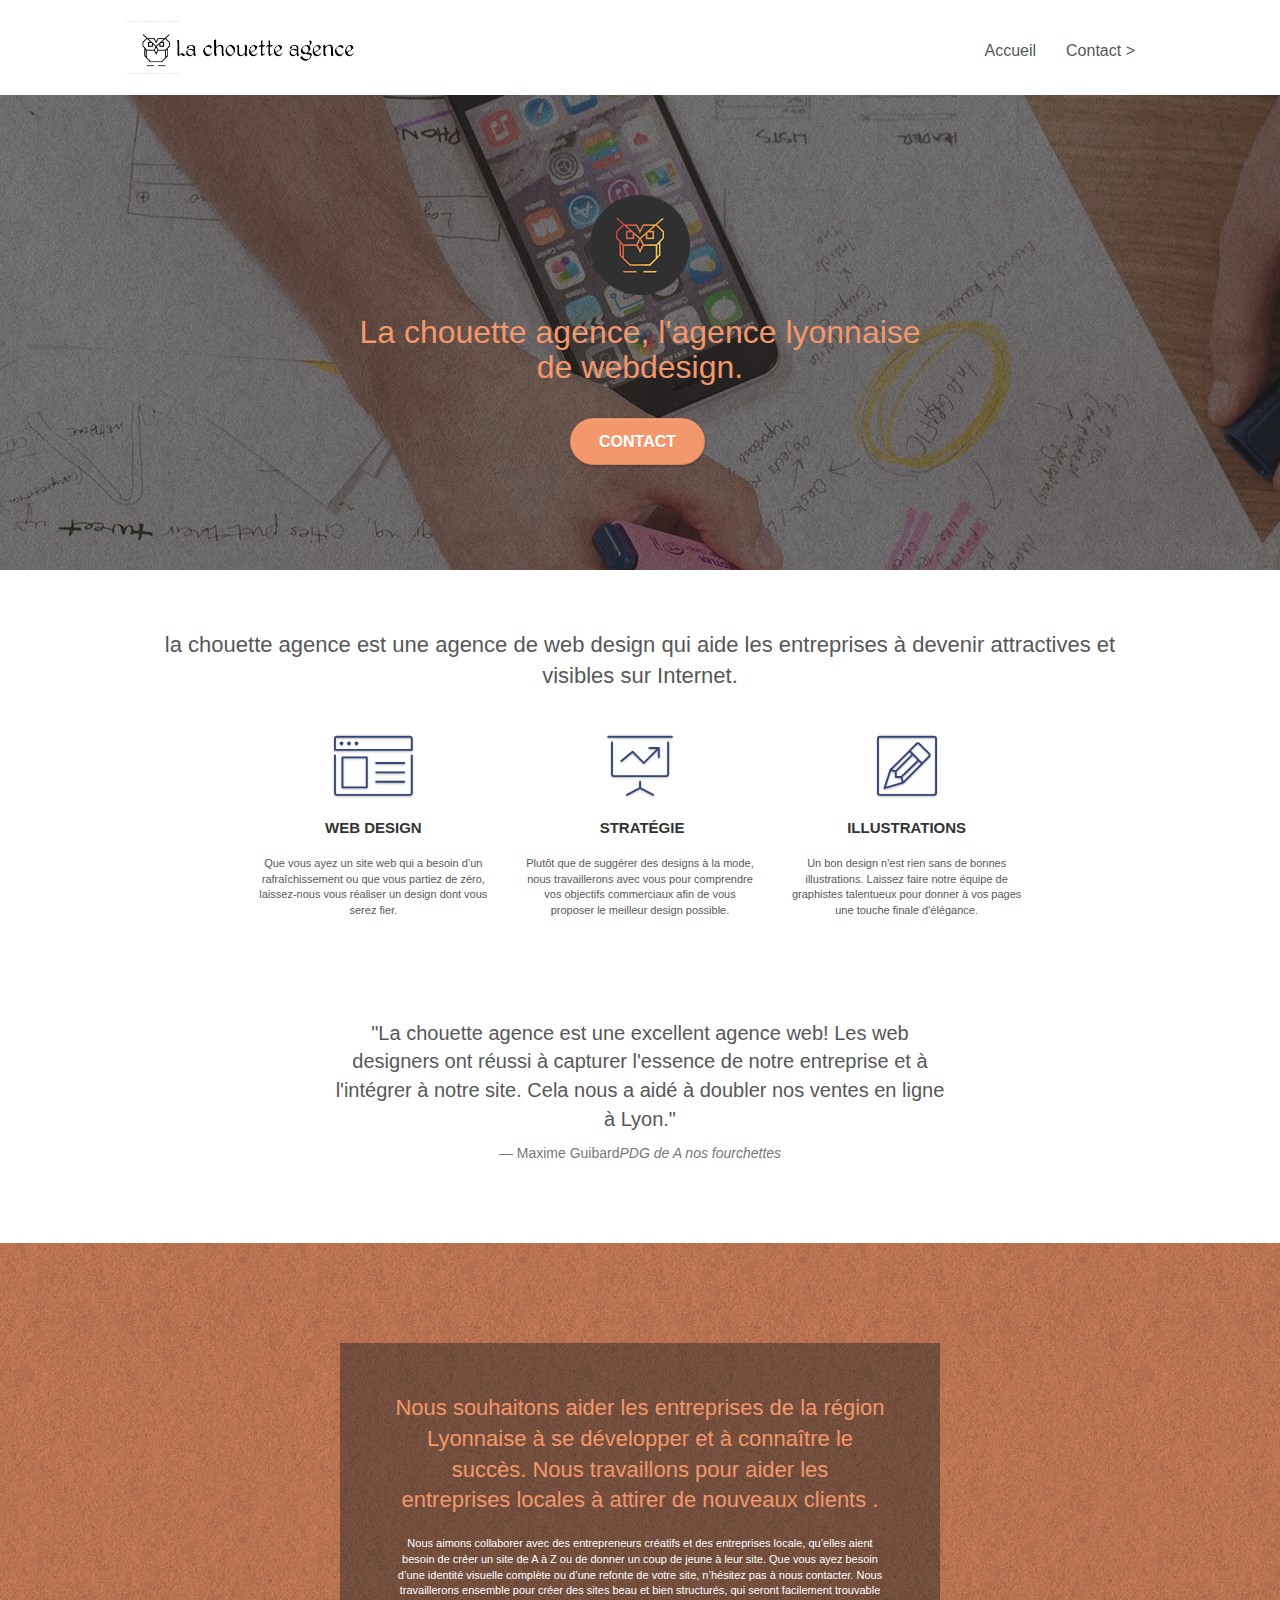
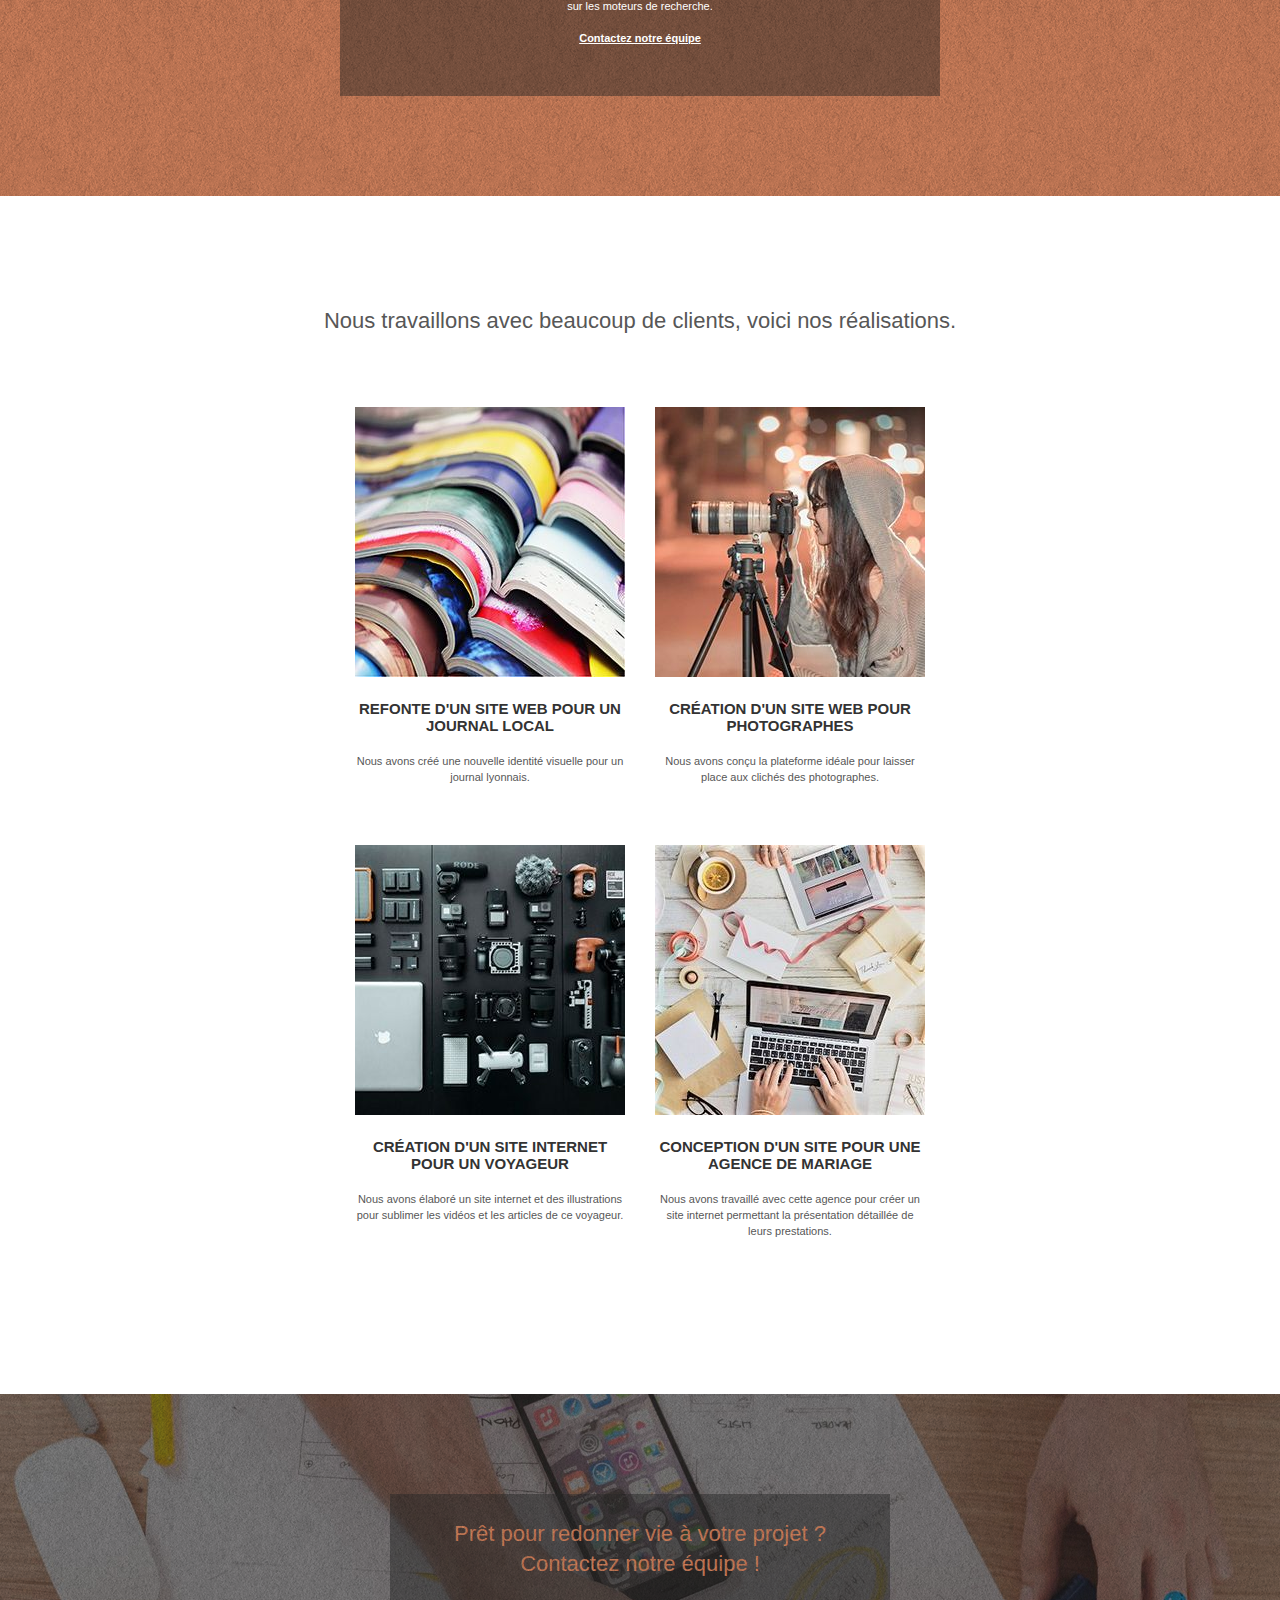
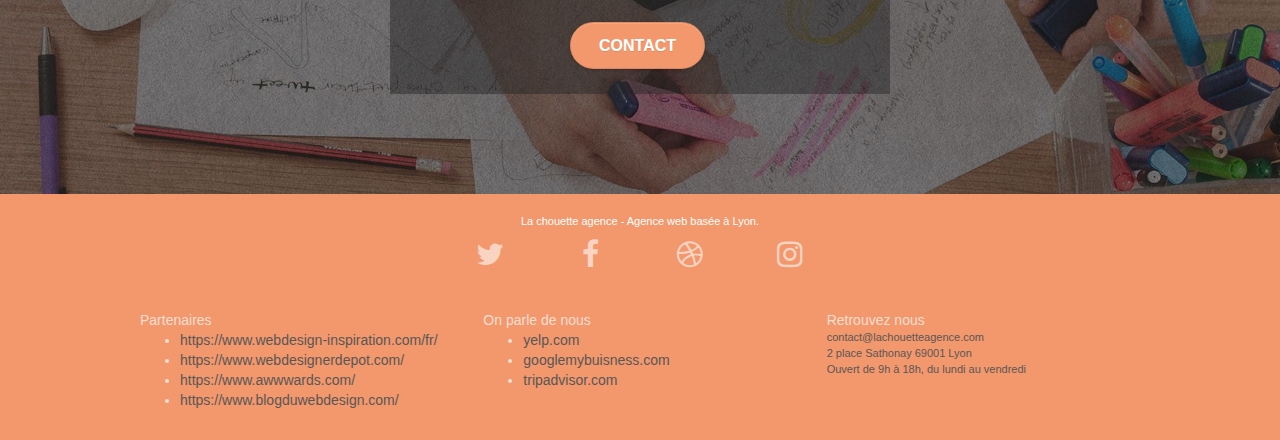
==== commit b1cce717: "compression du favicon" ====
--- a/index.html
+++ b/index.html
@@ -80,7 +80,7 @@
 	<div class="container bloc-md">
 		<div class="row">
 			<div class="col-sm-12 text-center">
-				<img alt="agence web, agence web paris, web design paris, stratégie web" src="img/title-compressor.png" />
+				<h2 class="mg-md text-center"> la chouette agence est une agence de web design qui aide les entreprises à devenir attractives et visibles sur Internet.</h2>
 			</div>
 		</div>
 		<div class="row voffset-lg med-width-whitespace">
@@ -120,7 +120,12 @@
 		</div>
 		<div class="row voffset-lg voffset">
 			<div class="col-xs-12 col-md-8 col-md-offset-2 text-center">
-				<img alt="agence web, agence web paris, web design paris, stratégie web" src="img/citation-compressor.png" />
+				<blockquote>
+					<p class="citation-fontSize">
+						"La chouette agence est une excellent agence web! Les web designers ont réussi à capturer l'essence de notre entreprise et à l'intégrer à notre site. Cela nous a aidé à doubler nos ventes en ligne à Lyon."
+					</p>
+					<footer>Maxime Guibard<cite>PDG de A nos fourchettes</cite></footer>
+				</blockquote>
 
 			</div>
 		</div>
@@ -150,7 +155,7 @@
 	<div class="container bloc-lg">
 		<div class="row">
 			<div class="col-sm-12 text-center">
-				<img alt="agence web, agence web paris, web design paris, stratégie web" src="img/title2-compressor.png" />
+				<h2 class="mg-md text-center ">Nous travaillons avec beaucoup de clients, voici nos réalisations.</h2>
 			</div>
 		</div>
 		<div class="row tight-width-whitespace portfolio-row">
--- a/style.min.css
+++ b/style.min.css
@@ -1 +1 @@
-body{margin:0;padding:0;background:#FFF;overflow-x:hidden;-webkit-font-smoothing:antialiased;-moz-osx-font-smoothing:grayscale}a,button{transition:all .3s ease-in-out;outline:none!important}a:hover{text-decoration:none;cursor:pointer}#page-loading-blocs-notifaction{position:fixed;top:0;bottom:0;width:100%;z-index:100000;background:#FFF url(img/pageload-spinner.gif) no-repeat center center}.bloc{width:100%;clear:both;background:50% 50% no-repeat;padding:0 50px;-webkit-background-size:cover;-moz-background-size:cover;-o-background-size:cover;background-size:cover;position:relative}.bloc .container{padding-left:0;padding-right:0}.bloc-lg{padding:100px 50px}.bloc-md{padding:50px}.bloc-sm{padding:20px 50px}.bg-center,.bg-l-edge,.bg-r-edge,.bg-t-edge,.bg-b-edge,.bg-tl-edge,.bg-bl-edge,.bg-tr-edge,.bg-br-edge,.bg-repeat{-webkit-background-size:auto!important;-moz-background-size:auto!important;-o-background-size:auto!important;background-size:auto!important}.bg-repeat{background:repeat}.bg-t-edge{background:top no-repeat}.bloc-bg-texture::before{content:"";background-size:2px 2px;position:absolute;top:0;bottom:0;left:0;right:0}.texture-paper::before{background:url(img/texture-paper-compressor.png);background-size:280px 280px}.b-parallax{background-attachment:fixed}.d-bloc{color:rgba(255,255,255,.7)}.d-bloc button:hover{color:rgba(255,255,255,.9)}.d-bloc .icon-round,.d-bloc .icon-square,.d-bloc .icon-rounded,.d-bloc .icon-semi-rounded-a,.d-bloc .icon-semi-rounded-b{border-color:rgba(255,255,255,.9)}.d-bloc .divider-h span{border-color:rgba(255,255,255,.2)}.d-bloc .a-btn,.d-bloc .navbar a,.d-bloc .navbar-brand,.d-bloc a .icon-sm,.d-bloc a .icon-md,.d-bloc a .icon-lg,.d-bloc a .icon-xl,.d-bloc h1 a,.d-bloc h2 a,.d-bloc h3 a,.d-bloc h4 a,.d-bloc h5 a,.d-bloc h6 a,.d-bloc p a{color:rgba(255,255,255,.6)}.d-bloc .a-btn:hover,.d-bloc .navbar a:hover,.d-bloc .navbar-brand:hover,.d-bloc a:hover .icon-sm,.d-bloc a:hover .icon-md,.d-bloc a:hover .icon-lg,.d-bloc a:hover .icon-xl,.d-bloc h1 a:hover,.d-bloc h2 a:hover,.d-bloc h3 a:hover,.d-bloc h4 a:hover,.d-bloc h5 a:hover,.d-bloc h6 a:hover,.d-bloc p a:hover{color:rgba(255,255,255,1)}.d-bloc .navbar-toggle .icon-bar{background:rgba(255,255,255,1)}.d-bloc .btn-wire,.d-bloc .btn-wire:hover{color:rgba(255,255,255,1);border-color:rgba(255,255,255,1)}.d-bloc .panel{color:rgba(0,0,0,.5)}.d-bloc .panel button:hover{color:rgba(0,0,0,.7)}.d-bloc .panel icon{border-color:rgba(0,0,0,.7)}.d-bloc .panel .divider-h span{border-color:rgba(0,0,0,.1)}.d-bloc .panel .a-btn{color:rgba(0,0,0,.6)}.d-bloc .panel .a-btn:hover{color:rgba(0,0,0,1)}.d-bloc .panel .btn-wire,.d-bloc .panel .btn-wire:hover{color:rgba(0,0,0,.7);border-color:rgba(0,0,0,.3)}.d-bloc .panel,.l-bloc{color:rgba(0,0,0,.5)}.d-bloc .panel button:hover,.l-bloc button:hover{color:rgba(0,0,0,.7)}.l-bloc .icon-round,.l-bloc .icon-square,.l-bloc .icon-rounded,.l-bloc .icon-semi-rounded-a,.l-bloc .icon-semi-rounded-b{border-color:rgba(0,0,0,.7)}.d-bloc .panel .divider-h span,.l-bloc .divider-h span{border-color:rgba(0,0,0,.1)}.d-bloc .panel .a-btn,.l-bloc .a-btn,.l-bloc .navbar a,.l-bloc .navbar-brand,.l-bloc a .icon-sm,.l-bloc a .icon-md,.l-bloc a .icon-lg,.l-bloc a .icon-xl,.l-bloc h1 a,.l-bloc h2 a,.l-bloc h3 a,.l-bloc h4 a,.l-bloc h5 a,.l-bloc h6 a,.l-bloc p a{color:rgba(0,0,0,.6)}.d-bloc .panel .a-btn:hover,.l-bloc .a-btn:hover,.l-bloc .navbar a:hover,.l-bloc .navbar-brand:hover,.l-bloc a:hover .icon-sm,.l-bloc a:hover .icon-md,.l-bloc a:hover .icon-lg,.l-bloc a:hover .icon-xl,.l-bloc h1 a:hover,.l-bloc h2 a:hover,.l-bloc h3 a:hover,.l-bloc h4 a:hover,.l-bloc h5 a:hover,.l-bloc h6 a:hover,.l-bloc p a:hover{color:rgba(0,0,0,1)}.l-bloc .navbar-toggle .icon-bar{color:rgba(0,0,0,.6)}.d-bloc .panel .btn-wire,.d-bloc .panel .btn-wire:hover,.l-bloc .btn-wire,.l-bloc .btn-wire:hover{color:rgba(0,0,0,.7);border-color:rgba(0,0,0,.3)}.voffset{margin-top:30px}.voffset-lg{margin-top:80px}.row-no-gutters{margin-right:0;margin-left:0}.row.row-no-gutters>[class^="col-"],.row.row-no-gutters>[class*=" col-"]{padding-right:0;padding-left:0}#bloc-1-hero h1{font-size:32px}.navbar{margin-bottom:0;z-index:1}.navbar-brand{height:auto;padding:3px 15px;font-size:25px;font-weight:400;font-weight:600;line-height:44px}.navbar-brand img{max-height:200px;margin:0 5px 0 0;display:inline}.navbar-brand img[src$=svg]{min-width:100px}.nav-center .navbar-brand img{margin:0}.navbar .nav{padding-top:2px;margin-right:-16px;float:right;z-index:1}.nav>li{float:left;margin-top:4px;font-size:16px}.navbar-nav .open .dropdown-menu>li>a{text-align:inherit}.nav>li a:hover,.nav>li a:focus{background:transparent}.navbar-toggle{margin:10px 10px 0 0;border:0}.navbar-toggle:hover{background:transparent!important}.navbar-toggle .icon-bar{background-color:rgba(0,0,0,.5);width:26px}.nav-invert .navbar .nav{float:left}.nav-invert .navbar-header,.nav-invert .navbar-brand{float:right;position:relative;z-index:2}@media (min-width:768px){.site-navigation{position:absolute;top:50%;right:20px;transform:translate(0,-50%);-webkit-transform:translateY(-50%)}.nav>li .dropdown-menu a,.nav>li .dropdown-menu a:hover{color:#484848}.nav-invert .site-navigation{left:0;right:0}.nav-center{text-align:center}.nav-center .navbar-header{width:100%}.nav-center .navbar-header,.nav-center .navbar-brand,.nav-center .nav>li{float:none;display:inline-block}.nav-center .site-navigation{position:relative;width:100%;right:0;margin-right:0;margin-top:20px}.nav-center.mini-nav .navbar-toggle{float:none;margin:10px auto 0}}.nav>li>.dropdown a{background:none!important;display:block;padding:14px 15px}nav .caret{margin:0 5px}.dropdown-menu .dropdown-menu{top:-8px;left:100%}.dropdown-menu .dropmenu-flow-right{top:100%;left:0;margin-left:-1px;border-top-left-radius:0;border-top-right-radius:0}.dropdown-menu .dropdown span{border:4px solid black;border-top-color:transparent;border-right-color:transparent;border-bottom-color:transparent;margin:6px -5px 0 0!important;float:right}.mg-md{margin-top:10px;margin-bottom:20px}.mg-lg{margin-top:10px;margin-bottom:40px}.btn{margin:0 5px 5px 0}.btn.pull-right{margin:0 0 5px 5px}.btn-d,.btn-d:hover,.btn-d:focus{color:#FFF;background:rgba(0,0,0,.3)}button{outline:none!important}.btn-rd{border-radius:40px}.btn-clean{border:1px solid rgba(0,0,0,.08);border-bottom-color:rgba(0,0,0,.1);text-shadow:0 1px 0 rgba(0,0,1,.1);box-shadow:0 1px 3px rgba(0,0,1,.25),inset 0 1px 0 0 rgba(255,255,255,.15)}.icon-md{font-size:30px!important}.icon-lg{font-size:60px!important}.sm-shadow{text-shadow:0 1px 2px rgba(0,0,0,.3)}.panel-sq,.panel-sq .panel-heading,.panel-sq .panel-footer{border-radius:0}.panel-rd{border-radius:30px}.panel-rd .panel-heading{border-radius:29px 29px 0 0}.panel-rd .panel-footer{border-radius:0 0 29px 29px}.form-control{border-color:rgba(0,0,0,.1);box-shadow:none}.scrollToTop{width:40px;height:40px;position:fixed;bottom:20px;right:20px;opacity:0;z-index:500;transition:all .3s ease-in-out}.scrollToTop span{margin-top:6px}.showScrollTop{font-size:14px;opacity:1}a[data-lightbox]{position:relative;display:block;text-align:center}a[data-lightbox]:hover::before{content:"+";font-family:"HelveticaNeue-Light","Helvetica Neue Light","Helvetica Neue",Helvetica,Arial;font-size:32px;width:50px;height:50px;margin-left:-25px;border-radius:50%;background:rgba(0,0,0,.6);color:#FFF;font-weight:100;z-index:1;position:absolute;top:50%;transform:translateY(-50%);-webkit-transform:translateY(-50%)}a[data-lightbox]:hover img{opacity:.6;-webkit-animation-fill-mode:none;animation-fill-mode:none}#lightbox-modal{display:flex;align-items:center}#lightbox-modal .modal-dialog{width:90%;max-width:900px;margin:0 auto 0}#lightbox-modal .modal-dialog img{max-height:90vh;margin:0 auto}.lightbox-caption{padding:20px;color:#FFF;background:rgba(0,0,0,.5);position:absolute;left:15px;right:15px;bottom:5px}.close-lightbox{color:#FFF;font-size:30px;position:absolute;top:20px;right:20px;z-index:20;background:rgba(0,0,0,.5);border:none;line-height:30px;padding:0 9px 5px;opacity:.3}.close-lightbox:hover,.next-lightbox:hover,.prev-lightbox:hover{opacity:1;color:#FFF}.next-lightbox,.prev-lightbox{font-size:20px;color:rgba(255,255,255,.9);background:rgba(0,0,0,.5);transition:all .2s ease-in-out;position:absolute;top:45%;z-index:1;opacity:.4}.next-lightbox{padding:6px 8px 1px 13px;right:25px}.prev-lightbox{padding:6px 13px 1px 10px;left:25px}.snapshot-lb .modal-body{padding-bottom:45px}.snapshot-lb .lightbox-caption{padding:0;color:rgba(0,0,0,.5);background:none}h1,h2,h3,h4,h5,h6,p,label,.btn,a{font-family:"helvetica";font-weight:400;color:#575757!important}.container{max-width:1000px}.hero-bloc-text{font-size:38px}.hero-bloc-text-sub{font-size:36px}.statement-bloc-text{line-height:26px;font-style:italic;font-size:20px;text-align:center;font-weight:lighter;max-width:520px;margin:auto auto auto auto}p{font-size:11px}.tight-width-whitespace{max-width:600px;margin:auto auto auto auto}.h1{font-size:20px;font-family:"Open Sans"}.cta-hero{margin-top:22px;color:#FFFFFF!important;text-transform:uppercase;padding:12px 28px 12px 28px;font-size:16px;font-weight:700}.social{max-width:400px;margin:auto auto auto auto}h2{font-size:22px;line-height:1.4em}h3{font-size:15px;text-transform:uppercase;font-weight:700;color:#333333!important}.med-width-whitespace{max-width:800px;margin:auto auto auto auto;box-shadow:0 0 0 #000}h1{color:#333333!important}h4{color:#333333!important}.icons{margin-bottom:14px;margin-top:24px}.white{color:#FFFFFF!important}.portfolio-thumb{margin-bottom:24px}.portfolio-row{margin-bottom:44px;margin-top:50px}.avatar{box-shadow:0 4px 9px rgba(0,0,0,.3)}.black-background{background-color:rgba(50,50,50,.473);padding:40px 40px 40px 40px}.bloc-5-black-background{background-color:rgba(50,50,50,.473);max-width:500px;margin:auto;height:200px;padding-top:15px;padding-bottom:15px}.bold-link{font-weight:900;text-decoration:underline!important}.bgc-white{background-color:#FFF}.bgc-dark-slate-blue{background-color:#364577}.bgc-atomic-tangerine{background-color:rgb(243, 151, 108);}.tc-white{color:#F3976C!important}.btn-atomic-tangerine{background:#F3976C;color:#FFFFFF!important}.btn-atomic-tangerine:hover{background:#c27956!important;color:#FFFFFF!important}.ltc-white{color:#FFFFFF!important}.ltc-white:hover{color:#cccccc!important}.ltc-atomic-tangerine{color:#F3976C!important}.ltc-atomic-tangerine:hover{color:#c27956!important}.icon-dark-slate-blue{color:#364577!important;border-color:#364577!important}.bg-dots-bg{background-image:url(img/dots-bg-compressor.png)}.bg-lines-h2-bg{background-image:url(img/lines-h2-bg.png)}.bg-banniere{background-image:url(img/la-chouette-agence-banniere--2.jpg)}.bg-presentation{background-image:url(img/image-de-presentation--2.jpg)}@media (max-width:1024px){.bloc{padding-left:20px;padding-right:20px}.bloc.full-width-bloc,.bloc-tile-2.full-width-bloc .container,.bloc-tile-3.full-width-bloc .container,.bloc-tile-4.full-width-bloc .container{padding-left:0;padding-right:0}}@media (max-width:992px) and (min-width:768px){.navbar .nav{max-width:80%}.nav-center.navbar .nav{max-width:100%}}@media only screen and (min-device-width:768px) and (max-device-width:1024px) and (orientation:landscape){.b-parallax{background-attachment:scroll}}@media only screen and (min-device-width:1024px) and (max-device-width:1366px) and (-webkit-min-device-pixel-ratio:1.5){.b-parallax{background-attachment:scroll}}@media (max-width:991px){.container{width:100%}.b-parallax{background-attachment:scroll}.page-container,#hero-bloc{overflow-x:hidden;position:relative}.bloc{padding-left:constant(safe-area-inset-left);padding-right:constant(safe-area-inset-right)}.bloc-group,.bloc-group .bloc{display:block;width:100%}.bloc-fill-screen .fill-bloc-top-edge,.bloc-fill-screen .fill-bloc-bottom-edge{padding:0 20px;padding-left:constant(safe-area-inset-left);padding-right:constant(safe-area-inset-right)}}@media (max-width:767px){.page-container{overflow-x:hidden;position:relative}h1,h2,h3,h4,h5,h6,p,#disqus_thread{padding-left:10px!important;padding-right:10px!important}.b-parallax{background-attachment:scroll}.navbar .nav{padding-top:0;border-top:1px solid rgba(0,0,0,.2);float:none!important}.navbar.row{margin-left:0;margin-right:0}.site-navigation{position:inherit;transform:none;-webkit-transform:none;-ms-transform:none}.nav>li{margin-top:0;border-bottom:1px solid rgba(0,0,0,.1);background:rgba(0,0,0,.05);text-align:left;padding-left:15px;width:100%}.nav>li:hover{background:rgba(0,0,0,.08)}.dropdown .dropdown a .caret{float:none;margin:5px 0 0 10px!important;border:4px solid black;border-bottom-color:transparent;border-right-color:transparent;border-left-color:transparent}#hero-bloc .navbar .nav{background:rgba(0,0,0,.8)}#hero-bloc .navbar .nav a{color:rgba(255,255,255,.6)}.hero{padding:50px 0}.hero-nav{left:-1px;right:-1px}.navbar-collapse{padding:0;overflow-x:hidden;-webkit-box-shadow:none;box-shadow:none}.navbar-brand img{max-height:40px;width:auto}.nav-invert .navbar-header{float:none;width:100%}.nav-invert .navbar-toggle{float:left;margin-left:10px}.bloc{padding-left:0;padding-right:0}.bloc-xxl,.bloc-xl,.bloc-lg{padding:40px 0}.bloc-sm,.bloc-md{padding-left:0;padding-right:0}.bloc-tile-2 .container,.bloc-tile-3 .container,.bloc-tile-4 .container,.bloc-fill-screen .fill-bloc-top-edge,.bloc-fill-screen .fill-bloc-bottom-edge{padding-left:0;padding-right:0}.a-block{padding:0 10px}.btn-dwn{display:none}.voffset{margin-top:5px}.voffset-md{margin-top:20px}.voffset-lg{margin-top:30px}form{padding:5px}.close-lightbox{display:inline-block}.blocsapp-device-iphone5{background-size:216px 425px;padding-top:60px;width:216px;height:425px}.blocsapp-device-iphone5 img{width:180px;height:320px}}@media (max-width:400px){.bloc{padding-left:0;padding-right:0}}@media (max-width:767px){.bloc-mob-center-text{text-align:center}}+body{margin:0;padding:0;background:#FFF;overflow-x:hidden;-webkit-font-smoothing:antialiased;-moz-osx-font-smoothing:grayscale}a,button{transition:all .3s ease-in-out;outline:none!important}a:hover{text-decoration:none;cursor:pointer}#page-loading-blocs-notifaction{position:fixed;top:0;bottom:0;width:100%;z-index:100000;background:#FFF url(img/pageload-spinner.gif) no-repeat center center}.citation-fontSize{font-size: 20px;}blockquote {border-left: none;}.bloc{width:100%;clear:both;background:50% 50% no-repeat;padding:0 50px;-webkit-background-size:cover;-moz-background-size:cover;-o-background-size:cover;background-size:cover;position:relative}.bloc .container{padding-left:0;padding-right:0}.bloc-lg{padding:100px 50px}.bloc-md{padding:50px}.bloc-sm{padding:20px 50px}.bg-center,.bg-l-edge,.bg-r-edge,.bg-t-edge,.bg-b-edge,.bg-tl-edge,.bg-bl-edge,.bg-tr-edge,.bg-br-edge,.bg-repeat{-webkit-background-size:auto!important;-moz-background-size:auto!important;-o-background-size:auto!important;background-size:auto!important}.bg-repeat{background:repeat}.bg-t-edge{background:top no-repeat}.bloc-bg-texture::before{content:"";background-size:2px 2px;position:absolute;top:0;bottom:0;left:0;right:0}.texture-paper::before{background:url(img/texture-paper-compressor.png);background-size:280px 280px}.b-parallax{background-attachment:fixed}.d-bloc{color:rgba(255,255,255,.7)}.d-bloc button:hover{color:rgba(255,255,255,.9)}.d-bloc .icon-round,.d-bloc .icon-square,.d-bloc .icon-rounded,.d-bloc .icon-semi-rounded-a,.d-bloc .icon-semi-rounded-b{border-color:rgba(255,255,255,.9)}.d-bloc .divider-h span{border-color:rgba(255,255,255,.2)}.d-bloc .a-btn,.d-bloc .navbar a,.d-bloc .navbar-brand,.d-bloc a .icon-sm,.d-bloc a .icon-md,.d-bloc a .icon-lg,.d-bloc a .icon-xl,.d-bloc h1 a,.d-bloc h2 a,.d-bloc h3 a,.d-bloc h4 a,.d-bloc h5 a,.d-bloc h6 a,.d-bloc p a{color:rgba(255,255,255,.6)}.d-bloc .a-btn:hover,.d-bloc .navbar a:hover,.d-bloc .navbar-brand:hover,.d-bloc a:hover .icon-sm,.d-bloc a:hover .icon-md,.d-bloc a:hover .icon-lg,.d-bloc a:hover .icon-xl,.d-bloc h1 a:hover,.d-bloc h2 a:hover,.d-bloc h3 a:hover,.d-bloc h4 a:hover,.d-bloc h5 a:hover,.d-bloc h6 a:hover,.d-bloc p a:hover{color:rgba(255,255,255,1)}.d-bloc .navbar-toggle .icon-bar{background:rgba(255,255,255,1)}.d-bloc .btn-wire,.d-bloc .btn-wire:hover{color:rgba(255,255,255,1);border-color:rgba(255,255,255,1)}.d-bloc .panel{color:rgba(0,0,0,.5)}.d-bloc .panel button:hover{color:rgba(0,0,0,.7)}.d-bloc .panel icon{border-color:rgba(0,0,0,.7)}.d-bloc .panel .divider-h span{border-color:rgba(0,0,0,.1)}.d-bloc .panel .a-btn{color:rgba(0,0,0,.6)}.d-bloc .panel .a-btn:hover{color:rgba(0,0,0,1)}.d-bloc .panel .btn-wire,.d-bloc .panel .btn-wire:hover{color:rgba(0,0,0,.7);border-color:rgba(0,0,0,.3)}.d-bloc .panel,.l-bloc{color:rgba(0,0,0,.5)}.d-bloc .panel button:hover,.l-bloc button:hover{color:rgba(0,0,0,.7)}.l-bloc .icon-round,.l-bloc .icon-square,.l-bloc .icon-rounded,.l-bloc .icon-semi-rounded-a,.l-bloc .icon-semi-rounded-b{border-color:rgba(0,0,0,.7)}.d-bloc .panel .divider-h span,.l-bloc .divider-h span{border-color:rgba(0,0,0,.1)}.d-bloc .panel .a-btn,.l-bloc .a-btn,.l-bloc .navbar a,.l-bloc .navbar-brand,.l-bloc a .icon-sm,.l-bloc a .icon-md,.l-bloc a .icon-lg,.l-bloc a .icon-xl,.l-bloc h1 a,.l-bloc h2 a,.l-bloc h3 a,.l-bloc h4 a,.l-bloc h5 a,.l-bloc h6 a,.l-bloc p a{color:rgba(0,0,0,.6)}.d-bloc .panel .a-btn:hover,.l-bloc .a-btn:hover,.l-bloc .navbar a:hover,.l-bloc .navbar-brand:hover,.l-bloc a:hover .icon-sm,.l-bloc a:hover .icon-md,.l-bloc a:hover .icon-lg,.l-bloc a:hover .icon-xl,.l-bloc h1 a:hover,.l-bloc h2 a:hover,.l-bloc h3 a:hover,.l-bloc h4 a:hover,.l-bloc h5 a:hover,.l-bloc h6 a:hover,.l-bloc p a:hover{color:rgba(0,0,0,1)}.l-bloc .navbar-toggle .icon-bar{color:rgba(0,0,0,.6)}.d-bloc .panel .btn-wire,.d-bloc .panel .btn-wire:hover,.l-bloc .btn-wire,.l-bloc .btn-wire:hover{color:rgba(0,0,0,.7);border-color:rgba(0,0,0,.3)}.voffset{margin-top:30px}.voffset-lg{margin-top:80px}.row-no-gutters{margin-right:0;margin-left:0}.row.row-no-gutters>[class^="col-"],.row.row-no-gutters>[class*=" col-"]{padding-right:0;padding-left:0}#bloc-1-hero h1{font-size:32px}.navbar{margin-bottom:0;z-index:1}.navbar-brand{height:auto;padding:3px 15px;font-size:25px;font-weight:400;font-weight:600;line-height:44px}.navbar-brand img{max-height:200px;margin:0 5px 0 0;display:inline}.navbar-brand img[src$=svg]{min-width:100px}.nav-center .navbar-brand img{margin:0}.navbar .nav{padding-top:2px;margin-right:-16px;float:right;z-index:1}.nav>li{float:left;margin-top:4px;font-size:16px}.navbar-nav .open .dropdown-menu>li>a{text-align:inherit}.nav>li a:hover,.nav>li a:focus{background:transparent}.navbar-toggle{margin:10px 10px 0 0;border:0}.navbar-toggle:hover{background:transparent!important}.navbar-toggle .icon-bar{background-color:rgba(0,0,0,.5);width:26px}.nav-invert .navbar .nav{float:left}.nav-invert .navbar-header,.nav-invert .navbar-brand{float:right;position:relative;z-index:2}@media (min-width:768px){.site-navigation{position:absolute;top:50%;right:20px;transform:translate(0,-50%);-webkit-transform:translateY(-50%)}.nav>li .dropdown-menu a,.nav>li .dropdown-menu a:hover{color:#484848}.nav-invert .site-navigation{left:0;right:0}.nav-center{text-align:center}.nav-center .navbar-header{width:100%}.nav-center .navbar-header,.nav-center .navbar-brand,.nav-center .nav>li{float:none;display:inline-block}.nav-center .site-navigation{position:relative;width:100%;right:0;margin-right:0;margin-top:20px}.nav-center.mini-nav .navbar-toggle{float:none;margin:10px auto 0}}.nav>li>.dropdown a{background:none!important;display:block;padding:14px 15px}nav .caret{margin:0 5px}.dropdown-menu .dropdown-menu{top:-8px;left:100%}.dropdown-menu .dropmenu-flow-right{top:100%;left:0;margin-left:-1px;border-top-left-radius:0;border-top-right-radius:0}.dropdown-menu .dropdown span{border:4px solid black;border-top-color:transparent;border-right-color:transparent;border-bottom-color:transparent;margin:6px -5px 0 0!important;float:right}.mg-md{margin-top:10px;margin-bottom:20px}.mg-lg{margin-top:10px;margin-bottom:40px}.btn{margin:0 5px 5px 0}.btn.pull-right{margin:0 0 5px 5px}.btn-d,.btn-d:hover,.btn-d:focus{color:#FFF;background:rgba(0,0,0,.3)}button{outline:none!important}.btn-rd{border-radius:40px}.btn-clean{border:1px solid rgba(0,0,0,.08);border-bottom-color:rgba(0,0,0,.1);text-shadow:0 1px 0 rgba(0,0,1,.1);box-shadow:0 1px 3px rgba(0,0,1,.25),inset 0 1px 0 0 rgba(255,255,255,.15)}.icon-md{font-size:30px!important}.icon-lg{font-size:60px!important}.sm-shadow{text-shadow:0 1px 2px rgba(0,0,0,.3)}.panel-sq,.panel-sq .panel-heading,.panel-sq .panel-footer{border-radius:0}.panel-rd{border-radius:30px}.panel-rd .panel-heading{border-radius:29px 29px 0 0}.panel-rd .panel-footer{border-radius:0 0 29px 29px}.form-control{border-color:rgba(0,0,0,.1);box-shadow:none}.scrollToTop{width:40px;height:40px;position:fixed;bottom:20px;right:20px;opacity:0;z-index:500;transition:all .3s ease-in-out}.scrollToTop span{margin-top:6px}.showScrollTop{font-size:14px;opacity:1}a[data-lightbox]{position:relative;display:block;text-align:center}a[data-lightbox]:hover::before{content:"+";font-family:"HelveticaNeue-Light","Helvetica Neue Light","Helvetica Neue",Helvetica,Arial;font-size:32px;width:50px;height:50px;margin-left:-25px;border-radius:50%;background:rgba(0,0,0,.6);color:#FFF;font-weight:100;z-index:1;position:absolute;top:50%;transform:translateY(-50%);-webkit-transform:translateY(-50%)}a[data-lightbox]:hover img{opacity:.6;-webkit-animation-fill-mode:none;animation-fill-mode:none}#lightbox-modal{display:flex;align-items:center}#lightbox-modal .modal-dialog{width:90%;max-width:900px;margin:0 auto 0}#lightbox-modal .modal-dialog img{max-height:90vh;margin:0 auto}.lightbox-caption{padding:20px;color:#FFF;background:rgba(0,0,0,.5);position:absolute;left:15px;right:15px;bottom:5px}.close-lightbox{color:#FFF;font-size:30px;position:absolute;top:20px;right:20px;z-index:20;background:rgba(0,0,0,.5);border:none;line-height:30px;padding:0 9px 5px;opacity:.3}.close-lightbox:hover,.next-lightbox:hover,.prev-lightbox:hover{opacity:1;color:#FFF}.next-lightbox,.prev-lightbox{font-size:20px;color:rgba(255,255,255,.9);background:rgba(0,0,0,.5);transition:all .2s ease-in-out;position:absolute;top:45%;z-index:1;opacity:.4}.next-lightbox{padding:6px 8px 1px 13px;right:25px}.prev-lightbox{padding:6px 13px 1px 10px;left:25px}.snapshot-lb .modal-body{padding-bottom:45px}.snapshot-lb .lightbox-caption{padding:0;color:rgba(0,0,0,.5);background:none}h1,h2,h3,h4,h5,h6,p,label,.btn,a{font-family:"helvetica";font-weight:400;color:#575757!important}.container{max-width:1000px}.hero-bloc-text{font-size:38px}.hero-bloc-text-sub{font-size:36px}.statement-bloc-text{line-height:26px;font-style:italic;font-size:20px;text-align:center;font-weight:lighter;max-width:520px;margin:auto auto auto auto}p{font-size:11px}.tight-width-whitespace{max-width:600px;margin:auto auto auto auto}.h1{font-size:20px;font-family:"Open Sans"}.cta-hero{margin-top:22px;color:#FFFFFF!important;text-transform:uppercase;padding:12px 28px 12px 28px;font-size:16px;font-weight:700}.social{max-width:400px;margin:auto auto auto auto}h2{font-size:22px;line-height:1.4em}h3{font-size:15px;text-transform:uppercase;font-weight:700;color:#333333!important}.med-width-whitespace{max-width:800px;margin:auto auto auto auto;box-shadow:0 0 0 #000}h1{color:#333333!important}h4{color:#333333!important}.icons{margin-bottom:14px;margin-top:24px}.white{color:#FFFFFF!important}.portfolio-thumb{margin-bottom:24px}.portfolio-row{margin-bottom:44px;margin-top:50px}.avatar{box-shadow:0 4px 9px rgba(0,0,0,.3)}.black-background{background-color:rgba(50,50,50,.473);padding:40px 40px 40px 40px}.bloc-5-black-background{background-color:rgba(50,50,50,.473);max-width:500px;margin:auto;height:200px;padding-top:15px;padding-bottom:15px}.bold-link{font-weight:900;text-decoration:underline!important}.bgc-white{background-color:#FFF}.bgc-dark-slate-blue{background-color:#364577}.bgc-atomic-tangerine{background-color:rgb(243, 151, 108);}.tc-white{color:#F3976C!important}.btn-atomic-tangerine{background:#F3976C;color:#FFFFFF!important}.btn-atomic-tangerine:hover{background:#c27956!important;color:#FFFFFF!important}.ltc-white{color:#FFFFFF!important}.ltc-white:hover{color:#cccccc!important}.ltc-atomic-tangerine{color:#F3976C!important}.ltc-atomic-tangerine:hover{color:#c27956!important}.icon-dark-slate-blue{color:#364577!important;border-color:#364577!important}.bg-dots-bg{background-image:url(img/dots-bg-compressor.png)}.bg-lines-h2-bg{background-image:url(img/lines-h2-bg.png)}.bg-banniere{background-image:url(img/la-chouette-agence-banniere--2.jpg)}.bg-presentation{background-image:url(img/image-de-presentation--2.jpg)}@media (max-width:1024px){.bloc{padding-left:20px;padding-right:20px}.bloc.full-width-bloc,.bloc-tile-2.full-width-bloc .container,.bloc-tile-3.full-width-bloc .container,.bloc-tile-4.full-width-bloc .container{padding-left:0;padding-right:0}}@media (max-width:992px) and (min-width:768px){.navbar .nav{max-width:80%}.nav-center.navbar .nav{max-width:100%}}@media only screen and (min-device-width:768px) and (max-device-width:1024px) and (orientation:landscape){.b-parallax{background-attachment:scroll}}@media only screen and (min-device-width:1024px) and (max-device-width:1366px) and (-webkit-min-device-pixel-ratio:1.5){.b-parallax{background-attachment:scroll}}@media (max-width:991px){.container{width:100%}.b-parallax{background-attachment:scroll}.page-container,#hero-bloc{overflow-x:hidden;position:relative}.bloc{padding-left:constant(safe-area-inset-left);padding-right:constant(safe-area-inset-right)}.bloc-group,.bloc-group .bloc{display:block;width:100%}.bloc-fill-screen .fill-bloc-top-edge,.bloc-fill-screen .fill-bloc-bottom-edge{padding:0 20px;padding-left:constant(safe-area-inset-left);padding-right:constant(safe-area-inset-right)}}@media (max-width:767px){.page-container{overflow-x:hidden;position:relative}h1,h2,h3,h4,h5,h6,p,#disqus_thread{padding-left:10px!important;padding-right:10px!important}.b-parallax{background-attachment:scroll}.navbar .nav{padding-top:0;border-top:1px solid rgba(0,0,0,.2);float:none!important}.navbar.row{margin-left:0;margin-right:0}.site-navigation{position:inherit;transform:none;-webkit-transform:none;-ms-transform:none}.nav>li{margin-top:0;border-bottom:1px solid rgba(0,0,0,.1);background:rgba(0,0,0,.05);text-align:left;padding-left:15px;width:100%}.nav>li:hover{background:rgba(0,0,0,.08)}.dropdown .dropdown a .caret{float:none;margin:5px 0 0 10px!important;border:4px solid black;border-bottom-color:transparent;border-right-color:transparent;border-left-color:transparent}#hero-bloc .navbar .nav{background:rgba(0,0,0,.8)}#hero-bloc .navbar .nav a{color:rgba(255,255,255,.6)}.hero{padding:50px 0}.hero-nav{left:-1px;right:-1px}.navbar-collapse{padding:0;overflow-x:hidden;-webkit-box-shadow:none;box-shadow:none}.navbar-brand img{max-height:40px;width:auto}.nav-invert .navbar-header{float:none;width:100%}.nav-invert .navbar-toggle{float:left;margin-left:10px}.bloc{padding-left:0;padding-right:0}.bloc-xxl,.bloc-xl,.bloc-lg{padding:40px 0}.bloc-sm,.bloc-md{padding-left:0;padding-right:0}.bloc-tile-2 .container,.bloc-tile-3 .container,.bloc-tile-4 .container,.bloc-fill-screen .fill-bloc-top-edge,.bloc-fill-screen .fill-bloc-bottom-edge{padding-left:0;padding-right:0}.a-block{padding:0 10px}.btn-dwn{display:none}.voffset{margin-top:5px}.voffset-md{margin-top:20px}.voffset-lg{margin-top:30px}form{padding:5px}.close-lightbox{display:inline-block}.blocsapp-device-iphone5{background-size:216px 425px;padding-top:60px;width:216px;height:425px}.blocsapp-device-iphone5 img{width:180px;height:320px}}@media (max-width:400px){.bloc{padding-left:0;padding-right:0}}@media (max-width:767px){.bloc-mob-center-text{text-align:center}}